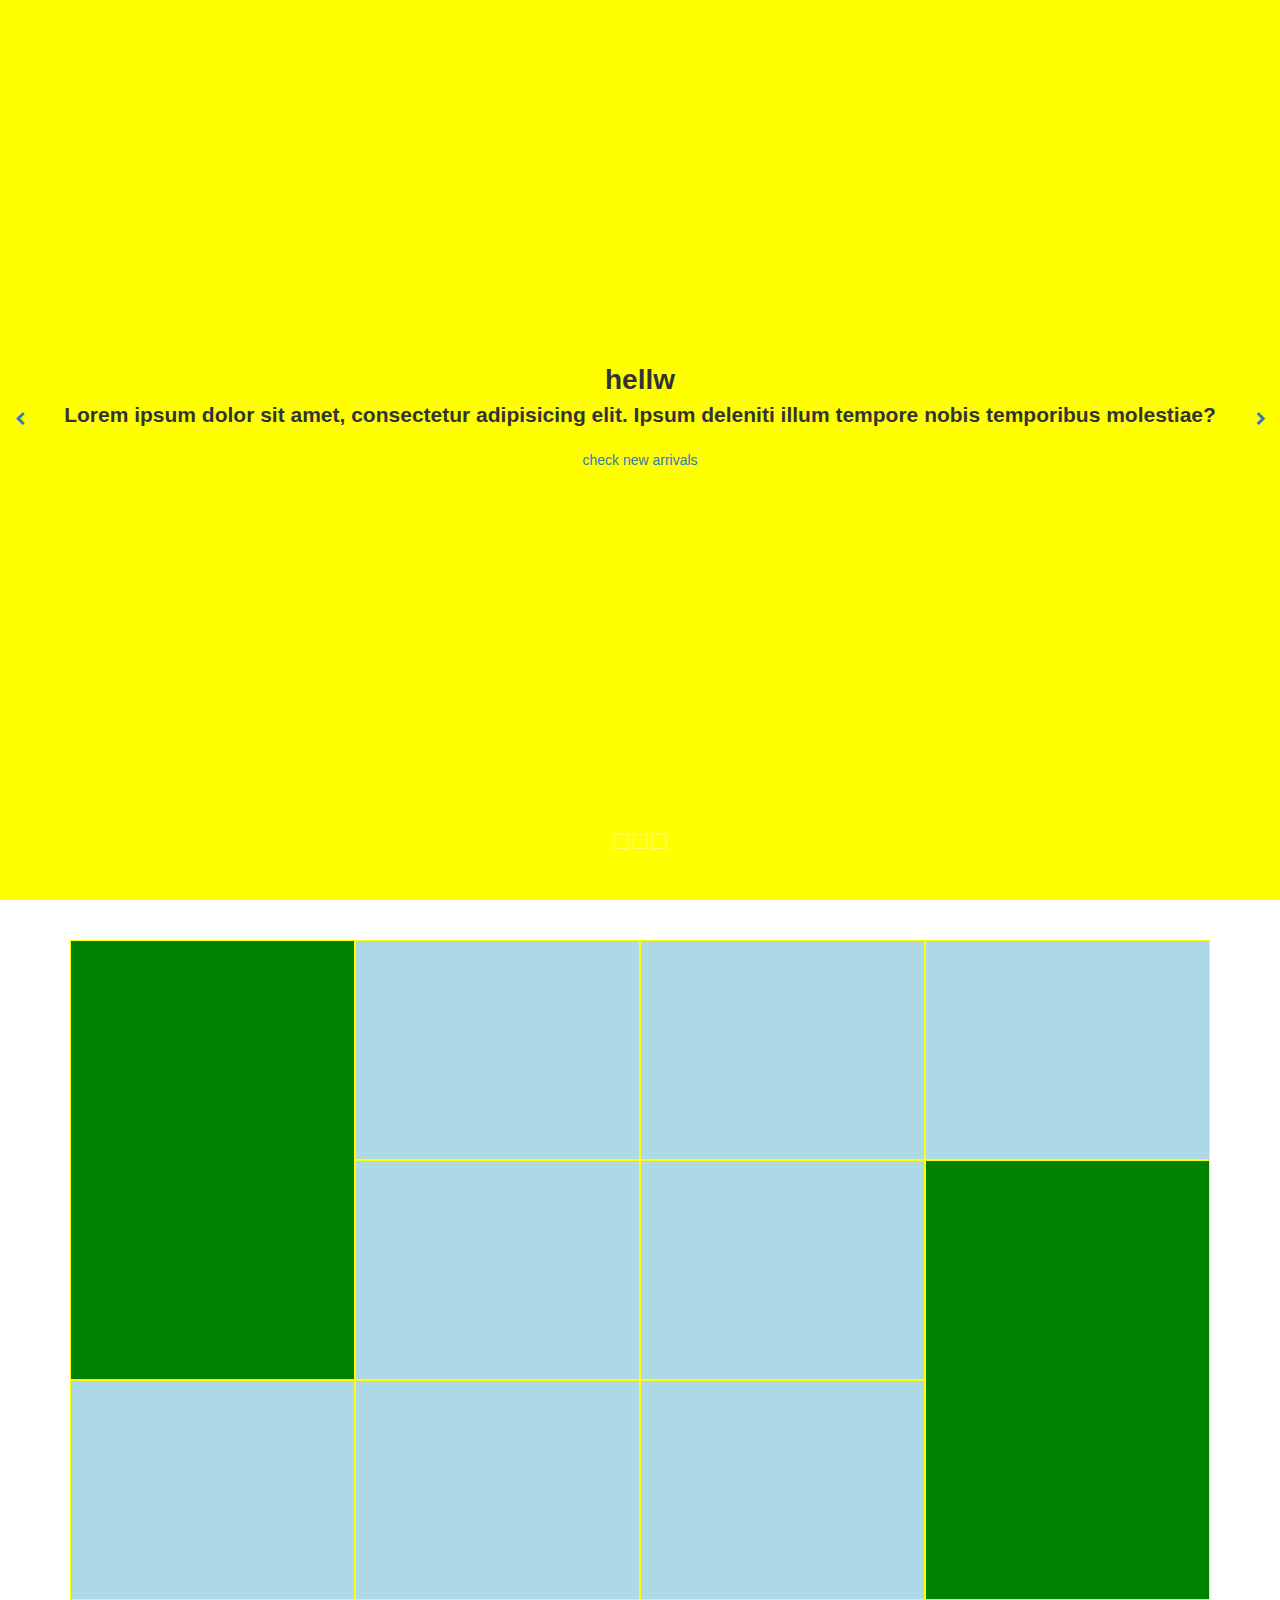
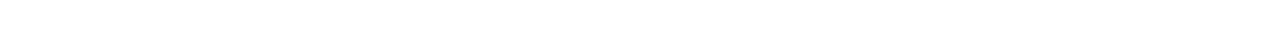
==== index.html @ 4c13a70c "First commit with two modules ready" ====
<!doctype html>
<html class="no-js" lang="pt">

<head>
    <meta charset="utf-8">
    <meta http-equiv="X-UA-Compatible" content="IE=edge">
    <meta name="viewport" content="width=device-width, initial-scale=1, user-scalable=no">
    <meta name="description" content="Studio Tagus" />
    <meta name="robots" content="index, follow" />
    <meta name="revisit-after" content="1 month">
    <title>Studio Tagus</title>
    <meta name="description" content="Studio Tagus - Web Development Studio based in Lisbon, PT." />
    <meta name="keywords" content="Studio, Tagus, Web, Development, html, css, javascript, jquery, template, wordpress, design" />
    <meta name="robots" content="index, follow" />
    <meta name="revisit-after" content="1 month">
    <!--FACEBOOK -->
    <meta property="og:title" content="" />
    <meta property="og:url" content="" />
    <meta property="og:image" content="" />
    <meta property="og:locale" content="pt_PT" />
    <meta property="og:site_name" content="" />
    <meta property="og:description" content="" />
    <!--FAVICON-->
    <link rel="shortcut icon" href="images/icon.ico" />
    <link rel="icon" type="image/ico" href="" />
    <!-- FONTS -->
    <link href="https://fonts.googleapis.com/css?family=Lato:300,400,400i,700" rel="stylesheet">
    <!--STYLE-->
    <link rel="stylesheet" type="text/css" href="css/main.css">
    <!--Font awesome-->
    <link rel="stylesheet" href="https://maxcdn.bootstrapcdn.com/font-awesome/4.6.3/css/font-awesome.min.css">
    <!--animate.css-->
    <link rel="stylesheet" href="http://s.mlcdn.co/animate.css">
    <!-- Responsive Nav -->
    <script src="scripts\vendor\responsive-nav/responsive-nav.js"></script>

    <script>
        (function (i, s, o, g, r, a, m) {
            i['GoogleAnalyticsObject'] = r;
            i[r] = i[r] || function () {
                (i[r].q = i[r].q || []).push(arguments)
            }, i[r].l = 1 * new Date();
            a = s.createElement(o)
                , m = s.getElementsByTagName(o)[0];
            a.async = 1;
            a.src = g;
            m.parentNode.insertBefore(a, m)
        })(window, document, 'script', 'https://www.google-analytics.com/analytics.js', 'ga');

        ga('create', 'UA-79825632-1', 'auto');
        ga('send', 'pageview');
    </script>
</head>

<body class="single">

    <!-- START HEADER-->
    <!--    <header class="header">
        <div class="container">

            <ul class="header__mobile-nav hidden-md hidden-lg">
                <li class="header__mobile-nav-item">
                    <a href="#" class="header__logo">
                        <img src="images/logo-lg.png" alt="">
                    </a>
                </li>
                <li class="header__mobile-nav-item">
                    <ul>
                        <li></li>
                    </ul>

                </li>
                <li class="header__mobile-nav-item"></li>
            </ul>

            <ul class="header__nav hidden-sm hidden-xs">
                <li class="header__nav-item">
                    <a href="#" class="header__logo">
                        <img src="images/logo.png" alt="">
                    </a>
                </li>
                <li class="header__nav-item">
                    <a href="#">Woman</a>
                </li>
                <li class="header__nav-item">
                    <a href="#">Men</a>
                </li>
                <li class="header__nav-item">
                    <a href="#">Kids</a>
                </li>
                <li class="header__nav-item">
                    <a href="#">Coming Soon</a>
                </li>
                <li class="header__nav-item">
                    <a href="#">About</a>
                </li>
            </ul>

            <ul class="header__login hidden-sm hidden-xs">
                <li class="header__login-item">
                    <a href="">
                        <i class="header__login-icon --push-right fa fa-search"></i>texto
                    </a>
                </li>
                <li class="header__login-item">
                    <a href="">
                        <i class="header__login-icon --push-right fa fa-search"></i>texto
                    </a>
                </li>
                <div class="header__login-search">
                    <a class="header__login-search-submit" href="#">
                        <i class="header__login-icon fa fa-search"></i>
                    </a>
                    <input class="header__login-search-input" type="search" placeholder="">
                </div>

            </ul>
        </div>
    </header>-->

    <!--    <header class="header-top">
        <a href="#home" class="logo" data-scroll>Fixed Nav</a>
        <nav class="nav-collapse">
            <ul>
                <li class="menu-item active"><a href="#" data-scroll>Home</a></li>
                <li class="menu-item"><a href="#" data-scroll>About</a></li>
                <li class="menu-item"><a href="#" data-scroll>Projects</a></li>
                <li class="menu-item"><a href="#" data-scroll>Blog</a></li>
            </ul>
        </nav>
    </header>-->
    <!-- END HEADER-->


    <!-- START HERO -->
    <section class="hero">
        <div class="container">
            <div class="hero_wrapper">
                <h1 class="hero_title">hellw</h1>
                <h2 class="hero_subtitle">Lorem ipsum dolor sit amet, consectetur adipisicing elit. Ipsum deleniti illum tempore nobis temporibus molestiae?</h2>
                <a href="#" class="hero_btn btn btn-standard">check new arrivals</a>

            </div>
            <div class="hero_slider">
                <div></div>
                <div></div>
                <div></div>
                <a href="" class="hero_slider_left"><i class="fa fa-chevron-left "></i></a>
                <a href="" class="hero_slider_right"><i class="fa fa-chevron-right "></i></a>
            </div>
            <div class="hero_slider_paginator">
                <a class="hero_paginator_btn" href="#">1</a>
                <a class="hero_paginator_btn" href="#">2</a>
                <a class="hero_paginator_btn" href="#">3</a>
            </div>
        </div>
    </section>
    <!-- END HERO -->

    <!-- START CARDS -->
    <section class="cards --tester">
        <div class="container">
            <div class="cards_item cards_item--big"></div>
            <div class="cards_item"></div>
            <div class="cards_item"></div>
            <div class="cards_item"></div>

            <div class="cards_item"></div>
            <div class="cards_item"></div>
            <div class="cards_item cards_item--big --right"></div>

            <div class="cards_item"></div>
            <div class="cards_item"></div>
            <div class="cards_item"></div>
        </div>
    </section>
    <!-- END CARDS -->

    <!--    <section class="hero"></section>
    <section class="grid"></section>
    <section class="subscribe"></section>
    <section class="slider"></section>
    <footer></footer>-->

    <!--SCRIPT-->
    <script type="text/javascript" src="scripts/vendor/jquery-3.0.0.min.js"></script>
    <script src="scripts/vendor/slick.min.js"></script>
    <script src="scripts/main.js"></script>
    <!-- Responsive Nav Files -->
    <script src="scripts\vendor\responsive-nav/fastclick.js"></script>
    <script src="scripts%5Cvendor%5Cresponsive-nav/scroll.js"></script>
    <script src="scripts%5Cvendor%5Cresponsive-nav/fixed-responsive-nav.js"></script>

</body>

</html>
---- css/main.css ----
.--right{float:right !important}*{padding:0;margin:0;box-sizing:border-box;list-style:none}a{text-decoration:none}html,body{height:100%}body{font-family:'Lato', sans-serif;font-size:900px}/*!
 * Bootstrap v3.3.5 (http://getbootstrap.com)
 * Copyright 2011-2016 Twitter, Inc.
 * Licensed under MIT (https://github.com/twbs/bootstrap/blob/master/LICENSE)
 *//*!
 * Generated using the Bootstrap Customizer (http://getbootstrap.com/customize/?id=b376acbb2bb3a19ab4c09eec5ce183ba)
 * Config saved to config.json and https://gist.github.com/b376acbb2bb3a19ab4c09eec5ce183ba
 *//*!
 * Bootstrap v3.3.6 (http://getbootstrap.com)
 * Copyright 2011-2015 Twitter, Inc.
 * Licensed under MIT (https://github.com/twbs/bootstrap/blob/master/LICENSE)
 *//*! normalize.css v3.0.3 | MIT License | github.com/necolas/normalize.css */html{font-family:sans-serif;-ms-text-size-adjust:100%;-webkit-text-size-adjust:100%}body{margin:0}article,aside,details,figcaption,figure,footer,header,hgroup,main,menu,nav,section,summary{display:block}audio,canvas,progress,video{display:inline-block;vertical-align:baseline}audio:not([controls]){display:none;height:0}[hidden],template{display:none}a{background-color:transparent}a:active,a:hover{outline:0}abbr[title]{border-bottom:1px dotted}b,strong{font-weight:bold}dfn{font-style:italic}h1{font-size:2em;margin:0.67em 0}mark{background:#ff0;color:#000}small{font-size:80%}sub,sup{font-size:75%;line-height:0;position:relative;vertical-align:baseline}sup{top:-0.5em}sub{bottom:-0.25em}img{border:0}svg:not(:root){overflow:hidden}figure{margin:1em 40px}hr{box-sizing:content-box;height:0}pre{overflow:auto}code,kbd,pre,samp{font-family:monospace, monospace;font-size:1em}button,input,optgroup,select,textarea{color:inherit;font:inherit;margin:0}button{overflow:visible}button,select{text-transform:none}button,html input[type="button"],input[type="reset"],input[type="submit"]{-webkit-appearance:button;cursor:pointer}button[disabled],html input[disabled]{cursor:default}button::-moz-focus-inner,input::-moz-focus-inner{border:0;padding:0}input{line-height:normal}input[type="checkbox"],input[type="radio"]{box-sizing:border-box;padding:0}input[type="number"]::-webkit-inner-spin-button,input[type="number"]::-webkit-outer-spin-button{height:auto}input[type="search"]{-webkit-appearance:textfield;box-sizing:content-box}input[type="search"]::-webkit-search-cancel-button,input[type="search"]::-webkit-search-decoration{-webkit-appearance:none}fieldset{border:1px solid #c0c0c0;margin:0 2px;padding:0.35em 0.625em 0.75em}legend{border:0;padding:0}textarea{overflow:auto}optgroup{font-weight:bold}table{border-collapse:collapse;border-spacing:0}td,th{padding:0}*{box-sizing:border-box}*:before,*:after{box-sizing:border-box}html{font-size:10px;-webkit-tap-highlight-color:transparent}body{font-family:"Helvetica Neue",Helvetica,Arial,sans-serif;font-size:14px;line-height:1.42857143;color:#333;background-color:#fff}input,button,select,textarea{font-family:inherit;font-size:inherit;line-height:inherit}a{color:#337ab7;text-decoration:none}a:hover,a:focus{color:#23527c;text-decoration:underline}a:focus{outline:thin dotted;outline:5px auto -webkit-focus-ring-color;outline-offset:-2px}figure{margin:0}img{vertical-align:middle}.img-responsive{display:block;max-width:100%;height:auto}.img-rounded{border-radius:6px}.img-thumbnail{padding:4px;line-height:1.42857143;background-color:#fff;border:1px solid #ddd;border-radius:4px;transition:all .2s ease-in-out;display:inline-block;max-width:100%;height:auto}.img-circle{border-radius:50%}hr{margin-top:20px;margin-bottom:20px;border:0;border-top:1px solid #eee}.sr-only{position:absolute;width:1px;height:1px;margin:-1px;padding:0;overflow:hidden;clip:rect(0, 0, 0, 0);border:0}.sr-only-focusable:active,.sr-only-focusable:focus{position:static;width:auto;height:auto;margin:0;overflow:visible;clip:auto}[role="button"]{cursor:pointer}.container{margin-right:auto;margin-left:auto;padding-left:15px;padding-right:15px}@media (min-width: 768px){.container{width:750px}}@media (min-width: 992px){.container{width:970px}}@media (min-width: 1200px){.container{width:1170px}}.container-fluid{margin-right:auto;margin-left:auto;padding-left:15px;padding-right:15px}.row{margin-left:-15px;margin-right:-15px}.col-xs-1,.col-sm-1,.col-md-1,.col-lg-1,.col-xs-2,.col-sm-2,.col-md-2,.col-lg-2,.col-xs-3,.col-sm-3,.col-md-3,.col-lg-3,.col-xs-4,.col-sm-4,.col-md-4,.col-lg-4,.col-xs-5,.col-sm-5,.col-md-5,.col-lg-5,.col-xs-6,.col-sm-6,.col-md-6,.col-lg-6,.col-xs-7,.col-sm-7,.col-md-7,.col-lg-7,.col-xs-8,.col-sm-8,.col-md-8,.col-lg-8,.col-xs-9,.col-sm-9,.col-md-9,.col-lg-9,.col-xs-10,.col-sm-10,.col-md-10,.col-lg-10,.col-xs-11,.col-sm-11,.col-md-11,.col-lg-11,.col-xs-12,.col-sm-12,.col-md-12,.col-lg-12{position:relative;min-height:1px;padding-left:15px;padding-right:15px}.col-xs-1,.col-xs-2,.col-xs-3,.col-xs-4,.col-xs-5,.col-xs-6,.col-xs-7,.col-xs-8,.col-xs-9,.col-xs-10,.col-xs-11,.col-xs-12{float:left}.col-xs-12{width:100%}.col-xs-11{width:91.66666667%}.col-xs-10{width:83.33333333%}.col-xs-9{width:75%}.col-xs-8{width:66.66666667%}.col-xs-7{width:58.33333333%}.col-xs-6{width:50%}.col-xs-5{width:41.66666667%}.col-xs-4{width:33.33333333%}.col-xs-3{width:25%}.col-xs-2{width:16.66666667%}.col-xs-1{width:8.33333333%}.col-xs-pull-12{right:100%}.col-xs-pull-11{right:91.66666667%}.col-xs-pull-10{right:83.33333333%}.col-xs-pull-9{right:75%}.col-xs-pull-8{right:66.66666667%}.col-xs-pull-7{right:58.33333333%}.col-xs-pull-6{right:50%}.col-xs-pull-5{right:41.66666667%}.col-xs-pull-4{right:33.33333333%}.col-xs-pull-3{right:25%}.col-xs-pull-2{right:16.66666667%}.col-xs-pull-1{right:8.33333333%}.col-xs-pull-0{right:auto}.col-xs-push-12{left:100%}.col-xs-push-11{left:91.66666667%}.col-xs-push-10{left:83.33333333%}.col-xs-push-9{left:75%}.col-xs-push-8{left:66.66666667%}.col-xs-push-7{left:58.33333333%}.col-xs-push-6{left:50%}.col-xs-push-5{left:41.66666667%}.col-xs-push-4{left:33.33333333%}.col-xs-push-3{left:25%}.col-xs-push-2{left:16.66666667%}.col-xs-push-1{left:8.33333333%}.col-xs-push-0{left:auto}.col-xs-offset-12{margin-left:100%}.col-xs-offset-11{margin-left:91.66666667%}.col-xs-offset-10{margin-left:83.33333333%}.col-xs-offset-9{margin-left:75%}.col-xs-offset-8{margin-left:66.66666667%}.col-xs-offset-7{margin-left:58.33333333%}.col-xs-offset-6{margin-left:50%}.col-xs-offset-5{margin-left:41.66666667%}.col-xs-offset-4{margin-left:33.33333333%}.col-xs-offset-3{margin-left:25%}.col-xs-offset-2{margin-left:16.66666667%}.col-xs-offset-1{margin-left:8.33333333%}.col-xs-offset-0{margin-left:0}@media (min-width: 768px){.col-sm-1,.col-sm-2,.col-sm-3,.col-sm-4,.col-sm-5,.col-sm-6,.col-sm-7,.col-sm-8,.col-sm-9,.col-sm-10,.col-sm-11,.col-sm-12{float:left}.col-sm-12{width:100%}.col-sm-11{width:91.66666667%}.col-sm-10{width:83.33333333%}.col-sm-9{width:75%}.col-sm-8{width:66.66666667%}.col-sm-7{width:58.33333333%}.col-sm-6{width:50%}.col-sm-5{width:41.66666667%}.col-sm-4{width:33.33333333%}.col-sm-3{width:25%}.col-sm-2{width:16.66666667%}.col-sm-1{width:8.33333333%}.col-sm-pull-12{right:100%}.col-sm-pull-11{right:91.66666667%}.col-sm-pull-10{right:83.33333333%}.col-sm-pull-9{right:75%}.col-sm-pull-8{right:66.66666667%}.col-sm-pull-7{right:58.33333333%}.col-sm-pull-6{right:50%}.col-sm-pull-5{right:41.66666667%}.col-sm-pull-4{right:33.33333333%}.col-sm-pull-3{right:25%}.col-sm-pull-2{right:16.66666667%}.col-sm-pull-1{right:8.33333333%}.col-sm-pull-0{right:auto}.col-sm-push-12{left:100%}.col-sm-push-11{left:91.66666667%}.col-sm-push-10{left:83.33333333%}.col-sm-push-9{left:75%}.col-sm-push-8{left:66.66666667%}.col-sm-push-7{left:58.33333333%}.col-sm-push-6{left:50%}.col-sm-push-5{left:41.66666667%}.col-sm-push-4{left:33.33333333%}.col-sm-push-3{left:25%}.col-sm-push-2{left:16.66666667%}.col-sm-push-1{left:8.33333333%}.col-sm-push-0{left:auto}.col-sm-offset-12{margin-left:100%}.col-sm-offset-11{margin-left:91.66666667%}.col-sm-offset-10{margin-left:83.33333333%}.col-sm-offset-9{margin-left:75%}.col-sm-offset-8{margin-left:66.66666667%}.col-sm-offset-7{margin-left:58.33333333%}.col-sm-offset-6{margin-left:50%}.col-sm-offset-5{margin-left:41.66666667%}.col-sm-offset-4{margin-left:33.33333333%}.col-sm-offset-3{margin-left:25%}.col-sm-offset-2{margin-left:16.66666667%}.col-sm-offset-1{margin-left:8.33333333%}.col-sm-offset-0{margin-left:0}}@media (min-width: 992px){.col-md-1,.col-md-2,.col-md-3,.col-md-4,.col-md-5,.col-md-6,.col-md-7,.col-md-8,.col-md-9,.col-md-10,.col-md-11,.col-md-12{float:left}.col-md-12{width:100%}.col-md-11{width:91.66666667%}.col-md-10{width:83.33333333%}.col-md-9{width:75%}.col-md-8{width:66.66666667%}.col-md-7{width:58.33333333%}.col-md-6{width:50%}.col-md-5{width:41.66666667%}.col-md-4{width:33.33333333%}.col-md-3{width:25%}.col-md-2{width:16.66666667%}.col-md-1{width:8.33333333%}.col-md-pull-12{right:100%}.col-md-pull-11{right:91.66666667%}.col-md-pull-10{right:83.33333333%}.col-md-pull-9{right:75%}.col-md-pull-8{right:66.66666667%}.col-md-pull-7{right:58.33333333%}.col-md-pull-6{right:50%}.col-md-pull-5{right:41.66666667%}.col-md-pull-4{right:33.33333333%}.col-md-pull-3{right:25%}.col-md-pull-2{right:16.66666667%}.col-md-pull-1{right:8.33333333%}.col-md-pull-0{right:auto}.col-md-push-12{left:100%}.col-md-push-11{left:91.66666667%}.col-md-push-10{left:83.33333333%}.col-md-push-9{left:75%}.col-md-push-8{left:66.66666667%}.col-md-push-7{left:58.33333333%}.col-md-push-6{left:50%}.col-md-push-5{left:41.66666667%}.col-md-push-4{left:33.33333333%}.col-md-push-3{left:25%}.col-md-push-2{left:16.66666667%}.col-md-push-1{left:8.33333333%}.col-md-push-0{left:auto}.col-md-offset-12{margin-left:100%}.col-md-offset-11{margin-left:91.66666667%}.col-md-offset-10{margin-left:83.33333333%}.col-md-offset-9{margin-left:75%}.col-md-offset-8{margin-left:66.66666667%}.col-md-offset-7{margin-left:58.33333333%}.col-md-offset-6{margin-left:50%}.col-md-offset-5{margin-left:41.66666667%}.col-md-offset-4{margin-left:33.33333333%}.col-md-offset-3{margin-left:25%}.col-md-offset-2{margin-left:16.66666667%}.col-md-offset-1{margin-left:8.33333333%}.col-md-offset-0{margin-left:0}}@media (min-width: 1200px){.col-lg-1,.col-lg-2,.col-lg-3,.col-lg-4,.col-lg-5,.col-lg-6,.col-lg-7,.col-lg-8,.col-lg-9,.col-lg-10,.col-lg-11,.col-lg-12{float:left}.col-lg-12{width:100%}.col-lg-11{width:91.66666667%}.col-lg-10{width:83.33333333%}.col-lg-9{width:75%}.col-lg-8{width:66.66666667%}.col-lg-7{width:58.33333333%}.col-lg-6{width:50%}.col-lg-5{width:41.66666667%}.col-lg-4{width:33.33333333%}.col-lg-3{width:25%}.col-lg-2{width:16.66666667%}.col-lg-1{width:8.33333333%}.col-lg-pull-12{right:100%}.col-lg-pull-11{right:91.66666667%}.col-lg-pull-10{right:83.33333333%}.col-lg-pull-9{right:75%}.col-lg-pull-8{right:66.66666667%}.col-lg-pull-7{right:58.33333333%}.col-lg-pull-6{right:50%}.col-lg-pull-5{right:41.66666667%}.col-lg-pull-4{right:33.33333333%}.col-lg-pull-3{right:25%}.col-lg-pull-2{right:16.66666667%}.col-lg-pull-1{right:8.33333333%}.col-lg-pull-0{right:auto}.col-lg-push-12{left:100%}.col-lg-push-11{left:91.66666667%}.col-lg-push-10{left:83.33333333%}.col-lg-push-9{left:75%}.col-lg-push-8{left:66.66666667%}.col-lg-push-7{left:58.33333333%}.col-lg-push-6{left:50%}.col-lg-push-5{left:41.66666667%}.col-lg-push-4{left:33.33333333%}.col-lg-push-3{left:25%}.col-lg-push-2{left:16.66666667%}.col-lg-push-1{left:8.33333333%}.col-lg-push-0{left:auto}.col-lg-offset-12{margin-left:100%}.col-lg-offset-11{margin-left:91.66666667%}.col-lg-offset-10{margin-left:83.33333333%}.col-lg-offset-9{margin-left:75%}.col-lg-offset-8{margin-left:66.66666667%}.col-lg-offset-7{margin-left:58.33333333%}.col-lg-offset-6{margin-left:50%}.col-lg-offset-5{margin-left:41.66666667%}.col-lg-offset-4{margin-left:33.33333333%}.col-lg-offset-3{margin-left:25%}.col-lg-offset-2{margin-left:16.66666667%}.col-lg-offset-1{margin-left:8.33333333%}.col-lg-offset-0{margin-left:0}}.clearfix:before,.clearfix:after,.container:before,.container:after,.container-fluid:before,.container-fluid:after,.row:before,.row:after{content:" ";display:table}.clearfix:after,.container:after,.container-fluid:after,.row:after{clear:both}.center-block{display:block;margin-left:auto;margin-right:auto}.pull-right{float:right !important}.pull-left{float:left !important}.hide{display:none !important}.show{display:block !important}.invisible{visibility:hidden}.text-hide{font:0/0 a;color:transparent;text-shadow:none;background-color:transparent;border:0}.hidden{display:none !important}.affix{position:fixed}@-ms-viewport{width:device-width}.visible-xs,.visible-sm,.visible-md,.visible-lg{display:none !important}.visible-xs-block,.visible-xs-inline,.visible-xs-inline-block,.visible-sm-block,.visible-sm-inline,.visible-sm-inline-block,.visible-md-block,.visible-md-inline,.visible-md-inline-block,.visible-lg-block,.visible-lg-inline,.visible-lg-inline-block{display:none !important}@media (max-width: 767px){.visible-xs{display:block !important}table.visible-xs{display:table !important}tr.visible-xs{display:table-row !important}th.visible-xs,td.visible-xs{display:table-cell !important}}@media (max-width: 767px){.visible-xs-block{display:block !important}}@media (max-width: 767px){.visible-xs-inline{display:inline !important}}@media (max-width: 767px){.visible-xs-inline-block{display:inline-block !important}}@media (min-width: 768px) and (max-width: 991px){.visible-sm{display:block !important}table.visible-sm{display:table !important}tr.visible-sm{display:table-row !important}th.visible-sm,td.visible-sm{display:table-cell !important}}@media (min-width: 768px) and (max-width: 991px){.visible-sm-block{display:block !important}}@media (min-width: 768px) and (max-width: 991px){.visible-sm-inline{display:inline !important}}@media (min-width: 768px) and (max-width: 991px){.visible-sm-inline-block{display:inline-block !important}}@media (min-width: 992px) and (max-width: 1199px){.visible-md{display:block !important}table.visible-md{display:table !important}tr.visible-md{display:table-row !important}th.visible-md,td.visible-md{display:table-cell !important}}@media (min-width: 992px) and (max-width: 1199px){.visible-md-block{display:block !important}}@media (min-width: 992px) and (max-width: 1199px){.visible-md-inline{display:inline !important}}@media (min-width: 992px) and (max-width: 1199px){.visible-md-inline-block{display:inline-block !important}}@media (min-width: 1200px){.visible-lg{display:block !important}table.visible-lg{display:table !important}tr.visible-lg{display:table-row !important}th.visible-lg,td.visible-lg{display:table-cell !important}}@media (min-width: 1200px){.visible-lg-block{display:block !important}}@media (min-width: 1200px){.visible-lg-inline{display:inline !important}}@media (min-width: 1200px){.visible-lg-inline-block{display:inline-block !important}}@media (max-width: 767px){.hidden-xs{display:none !important}}@media (min-width: 768px) and (max-width: 991px){.hidden-sm{display:none !important}}@media (min-width: 992px) and (max-width: 1199px){.hidden-md{display:none !important}}@media (min-width: 1200px){.hidden-lg{display:none !important}}.visible-print{display:none !important}@media print{.visible-print{display:block !important}table.visible-print{display:table !important}tr.visible-print{display:table-row !important}th.visible-print,td.visible-print{display:table-cell !important}}.visible-print-block{display:none !important}@media print{.visible-print-block{display:block !important}}.visible-print-inline{display:none !important}@media print{.visible-print-inline{display:inline !important}}.visible-print-inline-block{display:none !important}@media print{.visible-print-inline-block{display:inline-block !important}}@media print{.hidden-print{display:none !important}}.slick-slider{position:relative;display:block;box-sizing:border-box;-webkit-user-select:none;-moz-user-select:none;-ms-user-select:none;user-select:none;-webkit-touch-callout:none;-khtml-user-select:none;-ms-touch-action:pan-y;touch-action:pan-y;-webkit-tap-highlight-color:transparent}.slick-list{position:relative;display:block;overflow:hidden;margin:0;padding:0}.slick-list:focus{outline:none}.slick-list.dragging{cursor:pointer;cursor:hand}.slick-slider .slick-track,.slick-slider .slick-list{-webkit-transform:translate3d(0, 0, 0);-ms-transform:translate3d(0, 0, 0);transform:translate3d(0, 0, 0)}.slick-track{position:relative;top:0;left:0;display:block}.slick-track:before,.slick-track:after{display:table;content:''}.slick-track:after{clear:both}.slick-loading .slick-track{visibility:hidden}.slick-slide{display:none;float:left;height:100%;min-height:1px}[dir='rtl'] .slick-slide{float:right}.slick-slide img{display:block}.slick-slide.slick-loading img{display:none}.slick-slide.dragging img{pointer-events:none}.slick-initialized .slick-slide{display:block}.slick-loading .slick-slide{visibility:hidden}.slick-vertical .slick-slide{display:block;height:auto;border:1px solid transparent}.slick-arrow.slick-hidden{display:none}.slick-loading .slick-list{background:#fff url("../../images/ajax-loader.gif") center center no-repeat}@font-face{font-family:'slick';font-weight:normal;font-style:normal;src:url("../../fonts/slick/slick.eot");src:url("../../fonts/slick/slick.eot?#iefix") format("embedded-opentype"),url("../../fonts/slick/slick.woff") format("woff"),url("../../fonts/slick/slick.ttf") format("truetype"),url("../../fonts/slick/slick.svg#slick") format("svg")}.slick-prev,.slick-next{font-size:0;line-height:0;position:absolute;top:50%;display:block;width:20px;height:20px;padding:0;-webkit-transform:translate(0, -50%);-ms-transform:translate(0, -50%);transform:translate(0, -50%);cursor:pointer;color:transparent;border:none;outline:none;background:transparent}.slick-prev:hover,.slick-prev:focus,.slick-next:hover,.slick-next:focus{color:transparent;outline:none;background:transparent}.slick-prev:hover:before,.slick-prev:focus:before,.slick-next:hover:before,.slick-next:focus:before{opacity:1}.slick-prev.slick-disabled:before,.slick-next.slick-disabled:before{opacity:.25}.slick-prev:before,.slick-next:before{font-family:'slick';font-size:20px;line-height:1;opacity:.75;color:#727272;-webkit-font-smoothing:antialiased;-moz-osx-font-smoothing:grayscale}.slick-prev{left:-25px}[dir='rtl'] .slick-prev{right:-25px;left:auto}.slick-prev:before{content:'←'}[dir='rtl'] .slick-prev:before{content:'→';color:red !important}.slick-next{right:-25px}[dir='rtl'] .slick-next{right:auto;left:-25px}.slick-next:before{content:'→'}[dir='rtl'] .slick-next:before{content:'←'}.slick-dotted.slick-slider{margin-bottom:30px}.slick-dots{position:absolute;bottom:-25px;display:block;width:100%;padding:0;margin:0;list-style:none;text-align:center}.slick-dots li{position:relative;display:inline-block;width:20px;height:20px;margin:0 5px;padding:0;cursor:pointer}.slick-dots li button{font-size:0;line-height:0;display:block;width:20px;height:20px;padding:5px;cursor:pointer;color:transparent;border:0;outline:none;background:transparent}.slick-dots li button:hover,.slick-dots li button:focus{outline:none}.slick-dots li button:hover:before,.slick-dots li button:focus:before{opacity:1}.slick-dots li button:before{font-family:'slick';font-size:6px;line-height:20px;position:absolute;top:0;left:0;width:20px;height:20px;content:'•';text-align:center;opacity:.25;color:black;-webkit-font-smoothing:antialiased;-moz-osx-font-smoothing:grayscale}.slick-dots li.slick-active button:before{opacity:.75;color:black}.btn{display:block;height:60px;line-height:60px;width:150px;text-align:center}.standard{background:lightgray;color:yellow}.nav-collapse ul{margin:0;padding:0;width:100%;display:block;list-style:none}.nav-collapse li{width:100%;display:block}.js .nav-collapse{clip:rect(0 0 0 0);max-height:0;position:absolute;display:block;overflow:hidden;zoom:1}.nav-collapse.opened{max-height:9999px}.disable-pointer-events{pointer-events:none !important}.nav-toggle{-webkit-tap-highlight-color:transparent;-webkit-touch-callout:none;-webkit-user-select:none;-moz-user-select:none;-ms-user-select:none;-o-user-select:none;user-select:none}@media screen and (min-width: 40em){.js .nav-collapse{position:relative}.js .nav-collapse.closed{max-height:none}.nav-toggle{display:none}}header{background:transparent;position:fixed;z-index:3;width:100%;left:0;top:0}.logo{-webkit-tap-highlight-color:transparent;text-decoration:none;font-weight:bold;line-height:55px;padding:0 20px;color:#fff;float:left}.mask{transition:opacity 300ms;background:rgba(0,0,0,0.5);visibility:hidden;position:fixed;opacity:0;z-index:2;bottom:0;right:0;left:0;top:0}.android .mask{transition:none}.js-nav-active .mask{visibility:visible;opacity:1}@media screen and (min-width: 40em){.mask{display:none !important;opacity:0 !important}}.fixed{position:fixed;width:100%;left:0;top:0}.nav-collapse,.nav-collapse *{box-sizing:border-box}.nav-collapse,.nav-collapse ul{list-style:none;width:100%;float:left}@media screen and (min-width: 40em){.nav-collapse{float:right;width:auto}}.nav-collapse li{float:left;width:100%}@media screen and (min-width: 40em){.nav-collapse li{width:auto}}.nav-collapse a{-webkit-tap-highlight-color:transparent;border-top:1px solid white;text-decoration:none;background:#f4421a;padding:0.7em 1em;color:#fff;width:100%;float:left}.nav-collapse a:active,.nav-collapse .active a{background:#b73214}@media screen and (min-width: 40em){.nav-collapse a{border-left:1px solid white;padding:1.02em 2em;text-align:center;border-top:0;float:left;margin:0}}.nav-collapse ul ul a{background:#ca3716;padding-left:2em}@media screen and (min-width: 40em){.nav-collapse ul ul a{display:none}}@font-face{font-family:"responsivenav";src:url("../icons/responsivenav.eot");src:url("../icons/responsivenav.eot?#iefix") format("embedded-opentype"),url("../icons/responsivenav.ttf") format("truetype"),url("../icons/responsivenav.woff") format("woff"),url("../icons/responsivenav.svg#responsivenav") format("svg");font-weight:normal;font-style:normal}.nav-toggle{-webkit-font-smoothing:antialiased;-moz-osx-font-smoothing:grayscale;text-decoration:none;text-indent:-300px;position:relative;overflow:hidden;width:60px;height:55px;float:right}.nav-toggle:before{color:#fff;font:normal 28px/55px "responsivenav";text-transform:none;text-align:center;position:absolute;content:"\2261";text-indent:0;speak:none;width:100%;left:0;top:0}.nav-toggle.active:before{font-size:24px;content:"\78"}.hero{height:100%;background:yellow;position:relative;z-index:1}.hero_wrapper,.hero_slider{position:absolute;top:40%;left:50%;-webkit-transform:translateX(-50%);-ms-transform:translateX(-50%);transform:translateX(-50%);width:100%}.hero_title,.hero_subtitle{text-align:center;width:90%;margin:0 auto}.hero_subtitle{text-align:center}.hero_btn{margin:0 auto}.hero_slider .hero_slider_left,.hero_slider .hero_slider_right{position:relative;background:transparent;height:118px;line-height:118px;width:39px;top:0;text-align:center}.hero_slider .hero_slider_left{float:left;left:0}.hero_slider .hero_slider_right{float:right;right:0}.hero_slider_paginator{position:absolute;bottom:5%;left:50%;-webkit-transform:translateX(-50%);-ms-transform:translateX(-50%);transform:translateX(-50%);margin:0 auto;text-align:center}.hero_slider_paginator>.hero_paginator_btn{display:inline-block;text-indent:-99999px;width:15px;height:15px;border:1px solid rgba(255,255,255,0.4);transition:all 0.5s ease}.hero_slider_paginator>.hero_paginator_btn:hover{background:#fff}.cards{padding:40px 0}.cards_item{height:220px;width:25%;display:inline-block;float:left;border:1px solid yellow;background:lightblue}.cards_item--big{background:green;height:440px}@media (max-width: 992px){.cards_item{width:50%;height:300px}.cards_item--big{height:600px}}@media (max-width: 768px){.cards_item{width:100%;height:220px}.cards_item--big{height:286px;background:blue}}
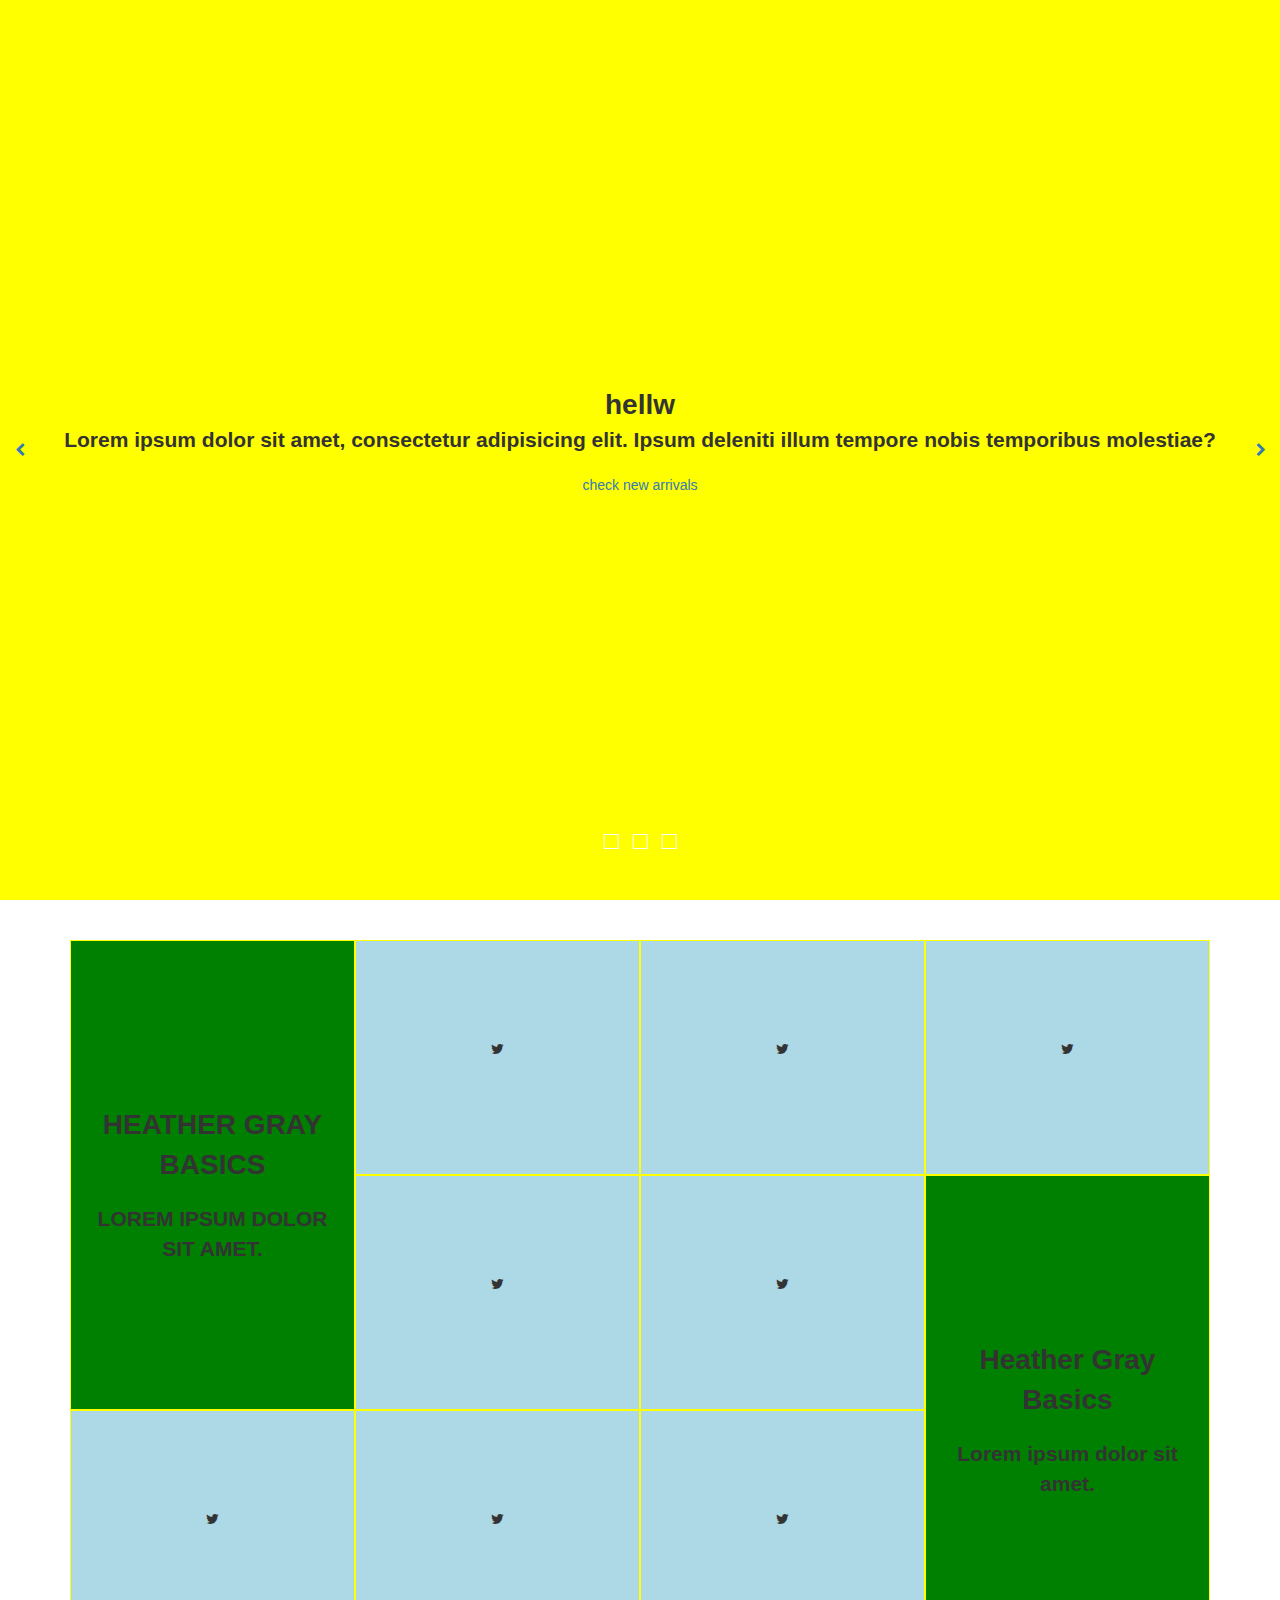
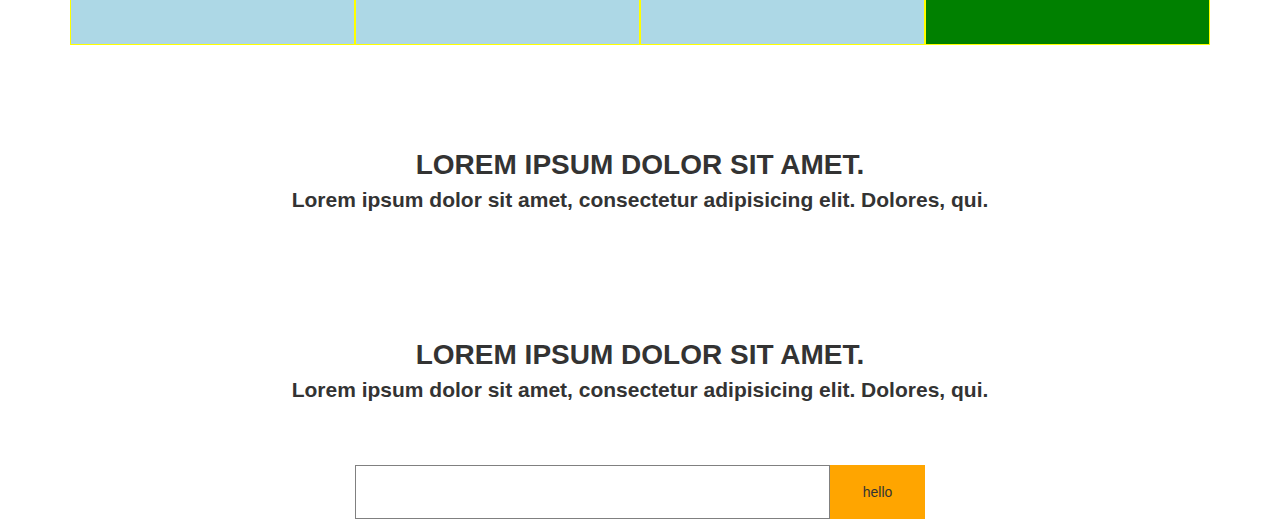
==== commit 9cab27d3: "sign up module finished" ====
--- a/index.html
+++ b/index.html
@@ -135,18 +135,10 @@
     <!-- START HERO -->
     <section class="hero">
         <div class="container">
-            <div class="hero_wrapper">
+            <div class="hero_content">
                 <h1 class="hero_title">hellw</h1>
                 <h2 class="hero_subtitle">Lorem ipsum dolor sit amet, consectetur adipisicing elit. Ipsum deleniti illum tempore nobis temporibus molestiae?</h2>
                 <a href="#" class="hero_btn btn btn-standard">check new arrivals</a>
-
-            </div>
-            <div class="hero_slider">
-                <div></div>
-                <div></div>
-                <div></div>
-                <a href="" class="hero_slider_left"><i class="fa fa-chevron-left "></i></a>
-                <a href="" class="hero_slider_right"><i class="fa fa-chevron-right "></i></a>
             </div>
             <div class="hero_slider_paginator">
                 <a class="hero_paginator_btn" href="#">1</a>
@@ -154,27 +146,129 @@
                 <a class="hero_paginator_btn" href="#">3</a>
             </div>
         </div>
+
+        <div class="hero_slider">
+            <div></div>
+            <div></div>
+            <div></div>
+            <a href="" class="hero_slider_left"><i class="fa fa-chevron-left "></i></a>
+            <a href="" class="hero_slider_right"><i class="fa fa-chevron-right "></i></a>
+        </div>
     </section>
     <!-- END HERO -->
 
     <!-- START CARDS -->
-    <section class="cards --tester">
-        <div class="container">
-            <div class="cards_item cards_item--big"></div>
-            <div class="cards_item"></div>
-            <div class="cards_item"></div>
-            <div class="cards_item"></div>
-
-            <div class="cards_item"></div>
-            <div class="cards_item"></div>
-            <div class="cards_item cards_item--big --right"></div>
-
-            <div class="cards_item"></div>
-            <div class="cards_item"></div>
-            <div class="cards_item"></div>
+    <section class="cards">
+        <div class="container">
+            <!--            (article.cards_item.cards_item--twitter>.cards_item_wrapper>i.cards_item_icon.fa.fa-twitter+h1.cards_item_title+h2.cards_item_subtitle)-->
+
+            <article class="cards_item cards_item--big cards_item--basic">
+                <div class="cards_item_wrapper">
+                    <h1 class="cards_item_title">Heather Gray Basics</h1>
+                    <h2 class="cards_item_subtitle">Lorem ipsum dolor sit amet.</h2>
+
+                </div>
+            </article>
+            <article class="cards_item cards_item--twitter">
+                <div class="cards_item_wrapper">
+                    <i class="cards_item_icon fa fa-twitter"></i>
+                    <h1 class="cards_item_title"></h1>
+                    <h2 class="cards_item_subtitle"></h2>
+                </div>
+            </article>
+
+
+            <article class="cards_item cards_item--twitter">
+                <div class="cards_item_wrapper">
+                    <i class="cards_item_icon fa fa-twitter"></i>
+                    <h1 class="cards_item_title"></h1>
+                    <h2 class="cards_item_subtitle"></h2>
+                </div>
+            </article>
+            <article class="cards_item cards_item--twitter">
+                <div class="cards_item_wrapper">
+                    <i class="cards_item_icon fa fa-twitter"></i>
+                    <h1 class="cards_item_title"></h1>
+                    <h2 class="cards_item_subtitle"></h2>
+                </div>
+            </article>
+
+
+            <article class="cards_item cards_item--twitter">
+                <div class="cards_item_wrapper">
+                    <i class="cards_item_icon fa fa-twitter"></i>
+                    <h1 class="cards_item_title"></h1>
+                    <h2 class="cards_item_subtitle"></h2>
+                </div>
+            </article>
+            <article class="cards_item cards_item--twitter">
+                <div class="cards_item_wrapper">
+                    <i class="cards_item_icon fa fa-twitter"></i>
+                    <h1 class="cards_item_title"></h1>
+                    <h2 class="cards_item_subtitle"></h2>
+                </div>
+            </article>
+
+
+            <article class="cards_item cards_item--big cards_item--basic-; --right">
+                <div class="cards_item_wrapper">
+                    <h1 class="cards_item_title">Heather Gray Basics</h1>
+                    <h2 class="cards_item_subtitle">Lorem ipsum dolor sit amet.</h2>
+                </div>
+            </article>
+            <article class="cards_item cards_item--twitter">
+                <div class="cards_item_wrapper">
+                    <i class="cards_item_icon fa fa-twitter"></i>
+                    <h1 class="cards_item_title"></h1>
+                    <h2 class="cards_item_subtitle"></h2>
+                </div>
+            </article>
+
+
+            <article class="cards_item cards_item--twitter">
+                <div class="cards_item_wrapper">
+                    <i class="cards_item_icon fa fa-twitter"></i>
+                    <h1 class="cards_item_title"></h1>
+                    <h2 class="cards_item_subtitle"></h2>
+                </div>
+            </article>
+            <article class="cards_item cards_item--twitter">
+                <div class="cards_item_wrapper">
+                    <i class="cards_item_icon fa fa-twitter"></i>
+                    <h1 class="cards_item_title"></h1>
+                    <h2 class="cards_item_subtitle"></h2>
+                </div>
+            </article>
         </div>
     </section>
     <!-- END CARDS -->
+
+    <!-- START TITLE -->
+    <section class="title">
+        <h1 class="title_title">Lorem ipsum dolor sit amet.</h1>
+        <h2 class="title_subtitle">Lorem ipsum dolor sit amet, consectetur adipisicing elit. Dolores, qui.</h2>
+    </section>
+    <!-- END TITLE -->
+
+    <!-- START SIGN UP -->
+    <section class="signUp">
+        <div class="container">
+            <div class="title">
+                <h1 class="title_title">Lorem ipsum dolor sit amet.</h1>
+                <h2 class="title_subtitle">Lorem ipsum dolor sit amet, consectetur adipisicing elit. Dolores, qui.</h2>
+            </div>
+            <form action="" class="signUp_form">
+                <div class="signUp_form_wrapper">
+                    <input type="text" placeholder="">
+                    <input type="submit" value="hello">
+                </div>
+            </form>
+        </div>
+    </section>
+    <!-- END SIGN UP -->
+
+
+
 
     <!--    <section class="hero"></section>
     <section class="grid"></section>
--- a/css/main.css
+++ b/css/main.css
@@ -1,4 +1,4 @@
-.--right{float:right !important}*{padding:0;margin:0;box-sizing:border-box;list-style:none}a{text-decoration:none}html,body{height:100%}body{font-family:'Lato', sans-serif;font-size:900px}/*!
+.--right{float:right !important}*{padding:0;margin:0;box-sizing:border-box;list-style:none}a{text-decoration:none}html,body{height:100%}input[type="submit"]{border:none;background:none}body{font-family:'Lato', sans-serif;font-size:900px}/*!
  * Bootstrap v3.3.5 (http://getbootstrap.com)
  * Copyright 2011-2016 Twitter, Inc.
  * Licensed under MIT (https://github.com/twbs/bootstrap/blob/master/LICENSE)
@@ -9,4 +9,4 @@
  * Bootstrap v3.3.6 (http://getbootstrap.com)
  * Copyright 2011-2015 Twitter, Inc.
  * Licensed under MIT (https://github.com/twbs/bootstrap/blob/master/LICENSE)
- *//*! normalize.css v3.0.3 | MIT License | github.com/necolas/normalize.css */html{font-family:sans-serif;-ms-text-size-adjust:100%;-webkit-text-size-adjust:100%}body{margin:0}article,aside,details,figcaption,figure,footer,header,hgroup,main,menu,nav,section,summary{display:block}audio,canvas,progress,video{display:inline-block;vertical-align:baseline}audio:not([controls]){display:none;height:0}[hidden],template{display:none}a{background-color:transparent}a:active,a:hover{outline:0}abbr[title]{border-bottom:1px dotted}b,strong{font-weight:bold}dfn{font-style:italic}h1{font-size:2em;margin:0.67em 0}mark{background:#ff0;color:#000}small{font-size:80%}sub,sup{font-size:75%;line-height:0;position:relative;vertical-align:baseline}sup{top:-0.5em}sub{bottom:-0.25em}img{border:0}svg:not(:root){overflow:hidden}figure{margin:1em 40px}hr{box-sizing:content-box;height:0}pre{overflow:auto}code,kbd,pre,samp{font-family:monospace, monospace;font-size:1em}button,input,optgroup,select,textarea{color:inherit;font:inherit;margin:0}button{overflow:visible}button,select{text-transform:none}button,html input[type="button"],input[type="reset"],input[type="submit"]{-webkit-appearance:button;cursor:pointer}button[disabled],html input[disabled]{cursor:default}button::-moz-focus-inner,input::-moz-focus-inner{border:0;padding:0}input{line-height:normal}input[type="checkbox"],input[type="radio"]{box-sizing:border-box;padding:0}input[type="number"]::-webkit-inner-spin-button,input[type="number"]::-webkit-outer-spin-button{height:auto}input[type="search"]{-webkit-appearance:textfield;box-sizing:content-box}input[type="search"]::-webkit-search-cancel-button,input[type="search"]::-webkit-search-decoration{-webkit-appearance:none}fieldset{border:1px solid #c0c0c0;margin:0 2px;padding:0.35em 0.625em 0.75em}legend{border:0;padding:0}textarea{overflow:auto}optgroup{font-weight:bold}table{border-collapse:collapse;border-spacing:0}td,th{padding:0}*{box-sizing:border-box}*:before,*:after{box-sizing:border-box}html{font-size:10px;-webkit-tap-highlight-color:transparent}body{font-family:"Helvetica Neue",Helvetica,Arial,sans-serif;font-size:14px;line-height:1.42857143;color:#333;background-color:#fff}input,button,select,textarea{font-family:inherit;font-size:inherit;line-height:inherit}a{color:#337ab7;text-decoration:none}a:hover,a:focus{color:#23527c;text-decoration:underline}a:focus{outline:thin dotted;outline:5px auto -webkit-focus-ring-color;outline-offset:-2px}figure{margin:0}img{vertical-align:middle}.img-responsive{display:block;max-width:100%;height:auto}.img-rounded{border-radius:6px}.img-thumbnail{padding:4px;line-height:1.42857143;background-color:#fff;border:1px solid #ddd;border-radius:4px;transition:all .2s ease-in-out;display:inline-block;max-width:100%;height:auto}.img-circle{border-radius:50%}hr{margin-top:20px;margin-bottom:20px;border:0;border-top:1px solid #eee}.sr-only{position:absolute;width:1px;height:1px;margin:-1px;padding:0;overflow:hidden;clip:rect(0, 0, 0, 0);border:0}.sr-only-focusable:active,.sr-only-focusable:focus{position:static;width:auto;height:auto;margin:0;overflow:visible;clip:auto}[role="button"]{cursor:pointer}.container{margin-right:auto;margin-left:auto;padding-left:15px;padding-right:15px}@media (min-width: 768px){.container{width:750px}}@media (min-width: 992px){.container{width:970px}}@media (min-width: 1200px){.container{width:1170px}}.container-fluid{margin-right:auto;margin-left:auto;padding-left:15px;padding-right:15px}.row{margin-left:-15px;margin-right:-15px}.col-xs-1,.col-sm-1,.col-md-1,.col-lg-1,.col-xs-2,.col-sm-2,.col-md-2,.col-lg-2,.col-xs-3,.col-sm-3,.col-md-3,.col-lg-3,.col-xs-4,.col-sm-4,.col-md-4,.col-lg-4,.col-xs-5,.col-sm-5,.col-md-5,.col-lg-5,.col-xs-6,.col-sm-6,.col-md-6,.col-lg-6,.col-xs-7,.col-sm-7,.col-md-7,.col-lg-7,.col-xs-8,.col-sm-8,.col-md-8,.col-lg-8,.col-xs-9,.col-sm-9,.col-md-9,.col-lg-9,.col-xs-10,.col-sm-10,.col-md-10,.col-lg-10,.col-xs-11,.col-sm-11,.col-md-11,.col-lg-11,.col-xs-12,.col-sm-12,.col-md-12,.col-lg-12{position:relative;min-height:1px;padding-left:15px;padding-right:15px}.col-xs-1,.col-xs-2,.col-xs-3,.col-xs-4,.col-xs-5,.col-xs-6,.col-xs-7,.col-xs-8,.col-xs-9,.col-xs-10,.col-xs-11,.col-xs-12{float:left}.col-xs-12{width:100%}.col-xs-11{width:91.66666667%}.col-xs-10{width:83.33333333%}.col-xs-9{width:75%}.col-xs-8{width:66.66666667%}.col-xs-7{width:58.33333333%}.col-xs-6{width:50%}.col-xs-5{width:41.66666667%}.col-xs-4{width:33.33333333%}.col-xs-3{width:25%}.col-xs-2{width:16.66666667%}.col-xs-1{width:8.33333333%}.col-xs-pull-12{right:100%}.col-xs-pull-11{right:91.66666667%}.col-xs-pull-10{right:83.33333333%}.col-xs-pull-9{right:75%}.col-xs-pull-8{right:66.66666667%}.col-xs-pull-7{right:58.33333333%}.col-xs-pull-6{right:50%}.col-xs-pull-5{right:41.66666667%}.col-xs-pull-4{right:33.33333333%}.col-xs-pull-3{right:25%}.col-xs-pull-2{right:16.66666667%}.col-xs-pull-1{right:8.33333333%}.col-xs-pull-0{right:auto}.col-xs-push-12{left:100%}.col-xs-push-11{left:91.66666667%}.col-xs-push-10{left:83.33333333%}.col-xs-push-9{left:75%}.col-xs-push-8{left:66.66666667%}.col-xs-push-7{left:58.33333333%}.col-xs-push-6{left:50%}.col-xs-push-5{left:41.66666667%}.col-xs-push-4{left:33.33333333%}.col-xs-push-3{left:25%}.col-xs-push-2{left:16.66666667%}.col-xs-push-1{left:8.33333333%}.col-xs-push-0{left:auto}.col-xs-offset-12{margin-left:100%}.col-xs-offset-11{margin-left:91.66666667%}.col-xs-offset-10{margin-left:83.33333333%}.col-xs-offset-9{margin-left:75%}.col-xs-offset-8{margin-left:66.66666667%}.col-xs-offset-7{margin-left:58.33333333%}.col-xs-offset-6{margin-left:50%}.col-xs-offset-5{margin-left:41.66666667%}.col-xs-offset-4{margin-left:33.33333333%}.col-xs-offset-3{margin-left:25%}.col-xs-offset-2{margin-left:16.66666667%}.col-xs-offset-1{margin-left:8.33333333%}.col-xs-offset-0{margin-left:0}@media (min-width: 768px){.col-sm-1,.col-sm-2,.col-sm-3,.col-sm-4,.col-sm-5,.col-sm-6,.col-sm-7,.col-sm-8,.col-sm-9,.col-sm-10,.col-sm-11,.col-sm-12{float:left}.col-sm-12{width:100%}.col-sm-11{width:91.66666667%}.col-sm-10{width:83.33333333%}.col-sm-9{width:75%}.col-sm-8{width:66.66666667%}.col-sm-7{width:58.33333333%}.col-sm-6{width:50%}.col-sm-5{width:41.66666667%}.col-sm-4{width:33.33333333%}.col-sm-3{width:25%}.col-sm-2{width:16.66666667%}.col-sm-1{width:8.33333333%}.col-sm-pull-12{right:100%}.col-sm-pull-11{right:91.66666667%}.col-sm-pull-10{right:83.33333333%}.col-sm-pull-9{right:75%}.col-sm-pull-8{right:66.66666667%}.col-sm-pull-7{right:58.33333333%}.col-sm-pull-6{right:50%}.col-sm-pull-5{right:41.66666667%}.col-sm-pull-4{right:33.33333333%}.col-sm-pull-3{right:25%}.col-sm-pull-2{right:16.66666667%}.col-sm-pull-1{right:8.33333333%}.col-sm-pull-0{right:auto}.col-sm-push-12{left:100%}.col-sm-push-11{left:91.66666667%}.col-sm-push-10{left:83.33333333%}.col-sm-push-9{left:75%}.col-sm-push-8{left:66.66666667%}.col-sm-push-7{left:58.33333333%}.col-sm-push-6{left:50%}.col-sm-push-5{left:41.66666667%}.col-sm-push-4{left:33.33333333%}.col-sm-push-3{left:25%}.col-sm-push-2{left:16.66666667%}.col-sm-push-1{left:8.33333333%}.col-sm-push-0{left:auto}.col-sm-offset-12{margin-left:100%}.col-sm-offset-11{margin-left:91.66666667%}.col-sm-offset-10{margin-left:83.33333333%}.col-sm-offset-9{margin-left:75%}.col-sm-offset-8{margin-left:66.66666667%}.col-sm-offset-7{margin-left:58.33333333%}.col-sm-offset-6{margin-left:50%}.col-sm-offset-5{margin-left:41.66666667%}.col-sm-offset-4{margin-left:33.33333333%}.col-sm-offset-3{margin-left:25%}.col-sm-offset-2{margin-left:16.66666667%}.col-sm-offset-1{margin-left:8.33333333%}.col-sm-offset-0{margin-left:0}}@media (min-width: 992px){.col-md-1,.col-md-2,.col-md-3,.col-md-4,.col-md-5,.col-md-6,.col-md-7,.col-md-8,.col-md-9,.col-md-10,.col-md-11,.col-md-12{float:left}.col-md-12{width:100%}.col-md-11{width:91.66666667%}.col-md-10{width:83.33333333%}.col-md-9{width:75%}.col-md-8{width:66.66666667%}.col-md-7{width:58.33333333%}.col-md-6{width:50%}.col-md-5{width:41.66666667%}.col-md-4{width:33.33333333%}.col-md-3{width:25%}.col-md-2{width:16.66666667%}.col-md-1{width:8.33333333%}.col-md-pull-12{right:100%}.col-md-pull-11{right:91.66666667%}.col-md-pull-10{right:83.33333333%}.col-md-pull-9{right:75%}.col-md-pull-8{right:66.66666667%}.col-md-pull-7{right:58.33333333%}.col-md-pull-6{right:50%}.col-md-pull-5{right:41.66666667%}.col-md-pull-4{right:33.33333333%}.col-md-pull-3{right:25%}.col-md-pull-2{right:16.66666667%}.col-md-pull-1{right:8.33333333%}.col-md-pull-0{right:auto}.col-md-push-12{left:100%}.col-md-push-11{left:91.66666667%}.col-md-push-10{left:83.33333333%}.col-md-push-9{left:75%}.col-md-push-8{left:66.66666667%}.col-md-push-7{left:58.33333333%}.col-md-push-6{left:50%}.col-md-push-5{left:41.66666667%}.col-md-push-4{left:33.33333333%}.col-md-push-3{left:25%}.col-md-push-2{left:16.66666667%}.col-md-push-1{left:8.33333333%}.col-md-push-0{left:auto}.col-md-offset-12{margin-left:100%}.col-md-offset-11{margin-left:91.66666667%}.col-md-offset-10{margin-left:83.33333333%}.col-md-offset-9{margin-left:75%}.col-md-offset-8{margin-left:66.66666667%}.col-md-offset-7{margin-left:58.33333333%}.col-md-offset-6{margin-left:50%}.col-md-offset-5{margin-left:41.66666667%}.col-md-offset-4{margin-left:33.33333333%}.col-md-offset-3{margin-left:25%}.col-md-offset-2{margin-left:16.66666667%}.col-md-offset-1{margin-left:8.33333333%}.col-md-offset-0{margin-left:0}}@media (min-width: 1200px){.col-lg-1,.col-lg-2,.col-lg-3,.col-lg-4,.col-lg-5,.col-lg-6,.col-lg-7,.col-lg-8,.col-lg-9,.col-lg-10,.col-lg-11,.col-lg-12{float:left}.col-lg-12{width:100%}.col-lg-11{width:91.66666667%}.col-lg-10{width:83.33333333%}.col-lg-9{width:75%}.col-lg-8{width:66.66666667%}.col-lg-7{width:58.33333333%}.col-lg-6{width:50%}.col-lg-5{width:41.66666667%}.col-lg-4{width:33.33333333%}.col-lg-3{width:25%}.col-lg-2{width:16.66666667%}.col-lg-1{width:8.33333333%}.col-lg-pull-12{right:100%}.col-lg-pull-11{right:91.66666667%}.col-lg-pull-10{right:83.33333333%}.col-lg-pull-9{right:75%}.col-lg-pull-8{right:66.66666667%}.col-lg-pull-7{right:58.33333333%}.col-lg-pull-6{right:50%}.col-lg-pull-5{right:41.66666667%}.col-lg-pull-4{right:33.33333333%}.col-lg-pull-3{right:25%}.col-lg-pull-2{right:16.66666667%}.col-lg-pull-1{right:8.33333333%}.col-lg-pull-0{right:auto}.col-lg-push-12{left:100%}.col-lg-push-11{left:91.66666667%}.col-lg-push-10{left:83.33333333%}.col-lg-push-9{left:75%}.col-lg-push-8{left:66.66666667%}.col-lg-push-7{left:58.33333333%}.col-lg-push-6{left:50%}.col-lg-push-5{left:41.66666667%}.col-lg-push-4{left:33.33333333%}.col-lg-push-3{left:25%}.col-lg-push-2{left:16.66666667%}.col-lg-push-1{left:8.33333333%}.col-lg-push-0{left:auto}.col-lg-offset-12{margin-left:100%}.col-lg-offset-11{margin-left:91.66666667%}.col-lg-offset-10{margin-left:83.33333333%}.col-lg-offset-9{margin-left:75%}.col-lg-offset-8{margin-left:66.66666667%}.col-lg-offset-7{margin-left:58.33333333%}.col-lg-offset-6{margin-left:50%}.col-lg-offset-5{margin-left:41.66666667%}.col-lg-offset-4{margin-left:33.33333333%}.col-lg-offset-3{margin-left:25%}.col-lg-offset-2{margin-left:16.66666667%}.col-lg-offset-1{margin-left:8.33333333%}.col-lg-offset-0{margin-left:0}}.clearfix:before,.clearfix:after,.container:before,.container:after,.container-fluid:before,.container-fluid:after,.row:before,.row:after{content:" ";display:table}.clearfix:after,.container:after,.container-fluid:after,.row:after{clear:both}.center-block{display:block;margin-left:auto;margin-right:auto}.pull-right{float:right !important}.pull-left{float:left !important}.hide{display:none !important}.show{display:block !important}.invisible{visibility:hidden}.text-hide{font:0/0 a;color:transparent;text-shadow:none;background-color:transparent;border:0}.hidden{display:none !important}.affix{position:fixed}@-ms-viewport{width:device-width}.visible-xs,.visible-sm,.visible-md,.visible-lg{display:none !important}.visible-xs-block,.visible-xs-inline,.visible-xs-inline-block,.visible-sm-block,.visible-sm-inline,.visible-sm-inline-block,.visible-md-block,.visible-md-inline,.visible-md-inline-block,.visible-lg-block,.visible-lg-inline,.visible-lg-inline-block{display:none !important}@media (max-width: 767px){.visible-xs{display:block !important}table.visible-xs{display:table !important}tr.visible-xs{display:table-row !important}th.visible-xs,td.visible-xs{display:table-cell !important}}@media (max-width: 767px){.visible-xs-block{display:block !important}}@media (max-width: 767px){.visible-xs-inline{display:inline !important}}@media (max-width: 767px){.visible-xs-inline-block{display:inline-block !important}}@media (min-width: 768px) and (max-width: 991px){.visible-sm{display:block !important}table.visible-sm{display:table !important}tr.visible-sm{display:table-row !important}th.visible-sm,td.visible-sm{display:table-cell !important}}@media (min-width: 768px) and (max-width: 991px){.visible-sm-block{display:block !important}}@media (min-width: 768px) and (max-width: 991px){.visible-sm-inline{display:inline !important}}@media (min-width: 768px) and (max-width: 991px){.visible-sm-inline-block{display:inline-block !important}}@media (min-width: 992px) and (max-width: 1199px){.visible-md{display:block !important}table.visible-md{display:table !important}tr.visible-md{display:table-row !important}th.visible-md,td.visible-md{display:table-cell !important}}@media (min-width: 992px) and (max-width: 1199px){.visible-md-block{display:block !important}}@media (min-width: 992px) and (max-width: 1199px){.visible-md-inline{display:inline !important}}@media (min-width: 992px) and (max-width: 1199px){.visible-md-inline-block{display:inline-block !important}}@media (min-width: 1200px){.visible-lg{display:block !important}table.visible-lg{display:table !important}tr.visible-lg{display:table-row !important}th.visible-lg,td.visible-lg{display:table-cell !important}}@media (min-width: 1200px){.visible-lg-block{display:block !important}}@media (min-width: 1200px){.visible-lg-inline{display:inline !important}}@media (min-width: 1200px){.visible-lg-inline-block{display:inline-block !important}}@media (max-width: 767px){.hidden-xs{display:none !important}}@media (min-width: 768px) and (max-width: 991px){.hidden-sm{display:none !important}}@media (min-width: 992px) and (max-width: 1199px){.hidden-md{display:none !important}}@media (min-width: 1200px){.hidden-lg{display:none !important}}.visible-print{display:none !important}@media print{.visible-print{display:block !important}table.visible-print{display:table !important}tr.visible-print{display:table-row !important}th.visible-print,td.visible-print{display:table-cell !important}}.visible-print-block{display:none !important}@media print{.visible-print-block{display:block !important}}.visible-print-inline{display:none !important}@media print{.visible-print-inline{display:inline !important}}.visible-print-inline-block{display:none !important}@media print{.visible-print-inline-block{display:inline-block !important}}@media print{.hidden-print{display:none !important}}.slick-slider{position:relative;display:block;box-sizing:border-box;-webkit-user-select:none;-moz-user-select:none;-ms-user-select:none;user-select:none;-webkit-touch-callout:none;-khtml-user-select:none;-ms-touch-action:pan-y;touch-action:pan-y;-webkit-tap-highlight-color:transparent}.slick-list{position:relative;display:block;overflow:hidden;margin:0;padding:0}.slick-list:focus{outline:none}.slick-list.dragging{cursor:pointer;cursor:hand}.slick-slider .slick-track,.slick-slider .slick-list{-webkit-transform:translate3d(0, 0, 0);-ms-transform:translate3d(0, 0, 0);transform:translate3d(0, 0, 0)}.slick-track{position:relative;top:0;left:0;display:block}.slick-track:before,.slick-track:after{display:table;content:''}.slick-track:after{clear:both}.slick-loading .slick-track{visibility:hidden}.slick-slide{display:none;float:left;height:100%;min-height:1px}[dir='rtl'] .slick-slide{float:right}.slick-slide img{display:block}.slick-slide.slick-loading img{display:none}.slick-slide.dragging img{pointer-events:none}.slick-initialized .slick-slide{display:block}.slick-loading .slick-slide{visibility:hidden}.slick-vertical .slick-slide{display:block;height:auto;border:1px solid transparent}.slick-arrow.slick-hidden{display:none}.slick-loading .slick-list{background:#fff url("../../images/ajax-loader.gif") center center no-repeat}@font-face{font-family:'slick';font-weight:normal;font-style:normal;src:url("../../fonts/slick/slick.eot");src:url("../../fonts/slick/slick.eot?#iefix") format("embedded-opentype"),url("../../fonts/slick/slick.woff") format("woff"),url("../../fonts/slick/slick.ttf") format("truetype"),url("../../fonts/slick/slick.svg#slick") format("svg")}.slick-prev,.slick-next{font-size:0;line-height:0;position:absolute;top:50%;display:block;width:20px;height:20px;padding:0;-webkit-transform:translate(0, -50%);-ms-transform:translate(0, -50%);transform:translate(0, -50%);cursor:pointer;color:transparent;border:none;outline:none;background:transparent}.slick-prev:hover,.slick-prev:focus,.slick-next:hover,.slick-next:focus{color:transparent;outline:none;background:transparent}.slick-prev:hover:before,.slick-prev:focus:before,.slick-next:hover:before,.slick-next:focus:before{opacity:1}.slick-prev.slick-disabled:before,.slick-next.slick-disabled:before{opacity:.25}.slick-prev:before,.slick-next:before{font-family:'slick';font-size:20px;line-height:1;opacity:.75;color:#727272;-webkit-font-smoothing:antialiased;-moz-osx-font-smoothing:grayscale}.slick-prev{left:-25px}[dir='rtl'] .slick-prev{right:-25px;left:auto}.slick-prev:before{content:'←'}[dir='rtl'] .slick-prev:before{content:'→';color:red !important}.slick-next{right:-25px}[dir='rtl'] .slick-next{right:auto;left:-25px}.slick-next:before{content:'→'}[dir='rtl'] .slick-next:before{content:'←'}.slick-dotted.slick-slider{margin-bottom:30px}.slick-dots{position:absolute;bottom:-25px;display:block;width:100%;padding:0;margin:0;list-style:none;text-align:center}.slick-dots li{position:relative;display:inline-block;width:20px;height:20px;margin:0 5px;padding:0;cursor:pointer}.slick-dots li button{font-size:0;line-height:0;display:block;width:20px;height:20px;padding:5px;cursor:pointer;color:transparent;border:0;outline:none;background:transparent}.slick-dots li button:hover,.slick-dots li button:focus{outline:none}.slick-dots li button:hover:before,.slick-dots li button:focus:before{opacity:1}.slick-dots li button:before{font-family:'slick';font-size:6px;line-height:20px;position:absolute;top:0;left:0;width:20px;height:20px;content:'•';text-align:center;opacity:.25;color:black;-webkit-font-smoothing:antialiased;-moz-osx-font-smoothing:grayscale}.slick-dots li.slick-active button:before{opacity:.75;color:black}.btn{display:block;height:60px;line-height:60px;width:150px;text-align:center}.standard{background:lightgray;color:yellow}.nav-collapse ul{margin:0;padding:0;width:100%;display:block;list-style:none}.nav-collapse li{width:100%;display:block}.js .nav-collapse{clip:rect(0 0 0 0);max-height:0;position:absolute;display:block;overflow:hidden;zoom:1}.nav-collapse.opened{max-height:9999px}.disable-pointer-events{pointer-events:none !important}.nav-toggle{-webkit-tap-highlight-color:transparent;-webkit-touch-callout:none;-webkit-user-select:none;-moz-user-select:none;-ms-user-select:none;-o-user-select:none;user-select:none}@media screen and (min-width: 40em){.js .nav-collapse{position:relative}.js .nav-collapse.closed{max-height:none}.nav-toggle{display:none}}header{background:transparent;position:fixed;z-index:3;width:100%;left:0;top:0}.logo{-webkit-tap-highlight-color:transparent;text-decoration:none;font-weight:bold;line-height:55px;padding:0 20px;color:#fff;float:left}.mask{transition:opacity 300ms;background:rgba(0,0,0,0.5);visibility:hidden;position:fixed;opacity:0;z-index:2;bottom:0;right:0;left:0;top:0}.android .mask{transition:none}.js-nav-active .mask{visibility:visible;opacity:1}@media screen and (min-width: 40em){.mask{display:none !important;opacity:0 !important}}.fixed{position:fixed;width:100%;left:0;top:0}.nav-collapse,.nav-collapse *{box-sizing:border-box}.nav-collapse,.nav-collapse ul{list-style:none;width:100%;float:left}@media screen and (min-width: 40em){.nav-collapse{float:right;width:auto}}.nav-collapse li{float:left;width:100%}@media screen and (min-width: 40em){.nav-collapse li{width:auto}}.nav-collapse a{-webkit-tap-highlight-color:transparent;border-top:1px solid white;text-decoration:none;background:#f4421a;padding:0.7em 1em;color:#fff;width:100%;float:left}.nav-collapse a:active,.nav-collapse .active a{background:#b73214}@media screen and (min-width: 40em){.nav-collapse a{border-left:1px solid white;padding:1.02em 2em;text-align:center;border-top:0;float:left;margin:0}}.nav-collapse ul ul a{background:#ca3716;padding-left:2em}@media screen and (min-width: 40em){.nav-collapse ul ul a{display:none}}@font-face{font-family:"responsivenav";src:url("../icons/responsivenav.eot");src:url("../icons/responsivenav.eot?#iefix") format("embedded-opentype"),url("../icons/responsivenav.ttf") format("truetype"),url("../icons/responsivenav.woff") format("woff"),url("../icons/responsivenav.svg#responsivenav") format("svg");font-weight:normal;font-style:normal}.nav-toggle{-webkit-font-smoothing:antialiased;-moz-osx-font-smoothing:grayscale;text-decoration:none;text-indent:-300px;position:relative;overflow:hidden;width:60px;height:55px;float:right}.nav-toggle:before{color:#fff;font:normal 28px/55px "responsivenav";text-transform:none;text-align:center;position:absolute;content:"\2261";text-indent:0;speak:none;width:100%;left:0;top:0}.nav-toggle.active:before{font-size:24px;content:"\78"}.hero{height:100%;background:yellow;position:relative;z-index:1}.hero_wrapper,.hero_slider{position:absolute;top:40%;left:50%;-webkit-transform:translateX(-50%);-ms-transform:translateX(-50%);transform:translateX(-50%);width:100%}.hero_title,.hero_subtitle{text-align:center;width:90%;margin:0 auto}.hero_subtitle{text-align:center}.hero_btn{margin:0 auto}.hero_slider .hero_slider_left,.hero_slider .hero_slider_right{position:relative;background:transparent;height:118px;line-height:118px;width:39px;top:0;text-align:center}.hero_slider .hero_slider_left{float:left;left:0}.hero_slider .hero_slider_right{float:right;right:0}.hero_slider_paginator{position:absolute;bottom:5%;left:50%;-webkit-transform:translateX(-50%);-ms-transform:translateX(-50%);transform:translateX(-50%);margin:0 auto;text-align:center}.hero_slider_paginator>.hero_paginator_btn{display:inline-block;text-indent:-99999px;width:15px;height:15px;border:1px solid rgba(255,255,255,0.4);transition:all 0.5s ease}.hero_slider_paginator>.hero_paginator_btn:hover{background:#fff}.cards{padding:40px 0}.cards_item{height:220px;width:25%;display:inline-block;float:left;border:1px solid yellow;background:lightblue}.cards_item--big{background:green;height:440px}@media (max-width: 992px){.cards_item{width:50%;height:300px}.cards_item--big{height:600px}}@media (max-width: 768px){.cards_item{width:100%;height:220px}.cards_item--big{height:286px;background:blue}}
+ *//*! normalize.css v3.0.3 | MIT License | github.com/necolas/normalize.css */html{font-family:sans-serif;-ms-text-size-adjust:100%;-webkit-text-size-adjust:100%}body{margin:0}article,aside,details,figcaption,figure,footer,header,hgroup,main,menu,nav,section,summary{display:block}audio,canvas,progress,video{display:inline-block;vertical-align:baseline}audio:not([controls]){display:none;height:0}[hidden],template{display:none}a{background-color:transparent}a:active,a:hover{outline:0}abbr[title]{border-bottom:1px dotted}b,strong{font-weight:bold}dfn{font-style:italic}h1{font-size:2em;margin:0.67em 0}mark{background:#ff0;color:#000}small{font-size:80%}sub,sup{font-size:75%;line-height:0;position:relative;vertical-align:baseline}sup{top:-0.5em}sub{bottom:-0.25em}img{border:0}svg:not(:root){overflow:hidden}figure{margin:1em 40px}hr{box-sizing:content-box;height:0}pre{overflow:auto}code,kbd,pre,samp{font-family:monospace, monospace;font-size:1em}button,input,optgroup,select,textarea{color:inherit;font:inherit;margin:0}button{overflow:visible}button,select{text-transform:none}button,html input[type="button"],input[type="reset"],input[type="submit"]{-webkit-appearance:button;cursor:pointer}button[disabled],html input[disabled]{cursor:default}button::-moz-focus-inner,input::-moz-focus-inner{border:0;padding:0}input{line-height:normal}input[type="checkbox"],input[type="radio"]{box-sizing:border-box;padding:0}input[type="number"]::-webkit-inner-spin-button,input[type="number"]::-webkit-outer-spin-button{height:auto}input[type="search"]{-webkit-appearance:textfield;box-sizing:content-box}input[type="search"]::-webkit-search-cancel-button,input[type="search"]::-webkit-search-decoration{-webkit-appearance:none}fieldset{border:1px solid #c0c0c0;margin:0 2px;padding:0.35em 0.625em 0.75em}legend{border:0;padding:0}textarea{overflow:auto}optgroup{font-weight:bold}table{border-collapse:collapse;border-spacing:0}td,th{padding:0}*{box-sizing:border-box}*:before,*:after{box-sizing:border-box}html{font-size:10px;-webkit-tap-highlight-color:transparent}body{font-family:"Helvetica Neue",Helvetica,Arial,sans-serif;font-size:14px;line-height:1.42857143;color:#333;background-color:#fff}input,button,select,textarea{font-family:inherit;font-size:inherit;line-height:inherit}a{color:#337ab7;text-decoration:none}a:hover,a:focus{color:#23527c;text-decoration:underline}a:focus{outline:thin dotted;outline:5px auto -webkit-focus-ring-color;outline-offset:-2px}figure{margin:0}img{vertical-align:middle}.img-responsive{display:block;max-width:100%;height:auto}.img-rounded{border-radius:6px}.img-thumbnail{padding:4px;line-height:1.42857143;background-color:#fff;border:1px solid #ddd;border-radius:4px;transition:all .2s ease-in-out;display:inline-block;max-width:100%;height:auto}.img-circle{border-radius:50%}hr{margin-top:20px;margin-bottom:20px;border:0;border-top:1px solid #eee}.sr-only{position:absolute;width:1px;height:1px;margin:-1px;padding:0;overflow:hidden;clip:rect(0, 0, 0, 0);border:0}.sr-only-focusable:active,.sr-only-focusable:focus{position:static;width:auto;height:auto;margin:0;overflow:visible;clip:auto}[role="button"]{cursor:pointer}.container{margin-right:auto;margin-left:auto;padding-left:15px;padding-right:15px}@media (min-width: 768px){.container{width:750px}}@media (min-width: 992px){.container{width:970px}}@media (min-width: 1200px){.container{width:1170px}}.container-fluid{margin-right:auto;margin-left:auto;padding-left:15px;padding-right:15px}.row{margin-left:-15px;margin-right:-15px}.col-xs-1,.col-sm-1,.col-md-1,.col-lg-1,.col-xs-2,.col-sm-2,.col-md-2,.col-lg-2,.col-xs-3,.col-sm-3,.col-md-3,.col-lg-3,.col-xs-4,.col-sm-4,.col-md-4,.col-lg-4,.col-xs-5,.col-sm-5,.col-md-5,.col-lg-5,.col-xs-6,.col-sm-6,.col-md-6,.col-lg-6,.col-xs-7,.col-sm-7,.col-md-7,.col-lg-7,.col-xs-8,.col-sm-8,.col-md-8,.col-lg-8,.col-xs-9,.col-sm-9,.col-md-9,.col-lg-9,.col-xs-10,.col-sm-10,.col-md-10,.col-lg-10,.col-xs-11,.col-sm-11,.col-md-11,.col-lg-11,.col-xs-12,.col-sm-12,.col-md-12,.col-lg-12{position:relative;min-height:1px;padding-left:15px;padding-right:15px}.col-xs-1,.col-xs-2,.col-xs-3,.col-xs-4,.col-xs-5,.col-xs-6,.col-xs-7,.col-xs-8,.col-xs-9,.col-xs-10,.col-xs-11,.col-xs-12{float:left}.col-xs-12{width:100%}.col-xs-11{width:91.66666667%}.col-xs-10{width:83.33333333%}.col-xs-9{width:75%}.col-xs-8{width:66.66666667%}.col-xs-7{width:58.33333333%}.col-xs-6{width:50%}.col-xs-5{width:41.66666667%}.col-xs-4{width:33.33333333%}.col-xs-3{width:25%}.col-xs-2{width:16.66666667%}.col-xs-1{width:8.33333333%}.col-xs-pull-12{right:100%}.col-xs-pull-11{right:91.66666667%}.col-xs-pull-10{right:83.33333333%}.col-xs-pull-9{right:75%}.col-xs-pull-8{right:66.66666667%}.col-xs-pull-7{right:58.33333333%}.col-xs-pull-6{right:50%}.col-xs-pull-5{right:41.66666667%}.col-xs-pull-4{right:33.33333333%}.col-xs-pull-3{right:25%}.col-xs-pull-2{right:16.66666667%}.col-xs-pull-1{right:8.33333333%}.col-xs-pull-0{right:auto}.col-xs-push-12{left:100%}.col-xs-push-11{left:91.66666667%}.col-xs-push-10{left:83.33333333%}.col-xs-push-9{left:75%}.col-xs-push-8{left:66.66666667%}.col-xs-push-7{left:58.33333333%}.col-xs-push-6{left:50%}.col-xs-push-5{left:41.66666667%}.col-xs-push-4{left:33.33333333%}.col-xs-push-3{left:25%}.col-xs-push-2{left:16.66666667%}.col-xs-push-1{left:8.33333333%}.col-xs-push-0{left:auto}.col-xs-offset-12{margin-left:100%}.col-xs-offset-11{margin-left:91.66666667%}.col-xs-offset-10{margin-left:83.33333333%}.col-xs-offset-9{margin-left:75%}.col-xs-offset-8{margin-left:66.66666667%}.col-xs-offset-7{margin-left:58.33333333%}.col-xs-offset-6{margin-left:50%}.col-xs-offset-5{margin-left:41.66666667%}.col-xs-offset-4{margin-left:33.33333333%}.col-xs-offset-3{margin-left:25%}.col-xs-offset-2{margin-left:16.66666667%}.col-xs-offset-1{margin-left:8.33333333%}.col-xs-offset-0{margin-left:0}@media (min-width: 768px){.col-sm-1,.col-sm-2,.col-sm-3,.col-sm-4,.col-sm-5,.col-sm-6,.col-sm-7,.col-sm-8,.col-sm-9,.col-sm-10,.col-sm-11,.col-sm-12{float:left}.col-sm-12{width:100%}.col-sm-11{width:91.66666667%}.col-sm-10{width:83.33333333%}.col-sm-9{width:75%}.col-sm-8{width:66.66666667%}.col-sm-7{width:58.33333333%}.col-sm-6{width:50%}.col-sm-5{width:41.66666667%}.col-sm-4{width:33.33333333%}.col-sm-3{width:25%}.col-sm-2{width:16.66666667%}.col-sm-1{width:8.33333333%}.col-sm-pull-12{right:100%}.col-sm-pull-11{right:91.66666667%}.col-sm-pull-10{right:83.33333333%}.col-sm-pull-9{right:75%}.col-sm-pull-8{right:66.66666667%}.col-sm-pull-7{right:58.33333333%}.col-sm-pull-6{right:50%}.col-sm-pull-5{right:41.66666667%}.col-sm-pull-4{right:33.33333333%}.col-sm-pull-3{right:25%}.col-sm-pull-2{right:16.66666667%}.col-sm-pull-1{right:8.33333333%}.col-sm-pull-0{right:auto}.col-sm-push-12{left:100%}.col-sm-push-11{left:91.66666667%}.col-sm-push-10{left:83.33333333%}.col-sm-push-9{left:75%}.col-sm-push-8{left:66.66666667%}.col-sm-push-7{left:58.33333333%}.col-sm-push-6{left:50%}.col-sm-push-5{left:41.66666667%}.col-sm-push-4{left:33.33333333%}.col-sm-push-3{left:25%}.col-sm-push-2{left:16.66666667%}.col-sm-push-1{left:8.33333333%}.col-sm-push-0{left:auto}.col-sm-offset-12{margin-left:100%}.col-sm-offset-11{margin-left:91.66666667%}.col-sm-offset-10{margin-left:83.33333333%}.col-sm-offset-9{margin-left:75%}.col-sm-offset-8{margin-left:66.66666667%}.col-sm-offset-7{margin-left:58.33333333%}.col-sm-offset-6{margin-left:50%}.col-sm-offset-5{margin-left:41.66666667%}.col-sm-offset-4{margin-left:33.33333333%}.col-sm-offset-3{margin-left:25%}.col-sm-offset-2{margin-left:16.66666667%}.col-sm-offset-1{margin-left:8.33333333%}.col-sm-offset-0{margin-left:0}}@media (min-width: 992px){.col-md-1,.col-md-2,.col-md-3,.col-md-4,.col-md-5,.col-md-6,.col-md-7,.col-md-8,.col-md-9,.col-md-10,.col-md-11,.col-md-12{float:left}.col-md-12{width:100%}.col-md-11{width:91.66666667%}.col-md-10{width:83.33333333%}.col-md-9{width:75%}.col-md-8{width:66.66666667%}.col-md-7{width:58.33333333%}.col-md-6{width:50%}.col-md-5{width:41.66666667%}.col-md-4{width:33.33333333%}.col-md-3{width:25%}.col-md-2{width:16.66666667%}.col-md-1{width:8.33333333%}.col-md-pull-12{right:100%}.col-md-pull-11{right:91.66666667%}.col-md-pull-10{right:83.33333333%}.col-md-pull-9{right:75%}.col-md-pull-8{right:66.66666667%}.col-md-pull-7{right:58.33333333%}.col-md-pull-6{right:50%}.col-md-pull-5{right:41.66666667%}.col-md-pull-4{right:33.33333333%}.col-md-pull-3{right:25%}.col-md-pull-2{right:16.66666667%}.col-md-pull-1{right:8.33333333%}.col-md-pull-0{right:auto}.col-md-push-12{left:100%}.col-md-push-11{left:91.66666667%}.col-md-push-10{left:83.33333333%}.col-md-push-9{left:75%}.col-md-push-8{left:66.66666667%}.col-md-push-7{left:58.33333333%}.col-md-push-6{left:50%}.col-md-push-5{left:41.66666667%}.col-md-push-4{left:33.33333333%}.col-md-push-3{left:25%}.col-md-push-2{left:16.66666667%}.col-md-push-1{left:8.33333333%}.col-md-push-0{left:auto}.col-md-offset-12{margin-left:100%}.col-md-offset-11{margin-left:91.66666667%}.col-md-offset-10{margin-left:83.33333333%}.col-md-offset-9{margin-left:75%}.col-md-offset-8{margin-left:66.66666667%}.col-md-offset-7{margin-left:58.33333333%}.col-md-offset-6{margin-left:50%}.col-md-offset-5{margin-left:41.66666667%}.col-md-offset-4{margin-left:33.33333333%}.col-md-offset-3{margin-left:25%}.col-md-offset-2{margin-left:16.66666667%}.col-md-offset-1{margin-left:8.33333333%}.col-md-offset-0{margin-left:0}}@media (min-width: 1200px){.col-lg-1,.col-lg-2,.col-lg-3,.col-lg-4,.col-lg-5,.col-lg-6,.col-lg-7,.col-lg-8,.col-lg-9,.col-lg-10,.col-lg-11,.col-lg-12{float:left}.col-lg-12{width:100%}.col-lg-11{width:91.66666667%}.col-lg-10{width:83.33333333%}.col-lg-9{width:75%}.col-lg-8{width:66.66666667%}.col-lg-7{width:58.33333333%}.col-lg-6{width:50%}.col-lg-5{width:41.66666667%}.col-lg-4{width:33.33333333%}.col-lg-3{width:25%}.col-lg-2{width:16.66666667%}.col-lg-1{width:8.33333333%}.col-lg-pull-12{right:100%}.col-lg-pull-11{right:91.66666667%}.col-lg-pull-10{right:83.33333333%}.col-lg-pull-9{right:75%}.col-lg-pull-8{right:66.66666667%}.col-lg-pull-7{right:58.33333333%}.col-lg-pull-6{right:50%}.col-lg-pull-5{right:41.66666667%}.col-lg-pull-4{right:33.33333333%}.col-lg-pull-3{right:25%}.col-lg-pull-2{right:16.66666667%}.col-lg-pull-1{right:8.33333333%}.col-lg-pull-0{right:auto}.col-lg-push-12{left:100%}.col-lg-push-11{left:91.66666667%}.col-lg-push-10{left:83.33333333%}.col-lg-push-9{left:75%}.col-lg-push-8{left:66.66666667%}.col-lg-push-7{left:58.33333333%}.col-lg-push-6{left:50%}.col-lg-push-5{left:41.66666667%}.col-lg-push-4{left:33.33333333%}.col-lg-push-3{left:25%}.col-lg-push-2{left:16.66666667%}.col-lg-push-1{left:8.33333333%}.col-lg-push-0{left:auto}.col-lg-offset-12{margin-left:100%}.col-lg-offset-11{margin-left:91.66666667%}.col-lg-offset-10{margin-left:83.33333333%}.col-lg-offset-9{margin-left:75%}.col-lg-offset-8{margin-left:66.66666667%}.col-lg-offset-7{margin-left:58.33333333%}.col-lg-offset-6{margin-left:50%}.col-lg-offset-5{margin-left:41.66666667%}.col-lg-offset-4{margin-left:33.33333333%}.col-lg-offset-3{margin-left:25%}.col-lg-offset-2{margin-left:16.66666667%}.col-lg-offset-1{margin-left:8.33333333%}.col-lg-offset-0{margin-left:0}}.clearfix:before,.clearfix:after,.container:before,.container:after,.container-fluid:before,.container-fluid:after,.row:before,.row:after{content:" ";display:table}.clearfix:after,.container:after,.container-fluid:after,.row:after{clear:both}.center-block{display:block;margin-left:auto;margin-right:auto}.pull-right{float:right !important}.pull-left{float:left !important}.hide{display:none !important}.show{display:block !important}.invisible{visibility:hidden}.text-hide{font:0/0 a;color:transparent;text-shadow:none;background-color:transparent;border:0}.hidden{display:none !important}.affix{position:fixed}@-ms-viewport{width:device-width}.visible-xs,.visible-sm,.visible-md,.visible-lg{display:none !important}.visible-xs-block,.visible-xs-inline,.visible-xs-inline-block,.visible-sm-block,.visible-sm-inline,.visible-sm-inline-block,.visible-md-block,.visible-md-inline,.visible-md-inline-block,.visible-lg-block,.visible-lg-inline,.visible-lg-inline-block{display:none !important}@media (max-width: 767px){.visible-xs{display:block !important}table.visible-xs{display:table !important}tr.visible-xs{display:table-row !important}th.visible-xs,td.visible-xs{display:table-cell !important}}@media (max-width: 767px){.visible-xs-block{display:block !important}}@media (max-width: 767px){.visible-xs-inline{display:inline !important}}@media (max-width: 767px){.visible-xs-inline-block{display:inline-block !important}}@media (min-width: 768px) and (max-width: 991px){.visible-sm{display:block !important}table.visible-sm{display:table !important}tr.visible-sm{display:table-row !important}th.visible-sm,td.visible-sm{display:table-cell !important}}@media (min-width: 768px) and (max-width: 991px){.visible-sm-block{display:block !important}}@media (min-width: 768px) and (max-width: 991px){.visible-sm-inline{display:inline !important}}@media (min-width: 768px) and (max-width: 991px){.visible-sm-inline-block{display:inline-block !important}}@media (min-width: 992px) and (max-width: 1199px){.visible-md{display:block !important}table.visible-md{display:table !important}tr.visible-md{display:table-row !important}th.visible-md,td.visible-md{display:table-cell !important}}@media (min-width: 992px) and (max-width: 1199px){.visible-md-block{display:block !important}}@media (min-width: 992px) and (max-width: 1199px){.visible-md-inline{display:inline !important}}@media (min-width: 992px) and (max-width: 1199px){.visible-md-inline-block{display:inline-block !important}}@media (min-width: 1200px){.visible-lg{display:block !important}table.visible-lg{display:table !important}tr.visible-lg{display:table-row !important}th.visible-lg,td.visible-lg{display:table-cell !important}}@media (min-width: 1200px){.visible-lg-block{display:block !important}}@media (min-width: 1200px){.visible-lg-inline{display:inline !important}}@media (min-width: 1200px){.visible-lg-inline-block{display:inline-block !important}}@media (max-width: 767px){.hidden-xs{display:none !important}}@media (min-width: 768px) and (max-width: 991px){.hidden-sm{display:none !important}}@media (min-width: 992px) and (max-width: 1199px){.hidden-md{display:none !important}}@media (min-width: 1200px){.hidden-lg{display:none !important}}.visible-print{display:none !important}@media print{.visible-print{display:block !important}table.visible-print{display:table !important}tr.visible-print{display:table-row !important}th.visible-print,td.visible-print{display:table-cell !important}}.visible-print-block{display:none !important}@media print{.visible-print-block{display:block !important}}.visible-print-inline{display:none !important}@media print{.visible-print-inline{display:inline !important}}.visible-print-inline-block{display:none !important}@media print{.visible-print-inline-block{display:inline-block !important}}@media print{.hidden-print{display:none !important}}.slick-slider{position:relative;display:block;box-sizing:border-box;-webkit-user-select:none;-moz-user-select:none;-ms-user-select:none;user-select:none;-webkit-touch-callout:none;-khtml-user-select:none;-ms-touch-action:pan-y;touch-action:pan-y;-webkit-tap-highlight-color:transparent}.slick-list{position:relative;display:block;overflow:hidden;margin:0;padding:0}.slick-list:focus{outline:none}.slick-list.dragging{cursor:pointer;cursor:hand}.slick-slider .slick-track,.slick-slider .slick-list{-webkit-transform:translate3d(0, 0, 0);-ms-transform:translate3d(0, 0, 0);transform:translate3d(0, 0, 0)}.slick-track{position:relative;top:0;left:0;display:block}.slick-track:before,.slick-track:after{display:table;content:''}.slick-track:after{clear:both}.slick-loading .slick-track{visibility:hidden}.slick-slide{display:none;float:left;height:100%;min-height:1px}[dir='rtl'] .slick-slide{float:right}.slick-slide img{display:block}.slick-slide.slick-loading img{display:none}.slick-slide.dragging img{pointer-events:none}.slick-initialized .slick-slide{display:block}.slick-loading .slick-slide{visibility:hidden}.slick-vertical .slick-slide{display:block;height:auto;border:1px solid transparent}.slick-arrow.slick-hidden{display:none}.slick-loading .slick-list{background:#fff url("../../images/ajax-loader.gif") center center no-repeat}@font-face{font-family:'slick';font-weight:normal;font-style:normal;src:url("../../fonts/slick/slick.eot");src:url("../../fonts/slick/slick.eot?#iefix") format("embedded-opentype"),url("../../fonts/slick/slick.woff") format("woff"),url("../../fonts/slick/slick.ttf") format("truetype"),url("../../fonts/slick/slick.svg#slick") format("svg")}.slick-prev,.slick-next{font-size:0;line-height:0;position:absolute;top:50%;display:block;width:20px;height:20px;padding:0;-webkit-transform:translate(0, -50%);-ms-transform:translate(0, -50%);transform:translate(0, -50%);cursor:pointer;color:transparent;border:none;outline:none;background:transparent}.slick-prev:hover,.slick-prev:focus,.slick-next:hover,.slick-next:focus{color:transparent;outline:none;background:transparent}.slick-prev:hover:before,.slick-prev:focus:before,.slick-next:hover:before,.slick-next:focus:before{opacity:1}.slick-prev.slick-disabled:before,.slick-next.slick-disabled:before{opacity:.25}.slick-prev:before,.slick-next:before{font-family:'slick';font-size:20px;line-height:1;opacity:.75;color:#727272;-webkit-font-smoothing:antialiased;-moz-osx-font-smoothing:grayscale}.slick-prev{left:-25px}[dir='rtl'] .slick-prev{right:-25px;left:auto}.slick-prev:before{content:'←'}[dir='rtl'] .slick-prev:before{content:'→';color:red !important}.slick-next{right:-25px}[dir='rtl'] .slick-next{right:auto;left:-25px}.slick-next:before{content:'→'}[dir='rtl'] .slick-next:before{content:'←'}.slick-dotted.slick-slider{margin-bottom:30px}.slick-dots{position:absolute;bottom:-25px;display:block;width:100%;padding:0;margin:0;list-style:none;text-align:center}.slick-dots li{position:relative;display:inline-block;width:20px;height:20px;margin:0 5px;padding:0;cursor:pointer}.slick-dots li button{font-size:0;line-height:0;display:block;width:20px;height:20px;padding:5px;cursor:pointer;color:transparent;border:0;outline:none;background:transparent}.slick-dots li button:hover,.slick-dots li button:focus{outline:none}.slick-dots li button:hover:before,.slick-dots li button:focus:before{opacity:1}.slick-dots li button:before{font-family:'slick';font-size:6px;line-height:20px;position:absolute;top:0;left:0;width:20px;height:20px;content:'•';text-align:center;opacity:.25;color:black;-webkit-font-smoothing:antialiased;-moz-osx-font-smoothing:grayscale}.slick-dots li.slick-active button:before{opacity:.75;color:black}.btn{display:block;height:60px;line-height:60px;width:150px;text-align:center}.standard{background:lightgray;color:yellow}.nav-collapse ul{margin:0;padding:0;width:100%;display:block;list-style:none}.nav-collapse li{width:100%;display:block}.js .nav-collapse{clip:rect(0 0 0 0);max-height:0;position:absolute;display:block;overflow:hidden;zoom:1}.nav-collapse.opened{max-height:9999px}.disable-pointer-events{pointer-events:none !important}.nav-toggle{-webkit-tap-highlight-color:transparent;-webkit-touch-callout:none;-webkit-user-select:none;-moz-user-select:none;-ms-user-select:none;-o-user-select:none;user-select:none}@media screen and (min-width: 40em){.js .nav-collapse{position:relative}.js .nav-collapse.closed{max-height:none}.nav-toggle{display:none}}header{background:transparent;position:fixed;z-index:3;width:100%;left:0;top:0}.logo{-webkit-tap-highlight-color:transparent;text-decoration:none;font-weight:bold;line-height:55px;padding:0 20px;color:#fff;float:left}.mask{transition:opacity 300ms;background:rgba(0,0,0,0.5);visibility:hidden;position:fixed;opacity:0;z-index:2;bottom:0;right:0;left:0;top:0}.android .mask{transition:none}.js-nav-active .mask{visibility:visible;opacity:1}@media screen and (min-width: 40em){.mask{display:none !important;opacity:0 !important}}.fixed{position:fixed;width:100%;left:0;top:0}.nav-collapse,.nav-collapse *{box-sizing:border-box}.nav-collapse,.nav-collapse ul{list-style:none;width:100%;float:left}@media screen and (min-width: 40em){.nav-collapse{float:right;width:auto}}.nav-collapse li{float:left;width:100%}@media screen and (min-width: 40em){.nav-collapse li{width:auto}}.nav-collapse a{-webkit-tap-highlight-color:transparent;border-top:1px solid white;text-decoration:none;background:#f4421a;padding:0.7em 1em;color:#fff;width:100%;float:left}.nav-collapse a:active,.nav-collapse .active a{background:#b73214}@media screen and (min-width: 40em){.nav-collapse a{border-left:1px solid white;padding:1.02em 2em;text-align:center;border-top:0;float:left;margin:0}}.nav-collapse ul ul a{background:#ca3716;padding-left:2em}@media screen and (min-width: 40em){.nav-collapse ul ul a{display:none}}@font-face{font-family:"responsivenav";src:url("../icons/responsivenav.eot");src:url("../icons/responsivenav.eot?#iefix") format("embedded-opentype"),url("../icons/responsivenav.ttf") format("truetype"),url("../icons/responsivenav.woff") format("woff"),url("../icons/responsivenav.svg#responsivenav") format("svg");font-weight:normal;font-style:normal}.nav-toggle{-webkit-font-smoothing:antialiased;-moz-osx-font-smoothing:grayscale;text-decoration:none;text-indent:-300px;position:relative;overflow:hidden;width:60px;height:55px;float:right}.nav-toggle:before{color:#fff;font:normal 28px/55px "responsivenav";text-transform:none;text-align:center;position:absolute;content:"\2261";text-indent:0;speak:none;width:100%;left:0;top:0}.nav-toggle.active:before{font-size:24px;content:"\78"}.hero{height:100%;background:yellow;position:relative;z-index:1}.hero_content{position:absolute;top:50%;left:50%;-webkit-transform:translateX(-50%);-ms-transform:translateX(-50%);transform:translateX(-50%);-webkit-transform:translateY(-50%);-ms-transform:translateY(-50%);transform:translateY(-50%);width:100%;left:0;right:0}.hero_title,.hero_subtitle{text-align:center;width:90%;margin:0 auto}.hero_subtitle{text-align:center}.hero_btn{margin:0 auto}.hero_slider{position:relative;top:50%;-webkit-transform:translateY(-50%);-ms-transform:translateY(-50%);transform:translateY(-50%)}.hero_slider .hero_slider_left,.hero_slider .hero_slider_right{position:relative;background:transparent;height:118px;line-height:118px;width:39px;background:transparent;text-align:center}.hero_slider .hero_slider_left{float:left}.hero_slider .hero_slider_right{float:right}.hero_slider:before,.hero_slider:after{display:table;content:''}.hero_slider:after{clear:both}.hero_slider_paginator{position:absolute;bottom:5%;left:50%;-webkit-transform:translateX(-50%);-ms-transform:translateX(-50%);transform:translateX(-50%);margin:0 auto;text-align:center}.hero_slider_paginator>.hero_paginator_btn{display:inline-block;text-indent:-99999px;width:15px;height:15px;margin:0 auto;margin-right:10px;border:1px solid #fff;transition:all 0.5s ease}.hero_slider_paginator>.hero_paginator_btn:hover{background:#fff}.hero_slider_paginator>.hero_paginator_btn:last-child{margin-right:0}.cards{padding:40px 0}.cards *{position:relative;text-align:center}.cards_item{height:235px;width:25%;display:inline-block;float:left;border:1px solid yellow;background:lightblue}.cards_item--big{background:green;height:470px}.cards_item--basic *{text-transform:uppercase}.cards_item_wrapper{position:absolute;top:50%;-webkit-transform:translateY(-50%);-ms-transform:translateY(-50%);transform:translateY(-50%);width:90%;left:0;right:0;margin:0 auto}@media (max-width: 992px){.cards_item{width:50%;height:300px}.cards_item--big{height:600px}}@media (max-width: 768px){.cards_item{width:100%;height:235px}.cards_item--big{height:305.5px;background:blue}}@media (max-width: 480px){.cards_item{width:100%;height:235px}.cards_item--big{height:399.5px;background:gray}}.title{padding:60px 0}.title>*{text-align:center;width:80%;margin:0 auto}.title>.title_title{text-transform:uppercase}.signUp_form{max-width:570px;margin:0 auto}.signUp_form_wrapper>input[type="text"]{padding-left:20px;width:475px;max-width:475px;height:54px;line-height:54px;border:1px solid gray;float:left}.signUp_form_wrapper>input[type="submit"]{line-height:54px;width:95px;float:right;background:orange}@media (max-width: 640px){.signUp_form{max-width:420px;margin:0 auto}.signUp_form_wrapper>input[type="text"]{width:75%;height:60px;line-height:60px}.signUp_form_wrapper>input[type="submit"]{height:60px;line-height:60px;width:25%;background:lightblue}}
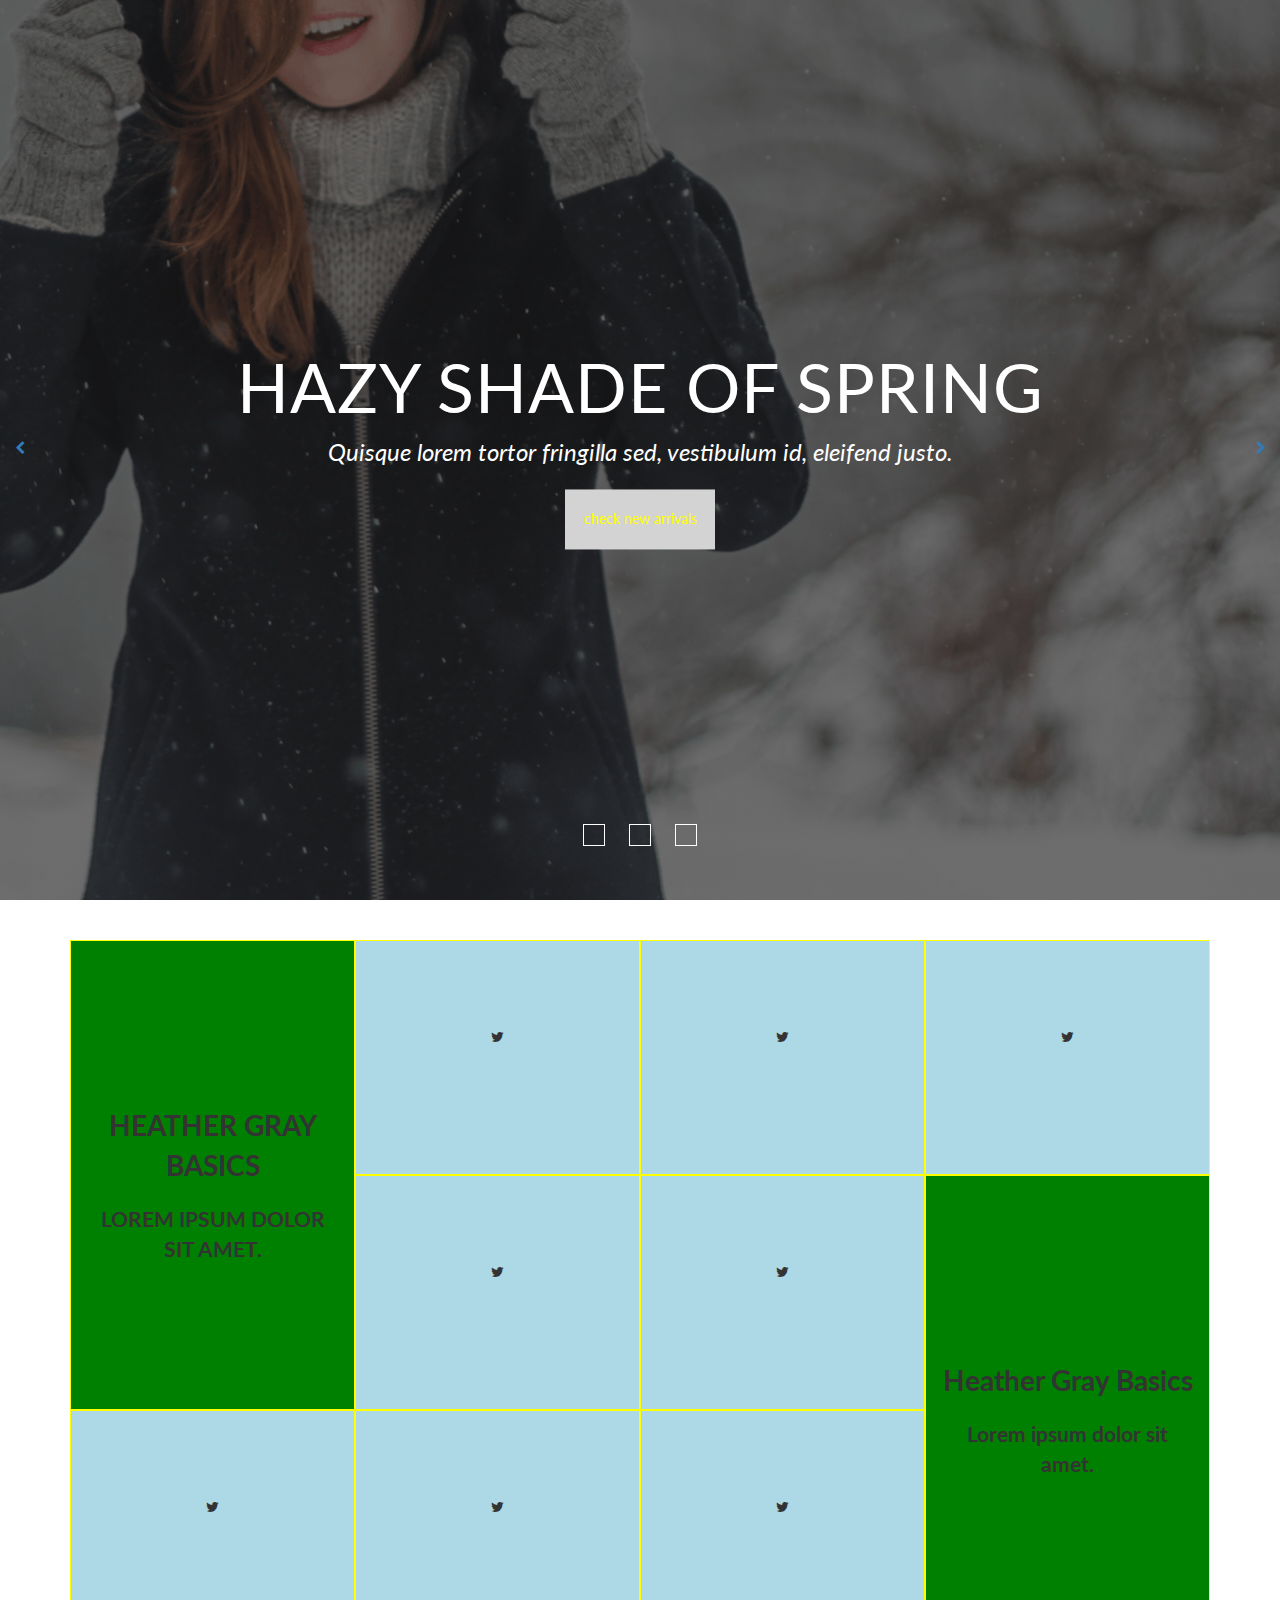
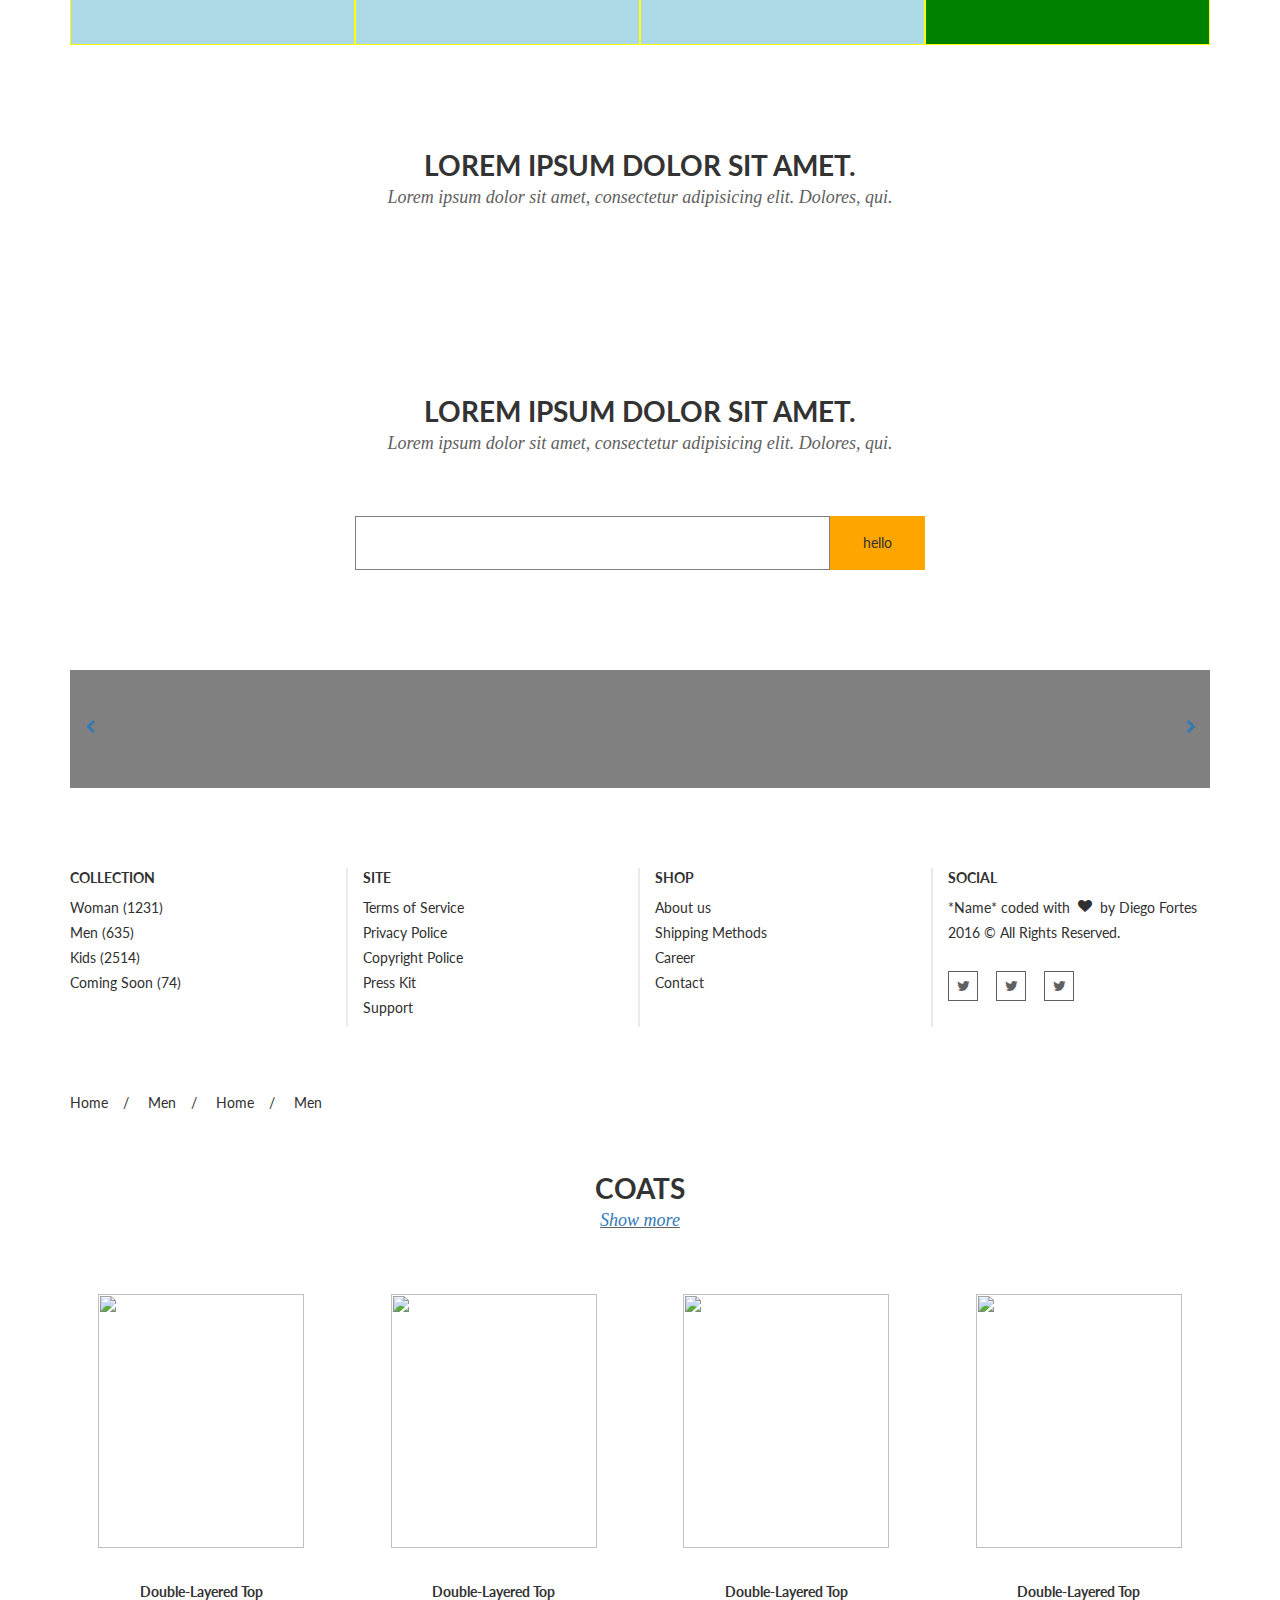
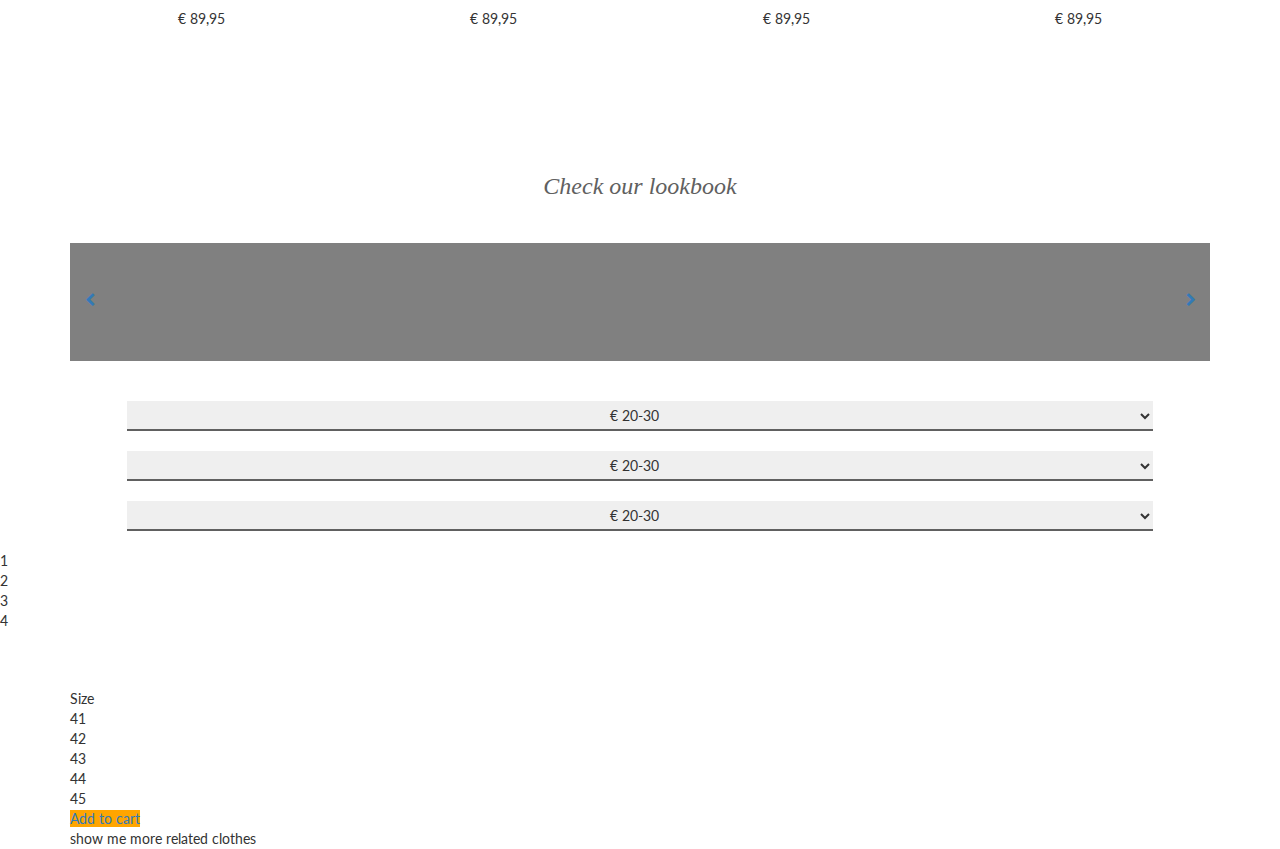
==== commit 615b7560: "Many bugs fixed, like the footer one and more modules added" ====
--- a/index.html
+++ b/index.html
@@ -5,10 +5,9 @@
     <meta charset="utf-8">
     <meta http-equiv="X-UA-Compatible" content="IE=edge">
     <meta name="viewport" content="width=device-width, initial-scale=1, user-scalable=no">
-    <meta name="description" content="Studio Tagus" />
     <meta name="robots" content="index, follow" />
     <meta name="revisit-after" content="1 month">
-    <title>Studio Tagus</title>
+    <title>Clothing Shop</title>
     <meta name="description" content="Studio Tagus - Web Development Studio based in Lisbon, PT." />
     <meta name="keywords" content="Studio, Tagus, Web, Development, html, css, javascript, jquery, template, wordpress, design" />
     <meta name="robots" content="index, follow" />
@@ -22,7 +21,7 @@
     <meta property="og:description" content="" />
     <!--FAVICON-->
     <link rel="shortcut icon" href="images/icon.ico" />
-    <link rel="icon" type="image/ico" href="" />
+    <link rel="icon" type="image/ico" href="#" />
     <!-- FONTS -->
     <link href="https://fonts.googleapis.com/css?family=Lato:300,400,400i,700" rel="stylesheet">
     <!--STYLE-->
@@ -32,7 +31,7 @@
     <!--animate.css-->
     <link rel="stylesheet" href="http://s.mlcdn.co/animate.css">
     <!-- Responsive Nav -->
-    <script src="scripts\vendor\responsive-nav/responsive-nav.js"></script>
+    <script src="scripts/vendor/responsive-nav/responsive-nav.js"></script>
 
     <script>
         (function (i, s, o, g, r, a, m) {
@@ -136,8 +135,8 @@
     <section class="hero">
         <div class="container">
             <div class="hero_content">
-                <h1 class="hero_title">hellw</h1>
-                <h2 class="hero_subtitle">Lorem ipsum dolor sit amet, consectetur adipisicing elit. Ipsum deleniti illum tempore nobis temporibus molestiae?</h2>
+                <h1 class="hero_title">Hazy Shade of Spring</h1>
+                <h2 class="hero_subtitle">Quisque lorem tortor fringilla sed, vestibulum id, eleifend justo.</h2>
                 <a href="#" class="hero_btn btn btn-standard">check new arrivals</a>
             </div>
             <div class="hero_slider_paginator">
@@ -145,15 +144,11 @@
                 <a class="hero_paginator_btn" href="#">2</a>
                 <a class="hero_paginator_btn" href="#">3</a>
             </div>
-        </div>
-
-        <div class="hero_slider">
-            <div></div>
-            <div></div>
-            <div></div>
-            <a href="" class="hero_slider_left"><i class="fa fa-chevron-left "></i></a>
-            <a href="" class="hero_slider_right"><i class="fa fa-chevron-right "></i></a>
-        </div>
+
+        </div>
+
+        <a href="" class="hero_slider_left"><i class="fa fa-chevron-left "></i></a>
+        <a href="" class="hero_slider_right"><i class="fa fa-chevron-right "></i></a>
     </section>
     <!-- END HERO -->
 
@@ -260,21 +255,254 @@
             <form action="" class="signUp_form">
                 <div class="signUp_form_wrapper">
                     <input type="text" placeholder="">
-                    <input type="submit" value="hello">
+                    <input class="btn-special" type="submit" value="hello">
                 </div>
             </form>
         </div>
     </section>
     <!-- END SIGN UP -->
 
-
-
-
-    <!--    <section class="hero"></section>
-    <section class="grid"></section>
-    <section class="subscribe"></section>
-    <section class="slider"></section>
-    <footer></footer>-->
+    <!-- START MINISLIDER -->
+    <section class="miniSlider">
+        <div class="container">
+            <div class="miniSlider_content">
+                <div></div>
+                <div></div>
+                <div></div>
+                <a href="#" class="miniSlider_left"><i class="fa fa-chevron-left "></i></a>
+                <a href="#" class="miniSlider_right"><i class="fa fa-chevron-right "></i></a>
+            </div>
+        </div>
+    </section>
+    <!-- END MINISLIDER -->
+
+    <!-- START FOOTER -->
+    <!--     footer.footer>(ul.footer_content>li>a[href="#"]{Lorem$}*4)*4-->
+    <footer class="footer">
+        <div class="container">
+            <div class="row">
+                <div class="footer_block col-md-3 col-sm-3 hidden-xs ">
+                    <ul class="footer_content">
+                        <li>
+                            <p class="footer_content_title">Collection</p>
+                        </li>
+                        <li><a class="footer_content_item" href="#">Woman (1231)</a></li>
+                        <li><a class="footer_content_item" href="#">Men (635)</a></li>
+                        <li><a class="footer_content_item" href="#">Kids (2514)</a></li>
+                        <li><a class="footer_content_item" href="#">Coming Soon (74)</a></li>
+                    </ul>
+                </div>
+                <div class="footer_block col-md-3 col-sm-3 hidden-xs ">
+                    <ul class="footer_content">
+                        <li>
+                            <p class="footer_content_title">Site</p>
+                        </li>
+                        <li><a class="footer_content_item" href="#">Terms of Service</a></li>
+                        <li><a class="footer_content_item" href="#">Privacy Police</a></li>
+                        <li><a class="footer_content_item" href="#">Copyright Police</a></li>
+                        <li><a class="footer_content_item" href="#">Press Kit</a></li>
+                        <li><a class="footer_content_item" href="#">Support</a></li>
+                    </ul>
+                </div>
+                <div class="footer_block col-md-3 col-sm-3 hidden-xs ">
+                    <ul class="footer_content">
+                        <li>
+                            <p class="footer_content_title">Shop</p>
+                        </li>
+                        <li><a class="footer_content_item" href="#">About us</a></li>
+                        <li><a class="footer_content_item" href="#">Shipping Methods</a></li>
+                        <li><a class="footer_content_item" href="#">Career</a></li>
+                        <li><a class="footer_content_item" href="#">Contact</a></li>
+                    </ul>
+                </div>
+                <div class="footer_block col-md-3 col-sm-3 col-xs-12">
+                    <ul class="footer_content  --footer_last">
+                        <li><p class="footer_content_title">Social</p></li>
+                        <li><a class="footer_content_item" href="#">*Name* coded with <i class="footer_icon_heart fa fa-heart"></i> by Diego Fortes</a></li>
+                        <li><p class="footer_content_item" href="#">2016 © All Rights Reserved.</p></li>
+                        <li class="footer_icon_block"><a href="#"><i class="fa fa-twitter"></i></a></li>
+                        <li class="footer_icon_block"><a href="#"><i class="fa fa-twitter"></i></a></li>
+                        <li class="footer_icon_block"><a href="#"><i class="fa fa-twitter"></i></a></li>
+                    </ul>
+                </div>
+            </div>
+        </div>
+    </footer>
+    <!-- END FOOTER -->
+
+    <!-- 2 ========================================= -->
+    <!-- ========================================= -->
+    <!-- ========================================= -->
+
+    <!-- START BREADCRUMB -->
+    <nav class="breadcrumb">
+        <div class="container">
+            <ul>
+                <li class="breadcrumb_item"><a href="#">Home</a></li>
+                <li class="breadcrumb_item"><a href="#">Men</a></li>
+                <li class="breadcrumb_item"><a href="#">Home</a></li>
+                <li class="breadcrumb_item"><a href="#">Men</a></li>
+            </ul>
+        </div>
+    </nav>
+    <!-- END BREADCRUMB -->
+
+    <!-- START TITLE--MODIFIED -->
+    <section class="title">
+        <h1 class="title_title">Coats</h1>
+        <h2 class="title_subtitle --title_subtitle_link"><a href="#">Show more</a></h2>
+    </section>
+    <!-- END TITLE--MODIFIED -->
+
+    <!-- START PRODUCT -->
+    <!--section.product>.container>.row>(.col-md-3.col-sm-6.col-xs-12>img.product_image+p.product_title{Double-Layered Top}+span.product_subtitle{€ 89,95})*4-->
+
+    <section class="product">
+        <div class="container">
+            <div class="row">
+                <div class="col-md-3 col-sm-6 col-xs-12">
+                    <img src="" alt="" class="product_image">
+                    <p class="product_title">Double-Layered Top</p>
+                    <span class="product_subtitle">€ 89,95</span>
+                </div>
+                <div class="col-md-3 col-sm-6 col-xs-12">
+                    <img src="" alt="" class="product_image">
+                    <p class="product_title">Double-Layered Top</p>
+                    <span class="product_subtitle">€ 89,95</span>
+                </div>
+                <div class="col-md-3 col-sm-6 col-xs-12">
+                    <img src="" alt="" class="product_image">
+                    <p class="product_title">Double-Layered Top</p>
+                    <span class="product_subtitle">€ 89,95</span>
+                </div>
+                <div class="col-md-3 col-sm-6 col-xs-12">
+                    <img src="" alt="" class="product_image">
+                    <p class="product_title">Double-Layered Top</p>
+                    <span class="product_subtitle">€ 89,95</span>
+                </div>
+            </div>
+        </div>
+    </section>
+    <!-- END PRODUCT -->
+
+    <!-- START MINISLIDER --TITLED -->
+    <section class="miniSlider">
+        <div class="container">
+            <p class="miniSlider_title">Check our lookbook</p>
+            <div class="miniSlider_content">
+                <div></div>
+                <div></div>
+                <div></div>
+                <a href="" class="miniSlider_left"><i class="fa fa-chevron-left "></i></a>
+                <a href="" class="miniSlider_right"><i class="fa fa-chevron-right "></i></a>
+            </div>
+        </div>
+    </section>
+    <!-- END MINISLIDER --TITLED -->
+
+    <!-- 3 ========================================= -->
+    <!-- ========================================= -->
+    <!-- ========================================= -->
+
+    <!-- START SELECTOR -->
+    <section class="selector">
+        <div class="container">
+            <select class="selector_holder" name="" id="">
+                <option value="value-1">€ 20-30</option>
+                <option value="value-2">€ 20-30</option>
+                <option value="value-3">€ 20-30</option>
+                <option value="value-4">€ 20-30</option>
+            </select>
+            <select class="selector_holder" name="" id="">
+                <option value="value-1">€ 20-30</option>
+                <option value="value-2">€ 20-30</option>
+                <option value="value-3">€ 20-30</option>
+                <option value="value-4">€ 20-30</option>
+            </select>
+            <select class="selector_holder" name="" id="">
+                <option value="value-1">€ 20-30</option>
+                <option value="value-2">€ 20-30</option>
+                <option value="value-3">€ 20-30</option>
+                <option value="value-4">€ 20-30</option>
+            </select>
+        </div>
+    </section>
+    <!-- END SELECTOR -->
+
+
+    <!-- START PAGINATOR -->
+    <nav class="paginator">
+        <div class="paginator_block">
+            <p>1</p>
+        </div>
+        <div class="paginator_block">
+            <p>2</p>
+        </div>
+        <div class="paginator_block">
+            <p>3</p>
+        </div>
+        <div class="paginator_block">
+            <p>4</p>
+        </div>
+    </nav>
+    <!-- END PAGINATOR -->
+
+    <!-- 4 ========================================= -->
+    <!-- ========================================= -->
+    <!-- ========================================= -->
+
+    <!-- START DETAIL -->
+    <section class="detail">
+        <div class="container">
+            <div class="detail_image_wrapper">
+                <img src="" alt="" class="detail_image_large">
+                <img src="" alt="" class="detail_image_thumbnail">
+                <img src="" alt="" class="detail_image_thumbnail">
+                <img src="" alt="" class="detail_image_thumbnail">
+            </div>
+            <div class="detail_content">
+                <h1 class="detail_title"></h1>
+                <h2detail_subtitle></h2detail_subtitle>
+                <span class="detail_price"></span>
+                <p class="detail_info"></p>
+            </div>
+            <div class="detail_size">
+                <p class="detail_size_label">Size</p>
+                <div class="detail_size_block"><span>41</span></div>
+                <div class="detail_size_block"><span>42</span></div>
+                <div class="detail_size_block"><span>43</span></div>
+                <div class="detail_size_block"><span>44</span></div>
+                <div class="detail_size_block"><span>45</span></div>
+            </div>
+            <a href="#" class="btn-special">Add to cart</a>
+        </div>
+    </section>
+    <!-- END DETAIL -->
+
+    <!-- START SHOWMORE -->
+    <section class="showMore">
+        <div class="container">
+            <div class="showMore_wrapper">
+                <p>show me more related clothes</p>
+            </div>
+        </div>
+    </section>
+    <!-- END SHOWMORE -->
+
+
+    <!-- 5 ========================================= -->
+    <!-- ========================================= -->
+    <!-- ========================================= -->
+
+    <!-- START TABLE -->
+    <!-- CHECK CODE ON CODEPEN.IO -->
+    <!-- END TABLE -->
+
+    <!-- START SEPARATOR -->
+    <section class="separator">
+
+    </section>
+    <!-- END SEPARATOR -->
 
     <!--SCRIPT-->
     <script type="text/javascript" src="scripts/vendor/jquery-3.0.0.min.js"></script>
--- a/css/main.css
+++ b/css/main.css
@@ -1,4 +1,4 @@
-.--right{float:right !important}*{padding:0;margin:0;box-sizing:border-box;list-style:none}a{text-decoration:none}html,body{height:100%}input[type="submit"]{border:none;background:none}body{font-family:'Lato', sans-serif;font-size:900px}/*!
+.--right{float:right !important}@media (max-width: 480px){.--hidden-xxxs{display:none}}*{padding:0;margin:0;box-sizing:border-box;list-style:none}a{text-decoration:none}a:hover{color:#303030 !important}html,body{height:100%}input[type="submit"]{border:none;background:none}body{font-family:'Lato', sans-serif !important}/*!
  * Bootstrap v3.3.5 (http://getbootstrap.com)
  * Copyright 2011-2016 Twitter, Inc.
  * Licensed under MIT (https://github.com/twbs/bootstrap/blob/master/LICENSE)
@@ -9,4 +9,4 @@
  * Bootstrap v3.3.6 (http://getbootstrap.com)
  * Copyright 2011-2015 Twitter, Inc.
  * Licensed under MIT (https://github.com/twbs/bootstrap/blob/master/LICENSE)
- *//*! normalize.css v3.0.3 | MIT License | github.com/necolas/normalize.css */html{font-family:sans-serif;-ms-text-size-adjust:100%;-webkit-text-size-adjust:100%}body{margin:0}article,aside,details,figcaption,figure,footer,header,hgroup,main,menu,nav,section,summary{display:block}audio,canvas,progress,video{display:inline-block;vertical-align:baseline}audio:not([controls]){display:none;height:0}[hidden],template{display:none}a{background-color:transparent}a:active,a:hover{outline:0}abbr[title]{border-bottom:1px dotted}b,strong{font-weight:bold}dfn{font-style:italic}h1{font-size:2em;margin:0.67em 0}mark{background:#ff0;color:#000}small{font-size:80%}sub,sup{font-size:75%;line-height:0;position:relative;vertical-align:baseline}sup{top:-0.5em}sub{bottom:-0.25em}img{border:0}svg:not(:root){overflow:hidden}figure{margin:1em 40px}hr{box-sizing:content-box;height:0}pre{overflow:auto}code,kbd,pre,samp{font-family:monospace, monospace;font-size:1em}button,input,optgroup,select,textarea{color:inherit;font:inherit;margin:0}button{overflow:visible}button,select{text-transform:none}button,html input[type="button"],input[type="reset"],input[type="submit"]{-webkit-appearance:button;cursor:pointer}button[disabled],html input[disabled]{cursor:default}button::-moz-focus-inner,input::-moz-focus-inner{border:0;padding:0}input{line-height:normal}input[type="checkbox"],input[type="radio"]{box-sizing:border-box;padding:0}input[type="number"]::-webkit-inner-spin-button,input[type="number"]::-webkit-outer-spin-button{height:auto}input[type="search"]{-webkit-appearance:textfield;box-sizing:content-box}input[type="search"]::-webkit-search-cancel-button,input[type="search"]::-webkit-search-decoration{-webkit-appearance:none}fieldset{border:1px solid #c0c0c0;margin:0 2px;padding:0.35em 0.625em 0.75em}legend{border:0;padding:0}textarea{overflow:auto}optgroup{font-weight:bold}table{border-collapse:collapse;border-spacing:0}td,th{padding:0}*{box-sizing:border-box}*:before,*:after{box-sizing:border-box}html{font-size:10px;-webkit-tap-highlight-color:transparent}body{font-family:"Helvetica Neue",Helvetica,Arial,sans-serif;font-size:14px;line-height:1.42857143;color:#333;background-color:#fff}input,button,select,textarea{font-family:inherit;font-size:inherit;line-height:inherit}a{color:#337ab7;text-decoration:none}a:hover,a:focus{color:#23527c;text-decoration:underline}a:focus{outline:thin dotted;outline:5px auto -webkit-focus-ring-color;outline-offset:-2px}figure{margin:0}img{vertical-align:middle}.img-responsive{display:block;max-width:100%;height:auto}.img-rounded{border-radius:6px}.img-thumbnail{padding:4px;line-height:1.42857143;background-color:#fff;border:1px solid #ddd;border-radius:4px;transition:all .2s ease-in-out;display:inline-block;max-width:100%;height:auto}.img-circle{border-radius:50%}hr{margin-top:20px;margin-bottom:20px;border:0;border-top:1px solid #eee}.sr-only{position:absolute;width:1px;height:1px;margin:-1px;padding:0;overflow:hidden;clip:rect(0, 0, 0, 0);border:0}.sr-only-focusable:active,.sr-only-focusable:focus{position:static;width:auto;height:auto;margin:0;overflow:visible;clip:auto}[role="button"]{cursor:pointer}.container{margin-right:auto;margin-left:auto;padding-left:15px;padding-right:15px}@media (min-width: 768px){.container{width:750px}}@media (min-width: 992px){.container{width:970px}}@media (min-width: 1200px){.container{width:1170px}}.container-fluid{margin-right:auto;margin-left:auto;padding-left:15px;padding-right:15px}.row{margin-left:-15px;margin-right:-15px}.col-xs-1,.col-sm-1,.col-md-1,.col-lg-1,.col-xs-2,.col-sm-2,.col-md-2,.col-lg-2,.col-xs-3,.col-sm-3,.col-md-3,.col-lg-3,.col-xs-4,.col-sm-4,.col-md-4,.col-lg-4,.col-xs-5,.col-sm-5,.col-md-5,.col-lg-5,.col-xs-6,.col-sm-6,.col-md-6,.col-lg-6,.col-xs-7,.col-sm-7,.col-md-7,.col-lg-7,.col-xs-8,.col-sm-8,.col-md-8,.col-lg-8,.col-xs-9,.col-sm-9,.col-md-9,.col-lg-9,.col-xs-10,.col-sm-10,.col-md-10,.col-lg-10,.col-xs-11,.col-sm-11,.col-md-11,.col-lg-11,.col-xs-12,.col-sm-12,.col-md-12,.col-lg-12{position:relative;min-height:1px;padding-left:15px;padding-right:15px}.col-xs-1,.col-xs-2,.col-xs-3,.col-xs-4,.col-xs-5,.col-xs-6,.col-xs-7,.col-xs-8,.col-xs-9,.col-xs-10,.col-xs-11,.col-xs-12{float:left}.col-xs-12{width:100%}.col-xs-11{width:91.66666667%}.col-xs-10{width:83.33333333%}.col-xs-9{width:75%}.col-xs-8{width:66.66666667%}.col-xs-7{width:58.33333333%}.col-xs-6{width:50%}.col-xs-5{width:41.66666667%}.col-xs-4{width:33.33333333%}.col-xs-3{width:25%}.col-xs-2{width:16.66666667%}.col-xs-1{width:8.33333333%}.col-xs-pull-12{right:100%}.col-xs-pull-11{right:91.66666667%}.col-xs-pull-10{right:83.33333333%}.col-xs-pull-9{right:75%}.col-xs-pull-8{right:66.66666667%}.col-xs-pull-7{right:58.33333333%}.col-xs-pull-6{right:50%}.col-xs-pull-5{right:41.66666667%}.col-xs-pull-4{right:33.33333333%}.col-xs-pull-3{right:25%}.col-xs-pull-2{right:16.66666667%}.col-xs-pull-1{right:8.33333333%}.col-xs-pull-0{right:auto}.col-xs-push-12{left:100%}.col-xs-push-11{left:91.66666667%}.col-xs-push-10{left:83.33333333%}.col-xs-push-9{left:75%}.col-xs-push-8{left:66.66666667%}.col-xs-push-7{left:58.33333333%}.col-xs-push-6{left:50%}.col-xs-push-5{left:41.66666667%}.col-xs-push-4{left:33.33333333%}.col-xs-push-3{left:25%}.col-xs-push-2{left:16.66666667%}.col-xs-push-1{left:8.33333333%}.col-xs-push-0{left:auto}.col-xs-offset-12{margin-left:100%}.col-xs-offset-11{margin-left:91.66666667%}.col-xs-offset-10{margin-left:83.33333333%}.col-xs-offset-9{margin-left:75%}.col-xs-offset-8{margin-left:66.66666667%}.col-xs-offset-7{margin-left:58.33333333%}.col-xs-offset-6{margin-left:50%}.col-xs-offset-5{margin-left:41.66666667%}.col-xs-offset-4{margin-left:33.33333333%}.col-xs-offset-3{margin-left:25%}.col-xs-offset-2{margin-left:16.66666667%}.col-xs-offset-1{margin-left:8.33333333%}.col-xs-offset-0{margin-left:0}@media (min-width: 768px){.col-sm-1,.col-sm-2,.col-sm-3,.col-sm-4,.col-sm-5,.col-sm-6,.col-sm-7,.col-sm-8,.col-sm-9,.col-sm-10,.col-sm-11,.col-sm-12{float:left}.col-sm-12{width:100%}.col-sm-11{width:91.66666667%}.col-sm-10{width:83.33333333%}.col-sm-9{width:75%}.col-sm-8{width:66.66666667%}.col-sm-7{width:58.33333333%}.col-sm-6{width:50%}.col-sm-5{width:41.66666667%}.col-sm-4{width:33.33333333%}.col-sm-3{width:25%}.col-sm-2{width:16.66666667%}.col-sm-1{width:8.33333333%}.col-sm-pull-12{right:100%}.col-sm-pull-11{right:91.66666667%}.col-sm-pull-10{right:83.33333333%}.col-sm-pull-9{right:75%}.col-sm-pull-8{right:66.66666667%}.col-sm-pull-7{right:58.33333333%}.col-sm-pull-6{right:50%}.col-sm-pull-5{right:41.66666667%}.col-sm-pull-4{right:33.33333333%}.col-sm-pull-3{right:25%}.col-sm-pull-2{right:16.66666667%}.col-sm-pull-1{right:8.33333333%}.col-sm-pull-0{right:auto}.col-sm-push-12{left:100%}.col-sm-push-11{left:91.66666667%}.col-sm-push-10{left:83.33333333%}.col-sm-push-9{left:75%}.col-sm-push-8{left:66.66666667%}.col-sm-push-7{left:58.33333333%}.col-sm-push-6{left:50%}.col-sm-push-5{left:41.66666667%}.col-sm-push-4{left:33.33333333%}.col-sm-push-3{left:25%}.col-sm-push-2{left:16.66666667%}.col-sm-push-1{left:8.33333333%}.col-sm-push-0{left:auto}.col-sm-offset-12{margin-left:100%}.col-sm-offset-11{margin-left:91.66666667%}.col-sm-offset-10{margin-left:83.33333333%}.col-sm-offset-9{margin-left:75%}.col-sm-offset-8{margin-left:66.66666667%}.col-sm-offset-7{margin-left:58.33333333%}.col-sm-offset-6{margin-left:50%}.col-sm-offset-5{margin-left:41.66666667%}.col-sm-offset-4{margin-left:33.33333333%}.col-sm-offset-3{margin-left:25%}.col-sm-offset-2{margin-left:16.66666667%}.col-sm-offset-1{margin-left:8.33333333%}.col-sm-offset-0{margin-left:0}}@media (min-width: 992px){.col-md-1,.col-md-2,.col-md-3,.col-md-4,.col-md-5,.col-md-6,.col-md-7,.col-md-8,.col-md-9,.col-md-10,.col-md-11,.col-md-12{float:left}.col-md-12{width:100%}.col-md-11{width:91.66666667%}.col-md-10{width:83.33333333%}.col-md-9{width:75%}.col-md-8{width:66.66666667%}.col-md-7{width:58.33333333%}.col-md-6{width:50%}.col-md-5{width:41.66666667%}.col-md-4{width:33.33333333%}.col-md-3{width:25%}.col-md-2{width:16.66666667%}.col-md-1{width:8.33333333%}.col-md-pull-12{right:100%}.col-md-pull-11{right:91.66666667%}.col-md-pull-10{right:83.33333333%}.col-md-pull-9{right:75%}.col-md-pull-8{right:66.66666667%}.col-md-pull-7{right:58.33333333%}.col-md-pull-6{right:50%}.col-md-pull-5{right:41.66666667%}.col-md-pull-4{right:33.33333333%}.col-md-pull-3{right:25%}.col-md-pull-2{right:16.66666667%}.col-md-pull-1{right:8.33333333%}.col-md-pull-0{right:auto}.col-md-push-12{left:100%}.col-md-push-11{left:91.66666667%}.col-md-push-10{left:83.33333333%}.col-md-push-9{left:75%}.col-md-push-8{left:66.66666667%}.col-md-push-7{left:58.33333333%}.col-md-push-6{left:50%}.col-md-push-5{left:41.66666667%}.col-md-push-4{left:33.33333333%}.col-md-push-3{left:25%}.col-md-push-2{left:16.66666667%}.col-md-push-1{left:8.33333333%}.col-md-push-0{left:auto}.col-md-offset-12{margin-left:100%}.col-md-offset-11{margin-left:91.66666667%}.col-md-offset-10{margin-left:83.33333333%}.col-md-offset-9{margin-left:75%}.col-md-offset-8{margin-left:66.66666667%}.col-md-offset-7{margin-left:58.33333333%}.col-md-offset-6{margin-left:50%}.col-md-offset-5{margin-left:41.66666667%}.col-md-offset-4{margin-left:33.33333333%}.col-md-offset-3{margin-left:25%}.col-md-offset-2{margin-left:16.66666667%}.col-md-offset-1{margin-left:8.33333333%}.col-md-offset-0{margin-left:0}}@media (min-width: 1200px){.col-lg-1,.col-lg-2,.col-lg-3,.col-lg-4,.col-lg-5,.col-lg-6,.col-lg-7,.col-lg-8,.col-lg-9,.col-lg-10,.col-lg-11,.col-lg-12{float:left}.col-lg-12{width:100%}.col-lg-11{width:91.66666667%}.col-lg-10{width:83.33333333%}.col-lg-9{width:75%}.col-lg-8{width:66.66666667%}.col-lg-7{width:58.33333333%}.col-lg-6{width:50%}.col-lg-5{width:41.66666667%}.col-lg-4{width:33.33333333%}.col-lg-3{width:25%}.col-lg-2{width:16.66666667%}.col-lg-1{width:8.33333333%}.col-lg-pull-12{right:100%}.col-lg-pull-11{right:91.66666667%}.col-lg-pull-10{right:83.33333333%}.col-lg-pull-9{right:75%}.col-lg-pull-8{right:66.66666667%}.col-lg-pull-7{right:58.33333333%}.col-lg-pull-6{right:50%}.col-lg-pull-5{right:41.66666667%}.col-lg-pull-4{right:33.33333333%}.col-lg-pull-3{right:25%}.col-lg-pull-2{right:16.66666667%}.col-lg-pull-1{right:8.33333333%}.col-lg-pull-0{right:auto}.col-lg-push-12{left:100%}.col-lg-push-11{left:91.66666667%}.col-lg-push-10{left:83.33333333%}.col-lg-push-9{left:75%}.col-lg-push-8{left:66.66666667%}.col-lg-push-7{left:58.33333333%}.col-lg-push-6{left:50%}.col-lg-push-5{left:41.66666667%}.col-lg-push-4{left:33.33333333%}.col-lg-push-3{left:25%}.col-lg-push-2{left:16.66666667%}.col-lg-push-1{left:8.33333333%}.col-lg-push-0{left:auto}.col-lg-offset-12{margin-left:100%}.col-lg-offset-11{margin-left:91.66666667%}.col-lg-offset-10{margin-left:83.33333333%}.col-lg-offset-9{margin-left:75%}.col-lg-offset-8{margin-left:66.66666667%}.col-lg-offset-7{margin-left:58.33333333%}.col-lg-offset-6{margin-left:50%}.col-lg-offset-5{margin-left:41.66666667%}.col-lg-offset-4{margin-left:33.33333333%}.col-lg-offset-3{margin-left:25%}.col-lg-offset-2{margin-left:16.66666667%}.col-lg-offset-1{margin-left:8.33333333%}.col-lg-offset-0{margin-left:0}}.clearfix:before,.clearfix:after,.container:before,.container:after,.container-fluid:before,.container-fluid:after,.row:before,.row:after{content:" ";display:table}.clearfix:after,.container:after,.container-fluid:after,.row:after{clear:both}.center-block{display:block;margin-left:auto;margin-right:auto}.pull-right{float:right !important}.pull-left{float:left !important}.hide{display:none !important}.show{display:block !important}.invisible{visibility:hidden}.text-hide{font:0/0 a;color:transparent;text-shadow:none;background-color:transparent;border:0}.hidden{display:none !important}.affix{position:fixed}@-ms-viewport{width:device-width}.visible-xs,.visible-sm,.visible-md,.visible-lg{display:none !important}.visible-xs-block,.visible-xs-inline,.visible-xs-inline-block,.visible-sm-block,.visible-sm-inline,.visible-sm-inline-block,.visible-md-block,.visible-md-inline,.visible-md-inline-block,.visible-lg-block,.visible-lg-inline,.visible-lg-inline-block{display:none !important}@media (max-width: 767px){.visible-xs{display:block !important}table.visible-xs{display:table !important}tr.visible-xs{display:table-row !important}th.visible-xs,td.visible-xs{display:table-cell !important}}@media (max-width: 767px){.visible-xs-block{display:block !important}}@media (max-width: 767px){.visible-xs-inline{display:inline !important}}@media (max-width: 767px){.visible-xs-inline-block{display:inline-block !important}}@media (min-width: 768px) and (max-width: 991px){.visible-sm{display:block !important}table.visible-sm{display:table !important}tr.visible-sm{display:table-row !important}th.visible-sm,td.visible-sm{display:table-cell !important}}@media (min-width: 768px) and (max-width: 991px){.visible-sm-block{display:block !important}}@media (min-width: 768px) and (max-width: 991px){.visible-sm-inline{display:inline !important}}@media (min-width: 768px) and (max-width: 991px){.visible-sm-inline-block{display:inline-block !important}}@media (min-width: 992px) and (max-width: 1199px){.visible-md{display:block !important}table.visible-md{display:table !important}tr.visible-md{display:table-row !important}th.visible-md,td.visible-md{display:table-cell !important}}@media (min-width: 992px) and (max-width: 1199px){.visible-md-block{display:block !important}}@media (min-width: 992px) and (max-width: 1199px){.visible-md-inline{display:inline !important}}@media (min-width: 992px) and (max-width: 1199px){.visible-md-inline-block{display:inline-block !important}}@media (min-width: 1200px){.visible-lg{display:block !important}table.visible-lg{display:table !important}tr.visible-lg{display:table-row !important}th.visible-lg,td.visible-lg{display:table-cell !important}}@media (min-width: 1200px){.visible-lg-block{display:block !important}}@media (min-width: 1200px){.visible-lg-inline{display:inline !important}}@media (min-width: 1200px){.visible-lg-inline-block{display:inline-block !important}}@media (max-width: 767px){.hidden-xs{display:none !important}}@media (min-width: 768px) and (max-width: 991px){.hidden-sm{display:none !important}}@media (min-width: 992px) and (max-width: 1199px){.hidden-md{display:none !important}}@media (min-width: 1200px){.hidden-lg{display:none !important}}.visible-print{display:none !important}@media print{.visible-print{display:block !important}table.visible-print{display:table !important}tr.visible-print{display:table-row !important}th.visible-print,td.visible-print{display:table-cell !important}}.visible-print-block{display:none !important}@media print{.visible-print-block{display:block !important}}.visible-print-inline{display:none !important}@media print{.visible-print-inline{display:inline !important}}.visible-print-inline-block{display:none !important}@media print{.visible-print-inline-block{display:inline-block !important}}@media print{.hidden-print{display:none !important}}.slick-slider{position:relative;display:block;box-sizing:border-box;-webkit-user-select:none;-moz-user-select:none;-ms-user-select:none;user-select:none;-webkit-touch-callout:none;-khtml-user-select:none;-ms-touch-action:pan-y;touch-action:pan-y;-webkit-tap-highlight-color:transparent}.slick-list{position:relative;display:block;overflow:hidden;margin:0;padding:0}.slick-list:focus{outline:none}.slick-list.dragging{cursor:pointer;cursor:hand}.slick-slider .slick-track,.slick-slider .slick-list{-webkit-transform:translate3d(0, 0, 0);-ms-transform:translate3d(0, 0, 0);transform:translate3d(0, 0, 0)}.slick-track{position:relative;top:0;left:0;display:block}.slick-track:before,.slick-track:after{display:table;content:''}.slick-track:after{clear:both}.slick-loading .slick-track{visibility:hidden}.slick-slide{display:none;float:left;height:100%;min-height:1px}[dir='rtl'] .slick-slide{float:right}.slick-slide img{display:block}.slick-slide.slick-loading img{display:none}.slick-slide.dragging img{pointer-events:none}.slick-initialized .slick-slide{display:block}.slick-loading .slick-slide{visibility:hidden}.slick-vertical .slick-slide{display:block;height:auto;border:1px solid transparent}.slick-arrow.slick-hidden{display:none}.slick-loading .slick-list{background:#fff url("../../images/ajax-loader.gif") center center no-repeat}@font-face{font-family:'slick';font-weight:normal;font-style:normal;src:url("../../fonts/slick/slick.eot");src:url("../../fonts/slick/slick.eot?#iefix") format("embedded-opentype"),url("../../fonts/slick/slick.woff") format("woff"),url("../../fonts/slick/slick.ttf") format("truetype"),url("../../fonts/slick/slick.svg#slick") format("svg")}.slick-prev,.slick-next{font-size:0;line-height:0;position:absolute;top:50%;display:block;width:20px;height:20px;padding:0;-webkit-transform:translate(0, -50%);-ms-transform:translate(0, -50%);transform:translate(0, -50%);cursor:pointer;color:transparent;border:none;outline:none;background:transparent}.slick-prev:hover,.slick-prev:focus,.slick-next:hover,.slick-next:focus{color:transparent;outline:none;background:transparent}.slick-prev:hover:before,.slick-prev:focus:before,.slick-next:hover:before,.slick-next:focus:before{opacity:1}.slick-prev.slick-disabled:before,.slick-next.slick-disabled:before{opacity:.25}.slick-prev:before,.slick-next:before{font-family:'slick';font-size:20px;line-height:1;opacity:.75;color:#727272;-webkit-font-smoothing:antialiased;-moz-osx-font-smoothing:grayscale}.slick-prev{left:-25px}[dir='rtl'] .slick-prev{right:-25px;left:auto}.slick-prev:before{content:'←'}[dir='rtl'] .slick-prev:before{content:'→';color:red !important}.slick-next{right:-25px}[dir='rtl'] .slick-next{right:auto;left:-25px}.slick-next:before{content:'→'}[dir='rtl'] .slick-next:before{content:'←'}.slick-dotted.slick-slider{margin-bottom:30px}.slick-dots{position:absolute;bottom:-25px;display:block;width:100%;padding:0;margin:0;list-style:none;text-align:center}.slick-dots li{position:relative;display:inline-block;width:20px;height:20px;margin:0 5px;padding:0;cursor:pointer}.slick-dots li button{font-size:0;line-height:0;display:block;width:20px;height:20px;padding:5px;cursor:pointer;color:transparent;border:0;outline:none;background:transparent}.slick-dots li button:hover,.slick-dots li button:focus{outline:none}.slick-dots li button:hover:before,.slick-dots li button:focus:before{opacity:1}.slick-dots li button:before{font-family:'slick';font-size:6px;line-height:20px;position:absolute;top:0;left:0;width:20px;height:20px;content:'•';text-align:center;opacity:.25;color:black;-webkit-font-smoothing:antialiased;-moz-osx-font-smoothing:grayscale}.slick-dots li.slick-active button:before{opacity:.75;color:black}.btn{display:block;height:60px;line-height:60px;width:150px;text-align:center}.standard{background:lightgray;color:yellow}.nav-collapse ul{margin:0;padding:0;width:100%;display:block;list-style:none}.nav-collapse li{width:100%;display:block}.js .nav-collapse{clip:rect(0 0 0 0);max-height:0;position:absolute;display:block;overflow:hidden;zoom:1}.nav-collapse.opened{max-height:9999px}.disable-pointer-events{pointer-events:none !important}.nav-toggle{-webkit-tap-highlight-color:transparent;-webkit-touch-callout:none;-webkit-user-select:none;-moz-user-select:none;-ms-user-select:none;-o-user-select:none;user-select:none}@media screen and (min-width: 40em){.js .nav-collapse{position:relative}.js .nav-collapse.closed{max-height:none}.nav-toggle{display:none}}header{background:transparent;position:fixed;z-index:3;width:100%;left:0;top:0}.logo{-webkit-tap-highlight-color:transparent;text-decoration:none;font-weight:bold;line-height:55px;padding:0 20px;color:#fff;float:left}.mask{transition:opacity 300ms;background:rgba(0,0,0,0.5);visibility:hidden;position:fixed;opacity:0;z-index:2;bottom:0;right:0;left:0;top:0}.android .mask{transition:none}.js-nav-active .mask{visibility:visible;opacity:1}@media screen and (min-width: 40em){.mask{display:none !important;opacity:0 !important}}.fixed{position:fixed;width:100%;left:0;top:0}.nav-collapse,.nav-collapse *{box-sizing:border-box}.nav-collapse,.nav-collapse ul{list-style:none;width:100%;float:left}@media screen and (min-width: 40em){.nav-collapse{float:right;width:auto}}.nav-collapse li{float:left;width:100%}@media screen and (min-width: 40em){.nav-collapse li{width:auto}}.nav-collapse a{-webkit-tap-highlight-color:transparent;border-top:1px solid white;text-decoration:none;background:#f4421a;padding:0.7em 1em;color:#fff;width:100%;float:left}.nav-collapse a:active,.nav-collapse .active a{background:#b73214}@media screen and (min-width: 40em){.nav-collapse a{border-left:1px solid white;padding:1.02em 2em;text-align:center;border-top:0;float:left;margin:0}}.nav-collapse ul ul a{background:#ca3716;padding-left:2em}@media screen and (min-width: 40em){.nav-collapse ul ul a{display:none}}@font-face{font-family:"responsivenav";src:url("../icons/responsivenav.eot");src:url("../icons/responsivenav.eot?#iefix") format("embedded-opentype"),url("../icons/responsivenav.ttf") format("truetype"),url("../icons/responsivenav.woff") format("woff"),url("../icons/responsivenav.svg#responsivenav") format("svg");font-weight:normal;font-style:normal}.nav-toggle{-webkit-font-smoothing:antialiased;-moz-osx-font-smoothing:grayscale;text-decoration:none;text-indent:-300px;position:relative;overflow:hidden;width:60px;height:55px;float:right}.nav-toggle:before{color:#fff;font:normal 28px/55px "responsivenav";text-transform:none;text-align:center;position:absolute;content:"\2261";text-indent:0;speak:none;width:100%;left:0;top:0}.nav-toggle.active:before{font-size:24px;content:"\78"}.hero{height:100%;background:yellow;position:relative;z-index:1}.hero_content{position:absolute;top:50%;left:50%;-webkit-transform:translateX(-50%);-ms-transform:translateX(-50%);transform:translateX(-50%);-webkit-transform:translateY(-50%);-ms-transform:translateY(-50%);transform:translateY(-50%);width:100%;left:0;right:0}.hero_title,.hero_subtitle{text-align:center;width:90%;margin:0 auto}.hero_subtitle{text-align:center}.hero_btn{margin:0 auto}.hero_slider{position:relative;top:50%;-webkit-transform:translateY(-50%);-ms-transform:translateY(-50%);transform:translateY(-50%)}.hero_slider .hero_slider_left,.hero_slider .hero_slider_right{position:relative;background:transparent;height:118px;line-height:118px;width:39px;background:transparent;text-align:center}.hero_slider .hero_slider_left{float:left}.hero_slider .hero_slider_right{float:right}.hero_slider:before,.hero_slider:after{display:table;content:''}.hero_slider:after{clear:both}.hero_slider_paginator{position:absolute;bottom:5%;left:50%;-webkit-transform:translateX(-50%);-ms-transform:translateX(-50%);transform:translateX(-50%);margin:0 auto;text-align:center}.hero_slider_paginator>.hero_paginator_btn{display:inline-block;text-indent:-99999px;width:15px;height:15px;margin:0 auto;margin-right:10px;border:1px solid #fff;transition:all 0.5s ease}.hero_slider_paginator>.hero_paginator_btn:hover{background:#fff}.hero_slider_paginator>.hero_paginator_btn:last-child{margin-right:0}.cards{padding:40px 0}.cards *{position:relative;text-align:center}.cards_item{height:235px;width:25%;display:inline-block;float:left;border:1px solid yellow;background:lightblue}.cards_item--big{background:green;height:470px}.cards_item--basic *{text-transform:uppercase}.cards_item_wrapper{position:absolute;top:50%;-webkit-transform:translateY(-50%);-ms-transform:translateY(-50%);transform:translateY(-50%);width:90%;left:0;right:0;margin:0 auto}@media (max-width: 992px){.cards_item{width:50%;height:300px}.cards_item--big{height:600px}}@media (max-width: 768px){.cards_item{width:100%;height:235px}.cards_item--big{height:305.5px;background:blue}}@media (max-width: 480px){.cards_item{width:100%;height:235px}.cards_item--big{height:399.5px;background:gray}}.title{padding:60px 0}.title>*{text-align:center;width:80%;margin:0 auto}.title>.title_title{text-transform:uppercase}.signUp_form{max-width:570px;margin:0 auto}.signUp_form_wrapper>input[type="text"]{padding-left:20px;width:475px;max-width:475px;height:54px;line-height:54px;border:1px solid gray;float:left}.signUp_form_wrapper>input[type="submit"]{line-height:54px;width:95px;float:right;background:orange}@media (max-width: 640px){.signUp_form{max-width:420px;margin:0 auto}.signUp_form_wrapper>input[type="text"]{width:75%;height:60px;line-height:60px}.signUp_form_wrapper>input[type="submit"]{height:60px;line-height:60px;width:25%;background:lightblue}}
+ *//*! normalize.css v3.0.3 | MIT License | github.com/necolas/normalize.css */html{font-family:sans-serif;-ms-text-size-adjust:100%;-webkit-text-size-adjust:100%}body{margin:0}article,aside,details,figcaption,figure,footer,header,hgroup,main,menu,nav,section,summary{display:block}audio,canvas,progress,video{display:inline-block;vertical-align:baseline}audio:not([controls]){display:none;height:0}[hidden],template{display:none}a{background-color:transparent}a:active,a:hover{outline:0}abbr[title]{border-bottom:1px dotted}b,strong{font-weight:bold}dfn{font-style:italic}h1{font-size:2em;margin:0.67em 0}mark{background:#ff0;color:#000}small{font-size:80%}sub,sup{font-size:75%;line-height:0;position:relative;vertical-align:baseline}sup{top:-0.5em}sub{bottom:-0.25em}img{border:0}svg:not(:root){overflow:hidden}figure{margin:1em 40px}hr{box-sizing:content-box;height:0}pre{overflow:auto}code,kbd,pre,samp{font-family:monospace, monospace;font-size:1em}button,input,optgroup,select,textarea{color:inherit;font:inherit;margin:0}button{overflow:visible}button,select{text-transform:none}button,html input[type="button"],input[type="reset"],input[type="submit"]{-webkit-appearance:button;cursor:pointer}button[disabled],html input[disabled]{cursor:default}button::-moz-focus-inner,input::-moz-focus-inner{border:0;padding:0}input{line-height:normal}input[type="checkbox"],input[type="radio"]{box-sizing:border-box;padding:0}input[type="number"]::-webkit-inner-spin-button,input[type="number"]::-webkit-outer-spin-button{height:auto}input[type="search"]{-webkit-appearance:textfield;box-sizing:content-box}input[type="search"]::-webkit-search-cancel-button,input[type="search"]::-webkit-search-decoration{-webkit-appearance:none}fieldset{border:1px solid #c0c0c0;margin:0 2px;padding:0.35em 0.625em 0.75em}legend{border:0;padding:0}textarea{overflow:auto}optgroup{font-weight:bold}table{border-collapse:collapse;border-spacing:0}td,th{padding:0}*{box-sizing:border-box}*:before,*:after{box-sizing:border-box}html{font-size:10px;-webkit-tap-highlight-color:transparent}body{font-family:"Helvetica Neue",Helvetica,Arial,sans-serif;font-size:14px;line-height:1.42857143;color:#333;background-color:#fff}input,button,select,textarea{font-family:inherit;font-size:inherit;line-height:inherit}a{color:#337ab7;text-decoration:none}a:hover,a:focus{color:#23527c;text-decoration:underline}a:focus{outline:thin dotted;outline:5px auto -webkit-focus-ring-color;outline-offset:-2px}figure{margin:0}img{vertical-align:middle}.img-responsive{display:block;max-width:100%;height:auto}.img-rounded{border-radius:6px}.img-thumbnail{padding:4px;line-height:1.42857143;background-color:#fff;border:1px solid #ddd;border-radius:4px;transition:all .2s ease-in-out;display:inline-block;max-width:100%;height:auto}.img-circle{border-radius:50%}hr{margin-top:20px;margin-bottom:20px;border:0;border-top:1px solid #eee}.sr-only{position:absolute;width:1px;height:1px;margin:-1px;padding:0;overflow:hidden;clip:rect(0, 0, 0, 0);border:0}.sr-only-focusable:active,.sr-only-focusable:focus{position:static;width:auto;height:auto;margin:0;overflow:visible;clip:auto}[role="button"]{cursor:pointer}.container{margin-right:auto;margin-left:auto;padding-left:15px;padding-right:15px}@media (min-width: 768px){.container{width:750px}}@media (min-width: 992px){.container{width:970px}}@media (min-width: 1200px){.container{width:1170px}}.container-fluid{margin-right:auto;margin-left:auto;padding-left:15px;padding-right:15px}.row{margin-left:-15px;margin-right:-15px}.col-xs-1,.col-sm-1,.col-md-1,.col-lg-1,.col-xs-2,.col-sm-2,.col-md-2,.col-lg-2,.col-xs-3,.col-sm-3,.col-md-3,.col-lg-3,.col-xs-4,.col-sm-4,.col-md-4,.col-lg-4,.col-xs-5,.col-sm-5,.col-md-5,.col-lg-5,.col-xs-6,.col-sm-6,.col-md-6,.col-lg-6,.col-xs-7,.col-sm-7,.col-md-7,.col-lg-7,.col-xs-8,.col-sm-8,.col-md-8,.col-lg-8,.col-xs-9,.col-sm-9,.col-md-9,.col-lg-9,.col-xs-10,.col-sm-10,.col-md-10,.col-lg-10,.col-xs-11,.col-sm-11,.col-md-11,.col-lg-11,.col-xs-12,.col-sm-12,.col-md-12,.col-lg-12{position:relative;min-height:1px;padding-left:15px;padding-right:15px}.col-xs-1,.col-xs-2,.col-xs-3,.col-xs-4,.col-xs-5,.col-xs-6,.col-xs-7,.col-xs-8,.col-xs-9,.col-xs-10,.col-xs-11,.col-xs-12{float:left}.col-xs-12{width:100%}.col-xs-11{width:91.66666667%}.col-xs-10{width:83.33333333%}.col-xs-9{width:75%}.col-xs-8{width:66.66666667%}.col-xs-7{width:58.33333333%}.col-xs-6{width:50%}.col-xs-5{width:41.66666667%}.col-xs-4{width:33.33333333%}.col-xs-3{width:25%}.col-xs-2{width:16.66666667%}.col-xs-1{width:8.33333333%}.col-xs-pull-12{right:100%}.col-xs-pull-11{right:91.66666667%}.col-xs-pull-10{right:83.33333333%}.col-xs-pull-9{right:75%}.col-xs-pull-8{right:66.66666667%}.col-xs-pull-7{right:58.33333333%}.col-xs-pull-6{right:50%}.col-xs-pull-5{right:41.66666667%}.col-xs-pull-4{right:33.33333333%}.col-xs-pull-3{right:25%}.col-xs-pull-2{right:16.66666667%}.col-xs-pull-1{right:8.33333333%}.col-xs-pull-0{right:auto}.col-xs-push-12{left:100%}.col-xs-push-11{left:91.66666667%}.col-xs-push-10{left:83.33333333%}.col-xs-push-9{left:75%}.col-xs-push-8{left:66.66666667%}.col-xs-push-7{left:58.33333333%}.col-xs-push-6{left:50%}.col-xs-push-5{left:41.66666667%}.col-xs-push-4{left:33.33333333%}.col-xs-push-3{left:25%}.col-xs-push-2{left:16.66666667%}.col-xs-push-1{left:8.33333333%}.col-xs-push-0{left:auto}.col-xs-offset-12{margin-left:100%}.col-xs-offset-11{margin-left:91.66666667%}.col-xs-offset-10{margin-left:83.33333333%}.col-xs-offset-9{margin-left:75%}.col-xs-offset-8{margin-left:66.66666667%}.col-xs-offset-7{margin-left:58.33333333%}.col-xs-offset-6{margin-left:50%}.col-xs-offset-5{margin-left:41.66666667%}.col-xs-offset-4{margin-left:33.33333333%}.col-xs-offset-3{margin-left:25%}.col-xs-offset-2{margin-left:16.66666667%}.col-xs-offset-1{margin-left:8.33333333%}.col-xs-offset-0{margin-left:0}@media (min-width: 768px){.col-sm-1,.col-sm-2,.col-sm-3,.col-sm-4,.col-sm-5,.col-sm-6,.col-sm-7,.col-sm-8,.col-sm-9,.col-sm-10,.col-sm-11,.col-sm-12{float:left}.col-sm-12{width:100%}.col-sm-11{width:91.66666667%}.col-sm-10{width:83.33333333%}.col-sm-9{width:75%}.col-sm-8{width:66.66666667%}.col-sm-7{width:58.33333333%}.col-sm-6{width:50%}.col-sm-5{width:41.66666667%}.col-sm-4{width:33.33333333%}.col-sm-3{width:25%}.col-sm-2{width:16.66666667%}.col-sm-1{width:8.33333333%}.col-sm-pull-12{right:100%}.col-sm-pull-11{right:91.66666667%}.col-sm-pull-10{right:83.33333333%}.col-sm-pull-9{right:75%}.col-sm-pull-8{right:66.66666667%}.col-sm-pull-7{right:58.33333333%}.col-sm-pull-6{right:50%}.col-sm-pull-5{right:41.66666667%}.col-sm-pull-4{right:33.33333333%}.col-sm-pull-3{right:25%}.col-sm-pull-2{right:16.66666667%}.col-sm-pull-1{right:8.33333333%}.col-sm-pull-0{right:auto}.col-sm-push-12{left:100%}.col-sm-push-11{left:91.66666667%}.col-sm-push-10{left:83.33333333%}.col-sm-push-9{left:75%}.col-sm-push-8{left:66.66666667%}.col-sm-push-7{left:58.33333333%}.col-sm-push-6{left:50%}.col-sm-push-5{left:41.66666667%}.col-sm-push-4{left:33.33333333%}.col-sm-push-3{left:25%}.col-sm-push-2{left:16.66666667%}.col-sm-push-1{left:8.33333333%}.col-sm-push-0{left:auto}.col-sm-offset-12{margin-left:100%}.col-sm-offset-11{margin-left:91.66666667%}.col-sm-offset-10{margin-left:83.33333333%}.col-sm-offset-9{margin-left:75%}.col-sm-offset-8{margin-left:66.66666667%}.col-sm-offset-7{margin-left:58.33333333%}.col-sm-offset-6{margin-left:50%}.col-sm-offset-5{margin-left:41.66666667%}.col-sm-offset-4{margin-left:33.33333333%}.col-sm-offset-3{margin-left:25%}.col-sm-offset-2{margin-left:16.66666667%}.col-sm-offset-1{margin-left:8.33333333%}.col-sm-offset-0{margin-left:0}}@media (min-width: 992px){.col-md-1,.col-md-2,.col-md-3,.col-md-4,.col-md-5,.col-md-6,.col-md-7,.col-md-8,.col-md-9,.col-md-10,.col-md-11,.col-md-12{float:left}.col-md-12{width:100%}.col-md-11{width:91.66666667%}.col-md-10{width:83.33333333%}.col-md-9{width:75%}.col-md-8{width:66.66666667%}.col-md-7{width:58.33333333%}.col-md-6{width:50%}.col-md-5{width:41.66666667%}.col-md-4{width:33.33333333%}.col-md-3{width:25%}.col-md-2{width:16.66666667%}.col-md-1{width:8.33333333%}.col-md-pull-12{right:100%}.col-md-pull-11{right:91.66666667%}.col-md-pull-10{right:83.33333333%}.col-md-pull-9{right:75%}.col-md-pull-8{right:66.66666667%}.col-md-pull-7{right:58.33333333%}.col-md-pull-6{right:50%}.col-md-pull-5{right:41.66666667%}.col-md-pull-4{right:33.33333333%}.col-md-pull-3{right:25%}.col-md-pull-2{right:16.66666667%}.col-md-pull-1{right:8.33333333%}.col-md-pull-0{right:auto}.col-md-push-12{left:100%}.col-md-push-11{left:91.66666667%}.col-md-push-10{left:83.33333333%}.col-md-push-9{left:75%}.col-md-push-8{left:66.66666667%}.col-md-push-7{left:58.33333333%}.col-md-push-6{left:50%}.col-md-push-5{left:41.66666667%}.col-md-push-4{left:33.33333333%}.col-md-push-3{left:25%}.col-md-push-2{left:16.66666667%}.col-md-push-1{left:8.33333333%}.col-md-push-0{left:auto}.col-md-offset-12{margin-left:100%}.col-md-offset-11{margin-left:91.66666667%}.col-md-offset-10{margin-left:83.33333333%}.col-md-offset-9{margin-left:75%}.col-md-offset-8{margin-left:66.66666667%}.col-md-offset-7{margin-left:58.33333333%}.col-md-offset-6{margin-left:50%}.col-md-offset-5{margin-left:41.66666667%}.col-md-offset-4{margin-left:33.33333333%}.col-md-offset-3{margin-left:25%}.col-md-offset-2{margin-left:16.66666667%}.col-md-offset-1{margin-left:8.33333333%}.col-md-offset-0{margin-left:0}}@media (min-width: 1200px){.col-lg-1,.col-lg-2,.col-lg-3,.col-lg-4,.col-lg-5,.col-lg-6,.col-lg-7,.col-lg-8,.col-lg-9,.col-lg-10,.col-lg-11,.col-lg-12{float:left}.col-lg-12{width:100%}.col-lg-11{width:91.66666667%}.col-lg-10{width:83.33333333%}.col-lg-9{width:75%}.col-lg-8{width:66.66666667%}.col-lg-7{width:58.33333333%}.col-lg-6{width:50%}.col-lg-5{width:41.66666667%}.col-lg-4{width:33.33333333%}.col-lg-3{width:25%}.col-lg-2{width:16.66666667%}.col-lg-1{width:8.33333333%}.col-lg-pull-12{right:100%}.col-lg-pull-11{right:91.66666667%}.col-lg-pull-10{right:83.33333333%}.col-lg-pull-9{right:75%}.col-lg-pull-8{right:66.66666667%}.col-lg-pull-7{right:58.33333333%}.col-lg-pull-6{right:50%}.col-lg-pull-5{right:41.66666667%}.col-lg-pull-4{right:33.33333333%}.col-lg-pull-3{right:25%}.col-lg-pull-2{right:16.66666667%}.col-lg-pull-1{right:8.33333333%}.col-lg-pull-0{right:auto}.col-lg-push-12{left:100%}.col-lg-push-11{left:91.66666667%}.col-lg-push-10{left:83.33333333%}.col-lg-push-9{left:75%}.col-lg-push-8{left:66.66666667%}.col-lg-push-7{left:58.33333333%}.col-lg-push-6{left:50%}.col-lg-push-5{left:41.66666667%}.col-lg-push-4{left:33.33333333%}.col-lg-push-3{left:25%}.col-lg-push-2{left:16.66666667%}.col-lg-push-1{left:8.33333333%}.col-lg-push-0{left:auto}.col-lg-offset-12{margin-left:100%}.col-lg-offset-11{margin-left:91.66666667%}.col-lg-offset-10{margin-left:83.33333333%}.col-lg-offset-9{margin-left:75%}.col-lg-offset-8{margin-left:66.66666667%}.col-lg-offset-7{margin-left:58.33333333%}.col-lg-offset-6{margin-left:50%}.col-lg-offset-5{margin-left:41.66666667%}.col-lg-offset-4{margin-left:33.33333333%}.col-lg-offset-3{margin-left:25%}.col-lg-offset-2{margin-left:16.66666667%}.col-lg-offset-1{margin-left:8.33333333%}.col-lg-offset-0{margin-left:0}}.clearfix:before,.clearfix:after,.container:before,.container:after,.container-fluid:before,.container-fluid:after,.row:before,.row:after{content:" ";display:table}.clearfix:after,.container:after,.container-fluid:after,.row:after{clear:both}.center-block{display:block;margin-left:auto;margin-right:auto}.pull-right{float:right !important}.pull-left{float:left !important}.hide{display:none !important}.show{display:block !important}.invisible{visibility:hidden}.text-hide{font:0/0 a;color:transparent;text-shadow:none;background-color:transparent;border:0}.hidden{display:none !important}.affix{position:fixed}@-ms-viewport{width:device-width}.visible-xs,.visible-sm,.visible-md,.visible-lg{display:none !important}.visible-xs-block,.visible-xs-inline,.visible-xs-inline-block,.visible-sm-block,.visible-sm-inline,.visible-sm-inline-block,.visible-md-block,.visible-md-inline,.visible-md-inline-block,.visible-lg-block,.visible-lg-inline,.visible-lg-inline-block{display:none !important}@media (max-width: 767px){.visible-xs{display:block !important}table.visible-xs{display:table !important}tr.visible-xs{display:table-row !important}th.visible-xs,td.visible-xs{display:table-cell !important}}@media (max-width: 767px){.visible-xs-block{display:block !important}}@media (max-width: 767px){.visible-xs-inline{display:inline !important}}@media (max-width: 767px){.visible-xs-inline-block{display:inline-block !important}}@media (min-width: 768px) and (max-width: 991px){.visible-sm{display:block !important}table.visible-sm{display:table !important}tr.visible-sm{display:table-row !important}th.visible-sm,td.visible-sm{display:table-cell !important}}@media (min-width: 768px) and (max-width: 991px){.visible-sm-block{display:block !important}}@media (min-width: 768px) and (max-width: 991px){.visible-sm-inline{display:inline !important}}@media (min-width: 768px) and (max-width: 991px){.visible-sm-inline-block{display:inline-block !important}}@media (min-width: 992px) and (max-width: 1199px){.visible-md{display:block !important}table.visible-md{display:table !important}tr.visible-md{display:table-row !important}th.visible-md,td.visible-md{display:table-cell !important}}@media (min-width: 992px) and (max-width: 1199px){.visible-md-block{display:block !important}}@media (min-width: 992px) and (max-width: 1199px){.visible-md-inline{display:inline !important}}@media (min-width: 992px) and (max-width: 1199px){.visible-md-inline-block{display:inline-block !important}}@media (min-width: 1200px){.visible-lg{display:block !important}table.visible-lg{display:table !important}tr.visible-lg{display:table-row !important}th.visible-lg,td.visible-lg{display:table-cell !important}}@media (min-width: 1200px){.visible-lg-block{display:block !important}}@media (min-width: 1200px){.visible-lg-inline{display:inline !important}}@media (min-width: 1200px){.visible-lg-inline-block{display:inline-block !important}}@media (max-width: 767px){.hidden-xs{display:none !important}}@media (min-width: 768px) and (max-width: 991px){.hidden-sm{display:none !important}}@media (min-width: 992px) and (max-width: 1199px){.hidden-md{display:none !important}}@media (min-width: 1200px){.hidden-lg{display:none !important}}.visible-print{display:none !important}@media print{.visible-print{display:block !important}table.visible-print{display:table !important}tr.visible-print{display:table-row !important}th.visible-print,td.visible-print{display:table-cell !important}}.visible-print-block{display:none !important}@media print{.visible-print-block{display:block !important}}.visible-print-inline{display:none !important}@media print{.visible-print-inline{display:inline !important}}.visible-print-inline-block{display:none !important}@media print{.visible-print-inline-block{display:inline-block !important}}@media print{.hidden-print{display:none !important}}.slick-slider{position:relative;display:block;box-sizing:border-box;-webkit-user-select:none;-moz-user-select:none;-ms-user-select:none;user-select:none;-webkit-touch-callout:none;-khtml-user-select:none;-ms-touch-action:pan-y;touch-action:pan-y;-webkit-tap-highlight-color:transparent}.slick-list{position:relative;display:block;overflow:hidden;margin:0;padding:0}.slick-list:focus{outline:none}.slick-list.dragging{cursor:pointer;cursor:hand}.slick-slider .slick-track,.slick-slider .slick-list{-webkit-transform:translate3d(0, 0, 0);-ms-transform:translate3d(0, 0, 0);transform:translate3d(0, 0, 0)}.slick-track{position:relative;top:0;left:0;display:block}.slick-track:before,.slick-track:after{display:table;content:''}.slick-track:after{clear:both}.slick-loading .slick-track{visibility:hidden}.slick-slide{display:none;float:left;height:100%;min-height:1px}[dir='rtl'] .slick-slide{float:right}.slick-slide img{display:block}.slick-slide.slick-loading img{display:none}.slick-slide.dragging img{pointer-events:none}.slick-initialized .slick-slide{display:block}.slick-loading .slick-slide{visibility:hidden}.slick-vertical .slick-slide{display:block;height:auto;border:1px solid transparent}.slick-arrow.slick-hidden{display:none}.slick-loading .slick-list{background:#fff url("../../images/ajax-loader.gif") center center no-repeat}@font-face{font-family:'slick';font-weight:normal;font-style:normal;src:url("../../fonts/slick/slick.eot");src:url("../../fonts/slick/slick.eot?#iefix") format("embedded-opentype"),url("../../fonts/slick/slick.woff") format("woff"),url("../../fonts/slick/slick.ttf") format("truetype"),url("../../fonts/slick/slick.svg#slick") format("svg")}.slick-prev,.slick-next{font-size:0;line-height:0;position:absolute;top:50%;display:block;width:20px;height:20px;padding:0;-webkit-transform:translate(0, -50%);-ms-transform:translate(0, -50%);transform:translate(0, -50%);cursor:pointer;color:transparent;border:none;outline:none;background:transparent}.slick-prev:hover,.slick-prev:focus,.slick-next:hover,.slick-next:focus{color:transparent;outline:none;background:transparent}.slick-prev:hover:before,.slick-prev:focus:before,.slick-next:hover:before,.slick-next:focus:before{opacity:1}.slick-prev.slick-disabled:before,.slick-next.slick-disabled:before{opacity:.25}.slick-prev:before,.slick-next:before{font-family:'slick';font-size:20px;line-height:1;opacity:.75;color:#727272;-webkit-font-smoothing:antialiased;-moz-osx-font-smoothing:grayscale}.slick-prev{left:-25px}[dir='rtl'] .slick-prev{right:-25px;left:auto}.slick-prev:before{content:'←'}[dir='rtl'] .slick-prev:before{content:'→';color:red !important}.slick-next{right:-25px}[dir='rtl'] .slick-next{right:auto;left:-25px}.slick-next:before{content:'→'}[dir='rtl'] .slick-next:before{content:'←'}.slick-dotted.slick-slider{margin-bottom:30px}.slick-dots{position:absolute;bottom:-25px;display:block;width:100%;padding:0;margin:0;list-style:none;text-align:center}.slick-dots li{position:relative;display:inline-block;width:20px;height:20px;margin:0 5px;padding:0;cursor:pointer}.slick-dots li button{font-size:0;line-height:0;display:block;width:20px;height:20px;padding:5px;cursor:pointer;color:transparent;border:0;outline:none;background:transparent}.slick-dots li button:hover,.slick-dots li button:focus{outline:none}.slick-dots li button:hover:before,.slick-dots li button:focus:before{opacity:1}.slick-dots li button:before{font-family:'slick';font-size:6px;line-height:20px;position:absolute;top:0;left:0;width:20px;height:20px;content:'•';text-align:center;opacity:.25;color:black;-webkit-font-smoothing:antialiased;-moz-osx-font-smoothing:grayscale}.slick-dots li.slick-active button:before{opacity:.75;color:black}.btn{display:block;height:60px;line-height:60px;width:150px;text-align:center}.btn-standard{background:lightgray;color:yellow}.btn-special{background:orange}.btn_slider_left,.btn_slider_right{position:relative;background:transparent;height:118px;line-height:118px;width:39px;text-align:center}.miniSlider_left{float:left;left:0}.miniSlider_right{float:right;right:0}:before,:after{display:table;content:''}:after{clear:both}.nav-collapse ul{margin:0;padding:0;width:100%;display:block;list-style:none}.nav-collapse li{width:100%;display:block}.js .nav-collapse{clip:rect(0 0 0 0);max-height:0;position:absolute;display:block;overflow:hidden;zoom:1}.nav-collapse.opened{max-height:9999px}.disable-pointer-events{pointer-events:none !important}.nav-toggle{-webkit-tap-highlight-color:transparent;-webkit-touch-callout:none;-webkit-user-select:none;-moz-user-select:none;-ms-user-select:none;-o-user-select:none;user-select:none}@media screen and (min-width: 40em){.js .nav-collapse{position:relative}.js .nav-collapse.closed{max-height:none}.nav-toggle{display:none}}header{background:transparent;position:fixed;z-index:3;width:100%;left:0;top:0}.logo{-webkit-tap-highlight-color:transparent;text-decoration:none;font-weight:bold;line-height:55px;padding:0 20px;color:#fff;float:left}.mask{transition:opacity 300ms;background:rgba(0,0,0,0.5);visibility:hidden;position:fixed;opacity:0;z-index:2;bottom:0;right:0;left:0;top:0}.android .mask{transition:none}.js-nav-active .mask{visibility:visible;opacity:1}@media screen and (min-width: 40em){.mask{display:none !important;opacity:0 !important}}.fixed{position:fixed;width:100%;left:0;top:0}.nav-collapse,.nav-collapse *{box-sizing:border-box}.nav-collapse,.nav-collapse ul{list-style:none;width:100%;float:left}@media screen and (min-width: 40em){.nav-collapse{float:right;width:auto}}.nav-collapse li{float:left;width:100%}@media screen and (min-width: 40em){.nav-collapse li{width:auto}}.nav-collapse a{-webkit-tap-highlight-color:transparent;border-top:1px solid white;text-decoration:none;background:#f4421a;padding:0.7em 1em;color:#fff;width:100%;float:left}.nav-collapse a:active,.nav-collapse .active a{background:#b73214}@media screen and (min-width: 40em){.nav-collapse a{border-left:1px solid white;padding:1.02em 2em;text-align:center;border-top:0;float:left;margin:0}}.nav-collapse ul ul a{background:#ca3716;padding-left:2em}@media screen and (min-width: 40em){.nav-collapse ul ul a{display:none}}@font-face{font-family:"responsivenav";src:url("../icons/responsivenav.eot");src:url("../icons/responsivenav.eot?#iefix") format("embedded-opentype"),url("../icons/responsivenav.ttf") format("truetype"),url("../icons/responsivenav.woff") format("woff"),url("../icons/responsivenav.svg#responsivenav") format("svg");font-weight:normal;font-style:normal}.nav-toggle{-webkit-font-smoothing:antialiased;-moz-osx-font-smoothing:grayscale;text-decoration:none;text-indent:-300px;position:relative;overflow:hidden;width:60px;height:55px;float:right}.nav-toggle:before{color:#fff;font:normal 28px/55px "responsivenav";text-transform:none;text-align:center;position:absolute;content:"\2261";text-indent:0;speak:none;width:100%;left:0;top:0}.nav-toggle.active:before{font-size:24px;content:"\78"}.hero{height:100%;background:linear-gradient(rgba(20,20,20,0.62), rgba(20,20,20,0.62)),url(/images/hero.png);background-repeat:no-repeat;background-size:cover;background-position:center top;position:relative;z-index:1}.hero_content{position:absolute;top:50%;left:50%;-webkit-transform:translateX(-50%);-ms-transform:translateX(-50%);transform:translateX(-50%);-webkit-transform:translateY(-50%);-ms-transform:translateY(-50%);transform:translateY(-50%);width:100%;left:0;right:0;z-index:2}.hero_title,.hero_subtitle{text-align:center;width:90%;margin:0 auto;color:#fff}.hero_title{text-transform:uppercase;font-size:68px;font-weight:400;letter-spacing:1px;line-height:110%;margin-bottom:10px}.hero_subtitle{text-align:center;font-size:24px;font-weight:400;font-style:italic;margin-bottom:20px}.hero_btn{margin:0 auto}.hero_slider_left,.hero_slider_right{position:absolute;background:transparent;height:118px;line-height:118px;width:39px;background:transparent;text-align:center;display:block;top:50%;-webkit-transform:translateY(-50%);-ms-transform:translateY(-50%);transform:translateY(-50%);z-index:3}.hero_slider_left{left:0}.hero_slider_right{right:0}:before,:after{display:table;content:''}:after{clear:both}.hero_slider_paginator{position:absolute;bottom:5%;left:50%;-webkit-transform:translateX(-50%);-ms-transform:translateX(-50%);transform:translateX(-50%);margin:0 auto;text-align:center}.hero_slider_paginator .hero_paginator_btn{display:inline-block;text-indent:-9999px;width:15px;height:15px;margin:0 auto;margin-right:20px;color:transparent;border:1px solid #fff;transition:background 0.5s ease;padding:10px}.hero_slider_paginator .hero_paginator_btn:hover{background:#fff;color:transparent !important}.hero_slider_paginator .hero_paginator_btn:last-child{margin-right:0}.cards{padding:40px 0}.cards *{position:relative;text-align:center}.cards_item{height:235px;width:25%;display:inline-block;float:left;border:1px solid yellow;background:lightblue}.cards_item--big{background:green;height:470px}.cards_item--basic *{text-transform:uppercase}.cards_item_wrapper{position:absolute;top:50%;-webkit-transform:translateY(-50%);-ms-transform:translateY(-50%);transform:translateY(-50%);width:90%;left:0;right:0;margin:0 auto}@media (max-width: 992px){.cards_item{width:50%;height:300px}.cards_item--big{height:600px}}@media (max-width: 768px){.cards_item{width:100%;height:235px}.cards_item--big{height:305.5px;background:blue}}@media (max-width: 480px){.cards_item{width:100%;height:235px}.cards_item--big{height:399.5px;background:gray}}.title{padding:60px 0}.title>*{text-align:center;width:80%;margin:0 auto}.title>.title_title{text-transform:uppercase}.title>.title_subtitleLink{color:#606060;font-family:"Georgia";font-style:italic;font-size:18px;font-weight:300;position:relative;display:block;text-transform:lowercase;width:120px}.title>.title_subtitleLink:hover{text-decoration:underline !important}.title>.title_subtitleLink:after{position:absolute;content:'▶';font-style:normal;display:inline-block;position:relative;left:10px;bottom:0px;font-size:16px}.title>.title_subtitle{color:#606060;font-family:"Georgia";font-style:italic;font-size:18px;font-weight:300}.--title_subtitle_link{position:relative;font-weight:300;text-decoration:underline}.signUp{padding:60px 0}.signUp_form{max-width:570px;margin:0 auto}.signUp_form_wrapper>input[type="text"]{padding-left:20px;width:475px;max-width:475px;height:54px;line-height:54px;border:1px solid gray;float:left}.signUp_form_wrapper>input[type="submit"]{line-height:54px;width:95px;float:right;background:orange}@media (max-width: 640px){.signUp_form{max-width:420px;margin:0 auto}.signUp_form_wrapper>input[type="text"]{width:75%;height:60px;line-height:60px}.signUp_form_wrapper>input[type="submit"]{height:60px;line-height:60px;width:25%;background:lightblue}}.miniSlider{width:100%;padding:40px 0}.miniSlider_content{position:relative;background:gray;height:118px}.miniSlider_content .miniSlider_left,.miniSlider_content .miniSlider_right{position:relative;background:transparent;height:118px;line-height:118px;width:39px;text-align:center}.miniSlider_content .miniSlider_left{float:left;left:0}.miniSlider_content .miniSlider_right{float:right;right:0}.miniSlider_content:before,.miniSlider_content:after{display:table;content:''}.miniSlider_content:after{clear:both}.miniSlider_title{padding:40px 0;text-align:center;color:#606060;font-family:"Georgia";font-style:italic;font-size:24px;font-weight:300}.footer{margin-bottom:0;padding:40px 0}.footer_content{float:left;display:inline-block}.footer_content>li:not(:first-child){margin-bottom:5px}.footer_content_title{margin-bottom:10px;font-size:14px;font-weight:700;text-transform:uppercase}.footer_content_item{color:#303030;font-size:14px}.footer_icon_block{width:30px;height:30px;border:1px solid #606060;display:inline-block;margin-right:14px;margin-top:23px;transition:all 0.2s}.footer_icon_block i{color:#606060;margin:7px 8px}.footer_icon_block:hover{background:#606060}.footer_icon_block:hover i{color:#fff}.footer_block{position:relative}.footer_block:after{right:0;content:'';position:absolute;display:block;width:2px;height:159px;background:#eaeaea}.footer_block:last-child:after{display:none}.footer_icon_heart{margin:0 4px}@media (max-width: 767px){.footer{position:relative}.footer:before{content:'';display:block;height:1px;width:80%;margin:0 auto;background:#eaeaea;margin-bottom:50px}.footer *{text-align:center}.footer_content{float:none;display:inline}.footer_content>li:not(:first-child){margin-bottom:5px}.footer_content_title{font-size:24px;text-align:center;width:100%;text-transform:uppercase;margin-bottom:10px}.footer_content_item{color:#303030;font-size:14px}.footer_icon_block{width:30px;height:30px;border:1px solid #606060;display:inline-block;margin-right:7px;margin-top:23px}.footer_icon_block:last-child{margin-right:0}.footer_icon_block i{margin:7px 8px}}.breadcrumb{width:100%;margin-top:30px;margin-bottom:-15px}.breadcrumb_item{display:inline-block;text-align:left;margin-bottom:10px}.breadcrumb_item a{color:#303030}.breadcrumb_item a:after{display:inline-block;margin:0 15px;content:'/'}.breadcrumb_item:last-child a:after{content:'';margin-right:0}.product *{text-align:center}.product_image{width:206px;height:254px;margin-bottom:34px}.product_title{text-align:center;margin-bottom:7px;font-weight:700}.product_subtitle{display:block;text-align:center;margin-bottom:60px}@media (max-width: 992px){.product_subtitle{margin-bottom:20px}}@media (max-width: 768px){.product:after{content:'';display:block;position:relative;height:1px;width:80%;margin:0 auto;margin-top:40px;margin-bottom:60px;background:#eaeaea}.product:last-of-type{background:yellow}}.selector_holder{width:178px;height:30px;border:none;border-bottom:2px solid #606060;width:90%;text-align:center;margin-bottom:20px;left:50%;position:relative;-webkit-transform:translateX(-50%);-ms-transform:translateX(-50%);transform:translateX(-50%)}.selector_holder *{outline:0 !important;border:0 !important;font-family:Georgia;font-size:16px}.selector_wrapper:last-child{margin-bottom:0924109px}
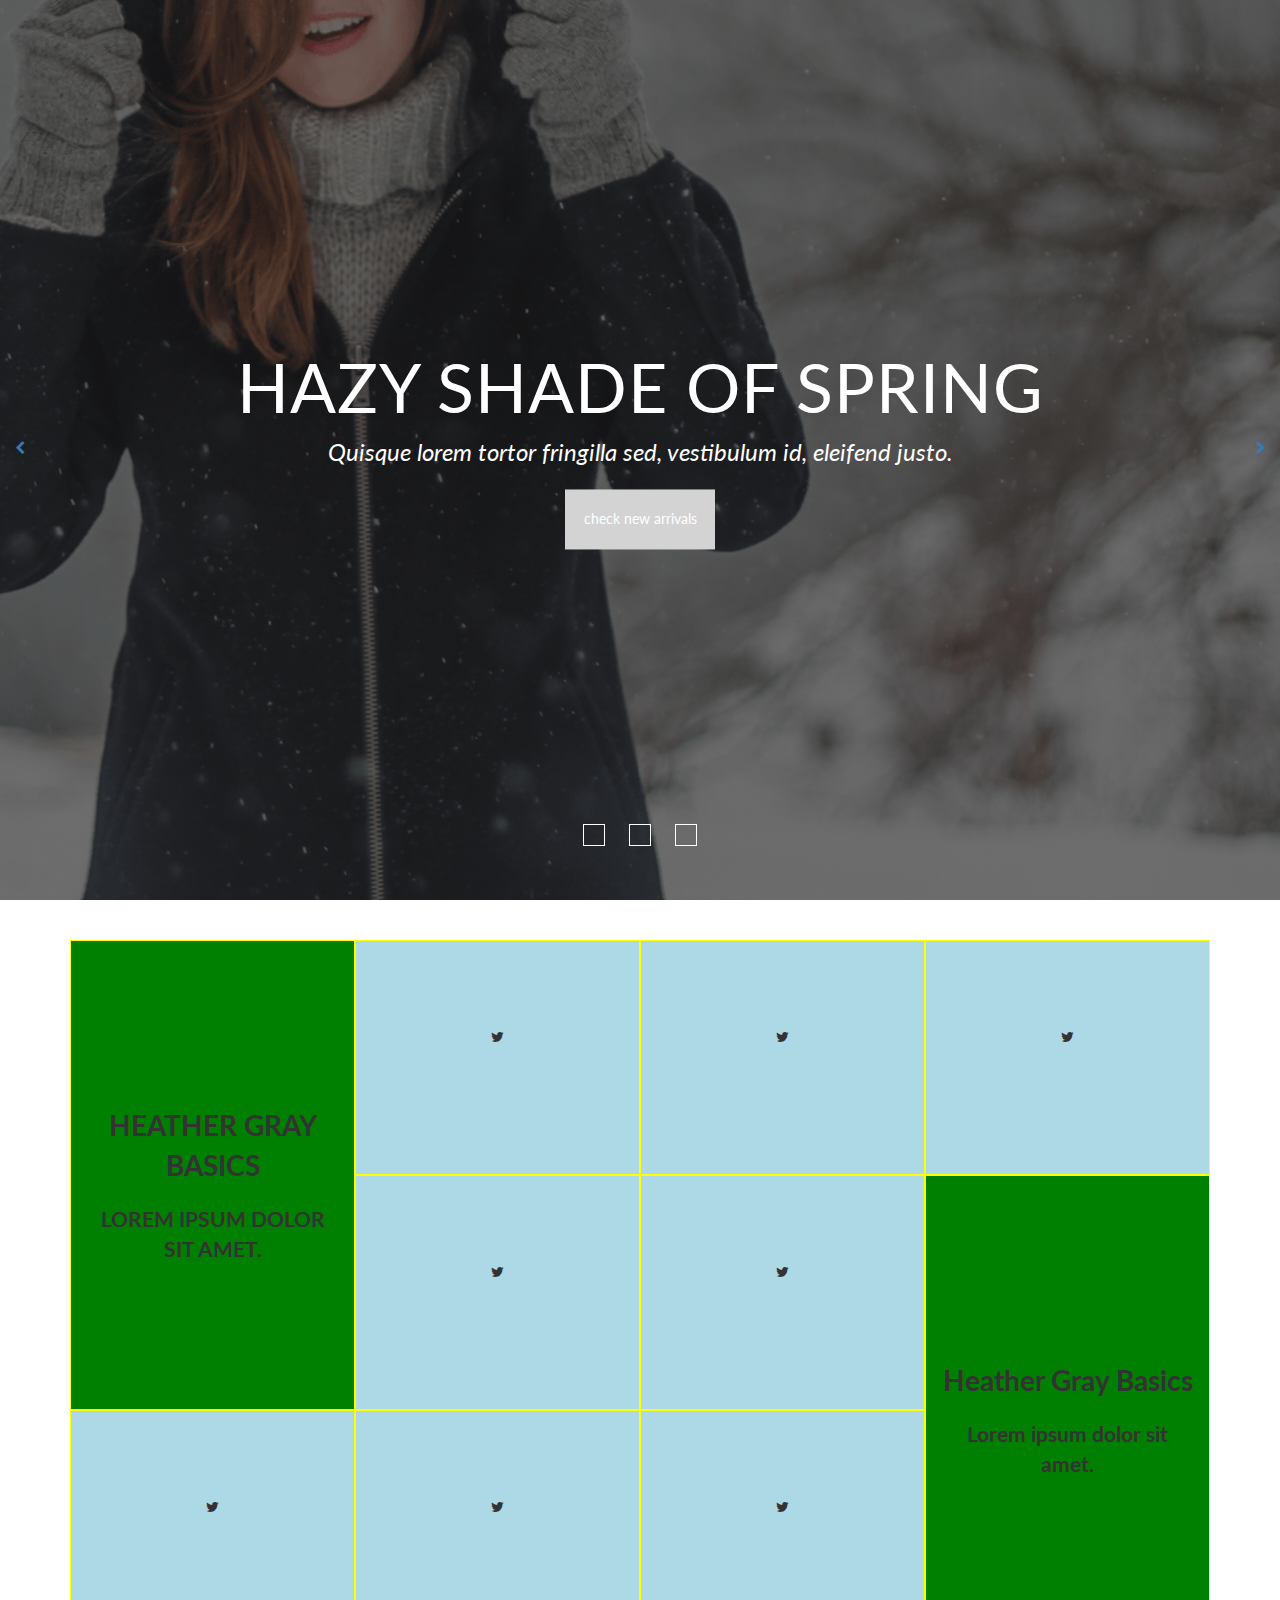
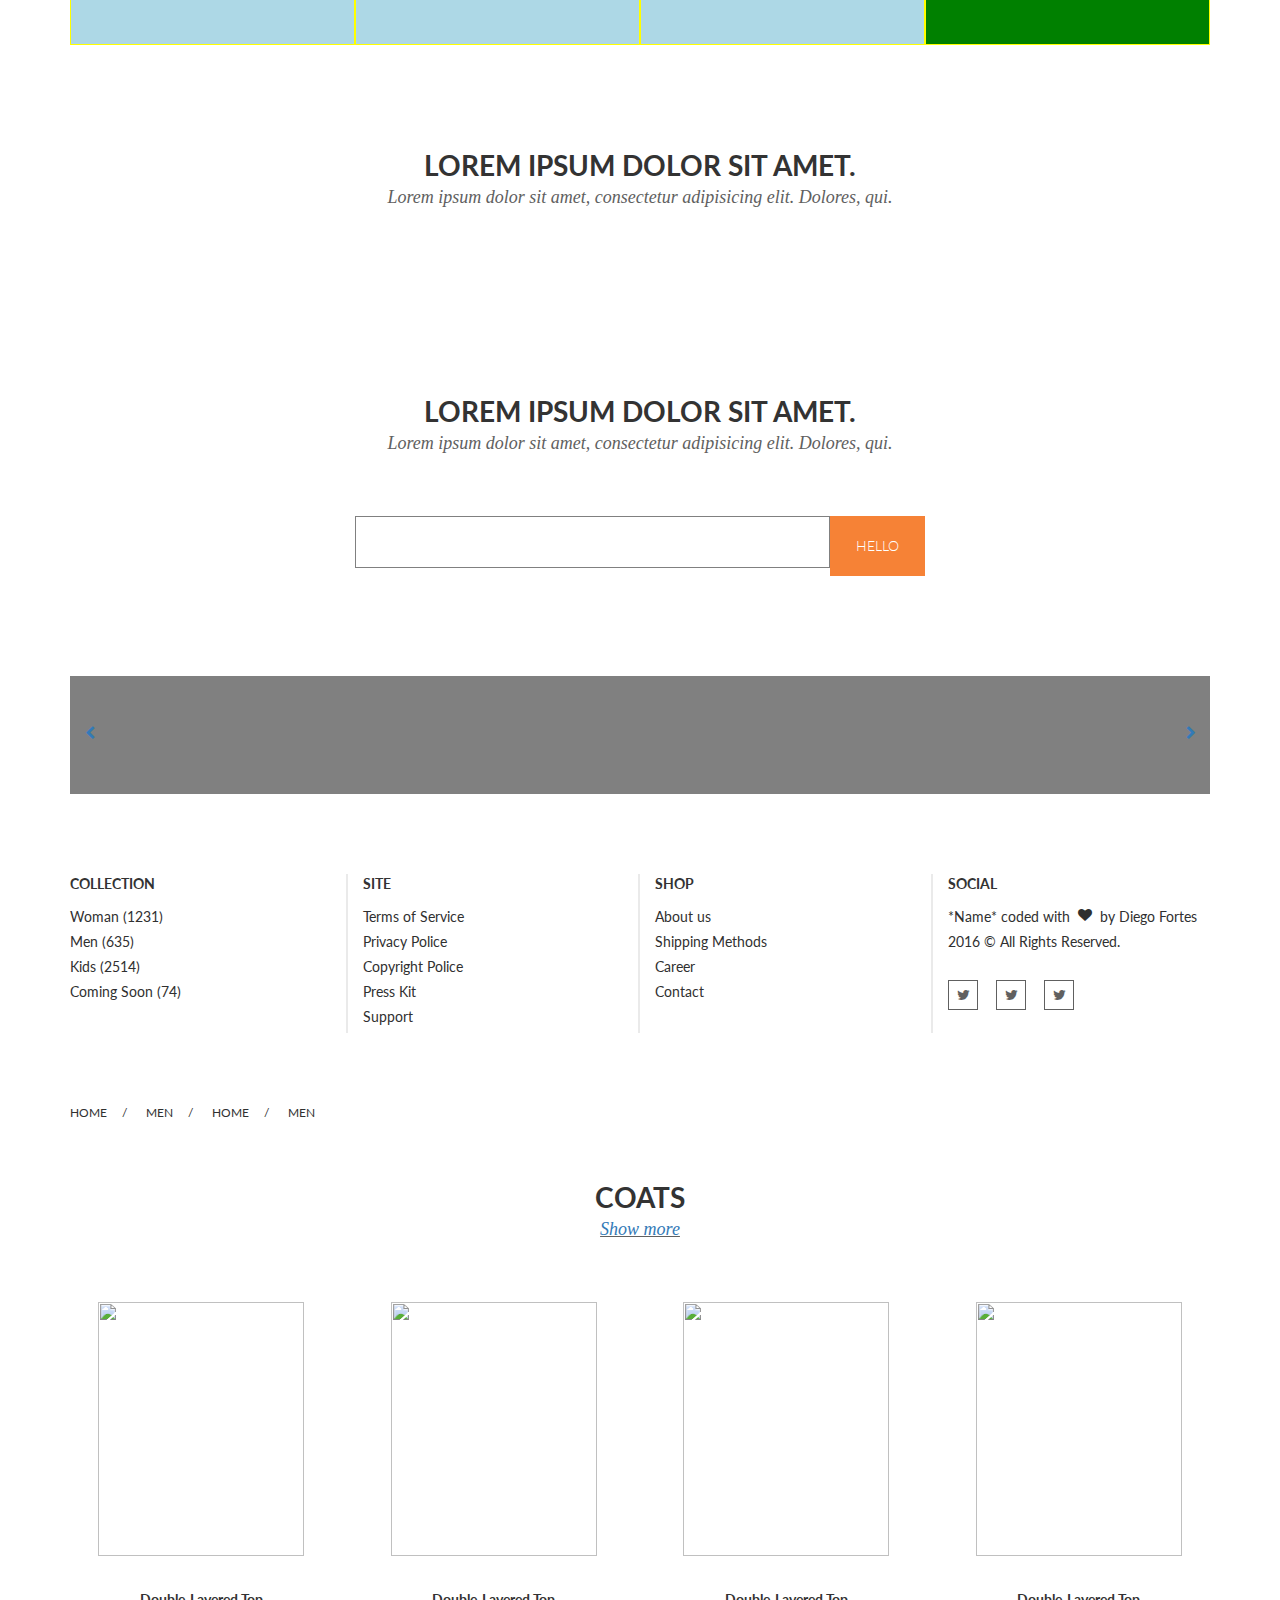
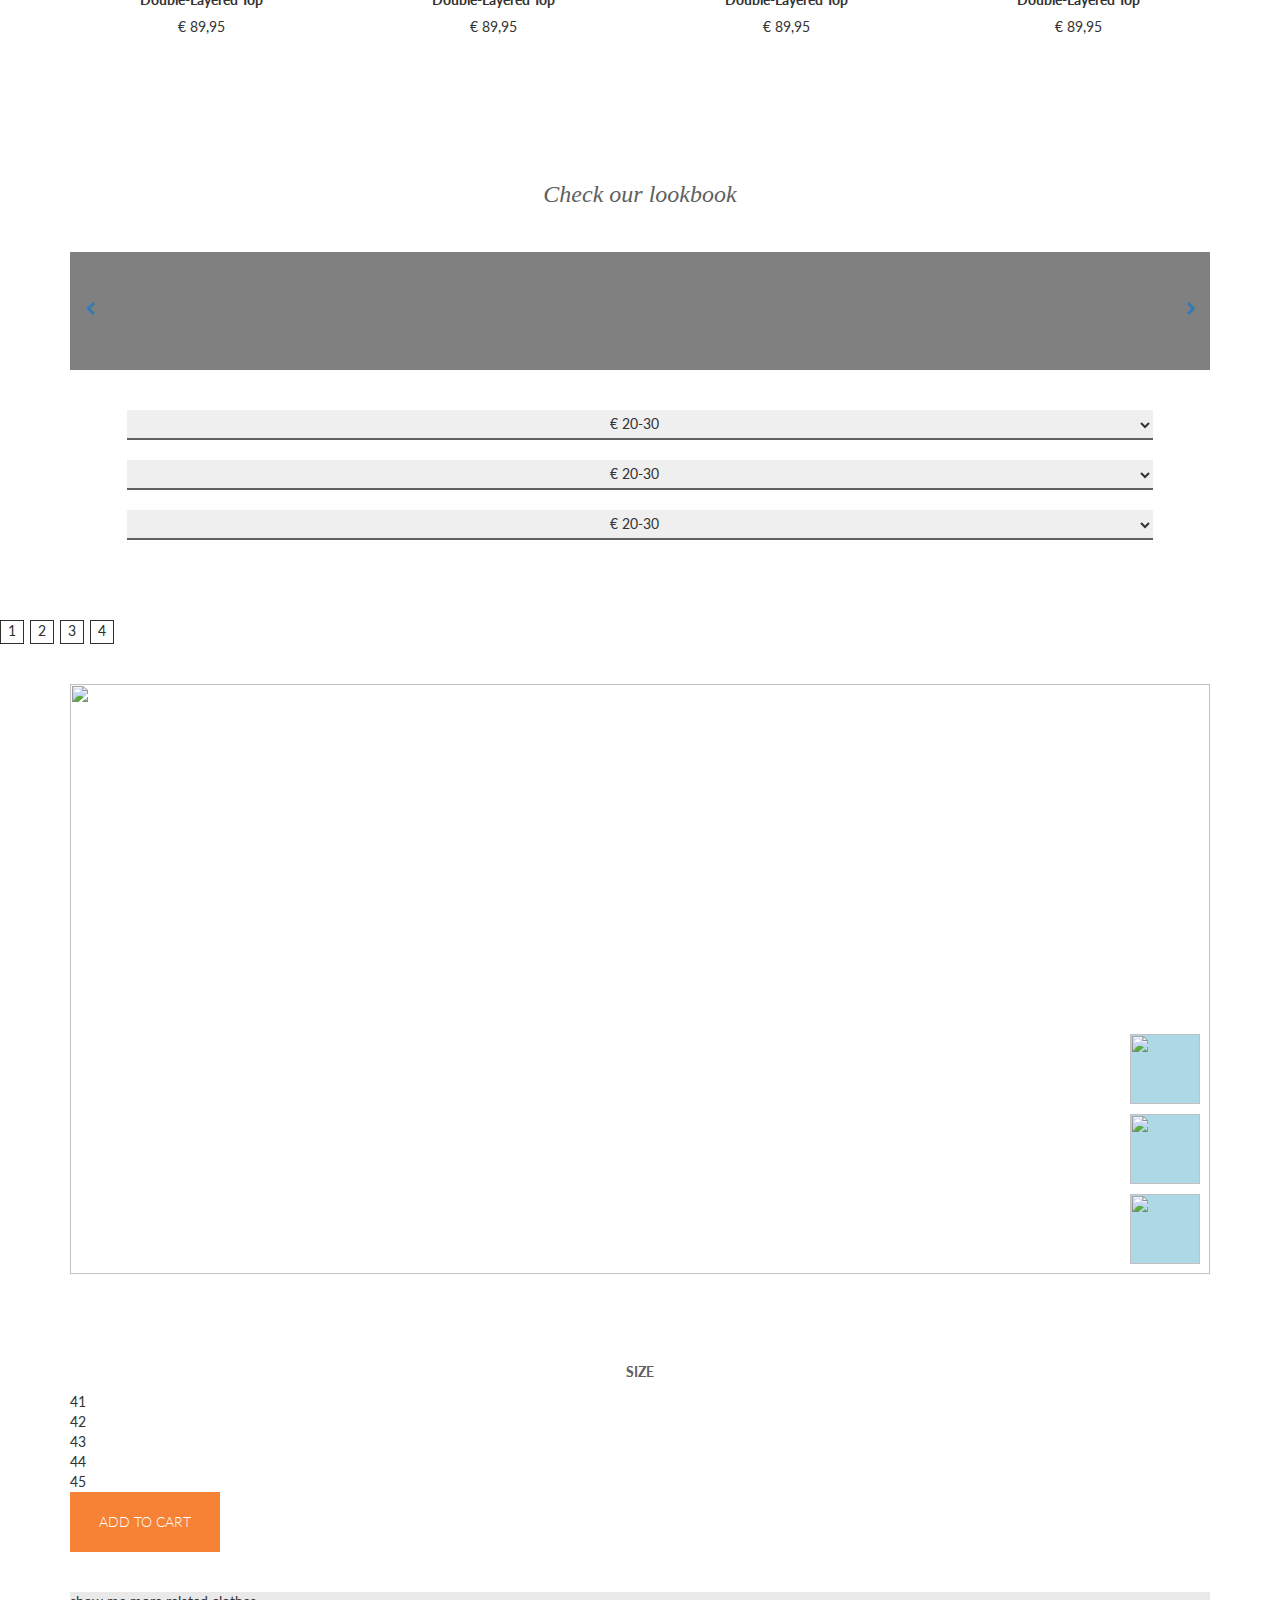
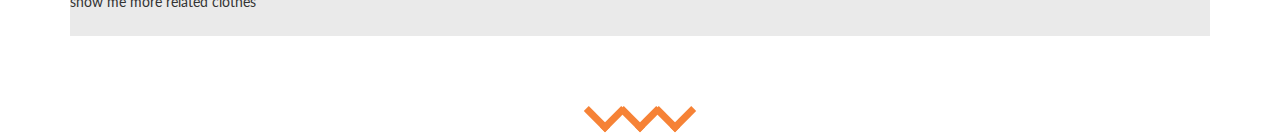
==== commit c39fc5ff: "fixing bugs on shopping_cart.html" ====
--- a/index.html
+++ b/index.html
@@ -317,9 +317,13 @@
                 </div>
                 <div class="footer_block col-md-3 col-sm-3 col-xs-12">
                     <ul class="footer_content  --footer_last">
-                        <li><p class="footer_content_title">Social</p></li>
+                        <li>
+                            <p class="footer_content_title">Social</p>
+                        </li>
                         <li><a class="footer_content_item" href="#">*Name* coded with <i class="footer_icon_heart fa fa-heart"></i> by Diego Fortes</a></li>
-                        <li><p class="footer_content_item" href="#">2016 © All Rights Reserved.</p></li>
+                        <li>
+                            <p class="footer_content_item" href="#">2016 © All Rights Reserved.</p>
+                        </li>
                         <li class="footer_icon_block"><a href="#"><i class="fa fa-twitter"></i></a></li>
                         <li class="footer_icon_block"><a href="#"><i class="fa fa-twitter"></i></a></li>
                         <li class="footer_icon_block"><a href="#"><i class="fa fa-twitter"></i></a></li>
@@ -500,7 +504,11 @@
 
     <!-- START SEPARATOR -->
     <section class="separator">
-
+        <div class="container">
+            <div class="separator_block"></div>
+            <div class="separator_block"></div>
+            <div class="separator_block"></div>
+        </div>
     </section>
     <!-- END SEPARATOR -->
 
--- a/css/main.css
+++ b/css/main.css
@@ -1,4 +1,4 @@
-.--right{float:right !important}@media (max-width: 480px){.--hidden-xxxs{display:none}}*{padding:0;margin:0;box-sizing:border-box;list-style:none}a{text-decoration:none}a:hover{color:#303030 !important}html,body{height:100%}input[type="submit"]{border:none;background:none}body{font-family:'Lato', sans-serif !important}/*!
+.--right{float:right !important}@media (max-width: 480px){.--hidden-xxxs{display:none}}*{padding:0;margin:0;box-sizing:border-box;list-style:none}a{text-decoration:none}a:hover{color:#303030 !important;text-decoration:none !important}html,body{height:100%}input[type="submit"]{border:none;background:none}body{font-family:'Lato', sans-serif !important}/*!
  * Bootstrap v3.3.5 (http://getbootstrap.com)
  * Copyright 2011-2016 Twitter, Inc.
  * Licensed under MIT (https://github.com/twbs/bootstrap/blob/master/LICENSE)
@@ -9,4 +9,4 @@
  * Bootstrap v3.3.6 (http://getbootstrap.com)
  * Copyright 2011-2015 Twitter, Inc.
  * Licensed under MIT (https://github.com/twbs/bootstrap/blob/master/LICENSE)
- *//*! normalize.css v3.0.3 | MIT License | github.com/necolas/normalize.css */html{font-family:sans-serif;-ms-text-size-adjust:100%;-webkit-text-size-adjust:100%}body{margin:0}article,aside,details,figcaption,figure,footer,header,hgroup,main,menu,nav,section,summary{display:block}audio,canvas,progress,video{display:inline-block;vertical-align:baseline}audio:not([controls]){display:none;height:0}[hidden],template{display:none}a{background-color:transparent}a:active,a:hover{outline:0}abbr[title]{border-bottom:1px dotted}b,strong{font-weight:bold}dfn{font-style:italic}h1{font-size:2em;margin:0.67em 0}mark{background:#ff0;color:#000}small{font-size:80%}sub,sup{font-size:75%;line-height:0;position:relative;vertical-align:baseline}sup{top:-0.5em}sub{bottom:-0.25em}img{border:0}svg:not(:root){overflow:hidden}figure{margin:1em 40px}hr{box-sizing:content-box;height:0}pre{overflow:auto}code,kbd,pre,samp{font-family:monospace, monospace;font-size:1em}button,input,optgroup,select,textarea{color:inherit;font:inherit;margin:0}button{overflow:visible}button,select{text-transform:none}button,html input[type="button"],input[type="reset"],input[type="submit"]{-webkit-appearance:button;cursor:pointer}button[disabled],html input[disabled]{cursor:default}button::-moz-focus-inner,input::-moz-focus-inner{border:0;padding:0}input{line-height:normal}input[type="checkbox"],input[type="radio"]{box-sizing:border-box;padding:0}input[type="number"]::-webkit-inner-spin-button,input[type="number"]::-webkit-outer-spin-button{height:auto}input[type="search"]{-webkit-appearance:textfield;box-sizing:content-box}input[type="search"]::-webkit-search-cancel-button,input[type="search"]::-webkit-search-decoration{-webkit-appearance:none}fieldset{border:1px solid #c0c0c0;margin:0 2px;padding:0.35em 0.625em 0.75em}legend{border:0;padding:0}textarea{overflow:auto}optgroup{font-weight:bold}table{border-collapse:collapse;border-spacing:0}td,th{padding:0}*{box-sizing:border-box}*:before,*:after{box-sizing:border-box}html{font-size:10px;-webkit-tap-highlight-color:transparent}body{font-family:"Helvetica Neue",Helvetica,Arial,sans-serif;font-size:14px;line-height:1.42857143;color:#333;background-color:#fff}input,button,select,textarea{font-family:inherit;font-size:inherit;line-height:inherit}a{color:#337ab7;text-decoration:none}a:hover,a:focus{color:#23527c;text-decoration:underline}a:focus{outline:thin dotted;outline:5px auto -webkit-focus-ring-color;outline-offset:-2px}figure{margin:0}img{vertical-align:middle}.img-responsive{display:block;max-width:100%;height:auto}.img-rounded{border-radius:6px}.img-thumbnail{padding:4px;line-height:1.42857143;background-color:#fff;border:1px solid #ddd;border-radius:4px;transition:all .2s ease-in-out;display:inline-block;max-width:100%;height:auto}.img-circle{border-radius:50%}hr{margin-top:20px;margin-bottom:20px;border:0;border-top:1px solid #eee}.sr-only{position:absolute;width:1px;height:1px;margin:-1px;padding:0;overflow:hidden;clip:rect(0, 0, 0, 0);border:0}.sr-only-focusable:active,.sr-only-focusable:focus{position:static;width:auto;height:auto;margin:0;overflow:visible;clip:auto}[role="button"]{cursor:pointer}.container{margin-right:auto;margin-left:auto;padding-left:15px;padding-right:15px}@media (min-width: 768px){.container{width:750px}}@media (min-width: 992px){.container{width:970px}}@media (min-width: 1200px){.container{width:1170px}}.container-fluid{margin-right:auto;margin-left:auto;padding-left:15px;padding-right:15px}.row{margin-left:-15px;margin-right:-15px}.col-xs-1,.col-sm-1,.col-md-1,.col-lg-1,.col-xs-2,.col-sm-2,.col-md-2,.col-lg-2,.col-xs-3,.col-sm-3,.col-md-3,.col-lg-3,.col-xs-4,.col-sm-4,.col-md-4,.col-lg-4,.col-xs-5,.col-sm-5,.col-md-5,.col-lg-5,.col-xs-6,.col-sm-6,.col-md-6,.col-lg-6,.col-xs-7,.col-sm-7,.col-md-7,.col-lg-7,.col-xs-8,.col-sm-8,.col-md-8,.col-lg-8,.col-xs-9,.col-sm-9,.col-md-9,.col-lg-9,.col-xs-10,.col-sm-10,.col-md-10,.col-lg-10,.col-xs-11,.col-sm-11,.col-md-11,.col-lg-11,.col-xs-12,.col-sm-12,.col-md-12,.col-lg-12{position:relative;min-height:1px;padding-left:15px;padding-right:15px}.col-xs-1,.col-xs-2,.col-xs-3,.col-xs-4,.col-xs-5,.col-xs-6,.col-xs-7,.col-xs-8,.col-xs-9,.col-xs-10,.col-xs-11,.col-xs-12{float:left}.col-xs-12{width:100%}.col-xs-11{width:91.66666667%}.col-xs-10{width:83.33333333%}.col-xs-9{width:75%}.col-xs-8{width:66.66666667%}.col-xs-7{width:58.33333333%}.col-xs-6{width:50%}.col-xs-5{width:41.66666667%}.col-xs-4{width:33.33333333%}.col-xs-3{width:25%}.col-xs-2{width:16.66666667%}.col-xs-1{width:8.33333333%}.col-xs-pull-12{right:100%}.col-xs-pull-11{right:91.66666667%}.col-xs-pull-10{right:83.33333333%}.col-xs-pull-9{right:75%}.col-xs-pull-8{right:66.66666667%}.col-xs-pull-7{right:58.33333333%}.col-xs-pull-6{right:50%}.col-xs-pull-5{right:41.66666667%}.col-xs-pull-4{right:33.33333333%}.col-xs-pull-3{right:25%}.col-xs-pull-2{right:16.66666667%}.col-xs-pull-1{right:8.33333333%}.col-xs-pull-0{right:auto}.col-xs-push-12{left:100%}.col-xs-push-11{left:91.66666667%}.col-xs-push-10{left:83.33333333%}.col-xs-push-9{left:75%}.col-xs-push-8{left:66.66666667%}.col-xs-push-7{left:58.33333333%}.col-xs-push-6{left:50%}.col-xs-push-5{left:41.66666667%}.col-xs-push-4{left:33.33333333%}.col-xs-push-3{left:25%}.col-xs-push-2{left:16.66666667%}.col-xs-push-1{left:8.33333333%}.col-xs-push-0{left:auto}.col-xs-offset-12{margin-left:100%}.col-xs-offset-11{margin-left:91.66666667%}.col-xs-offset-10{margin-left:83.33333333%}.col-xs-offset-9{margin-left:75%}.col-xs-offset-8{margin-left:66.66666667%}.col-xs-offset-7{margin-left:58.33333333%}.col-xs-offset-6{margin-left:50%}.col-xs-offset-5{margin-left:41.66666667%}.col-xs-offset-4{margin-left:33.33333333%}.col-xs-offset-3{margin-left:25%}.col-xs-offset-2{margin-left:16.66666667%}.col-xs-offset-1{margin-left:8.33333333%}.col-xs-offset-0{margin-left:0}@media (min-width: 768px){.col-sm-1,.col-sm-2,.col-sm-3,.col-sm-4,.col-sm-5,.col-sm-6,.col-sm-7,.col-sm-8,.col-sm-9,.col-sm-10,.col-sm-11,.col-sm-12{float:left}.col-sm-12{width:100%}.col-sm-11{width:91.66666667%}.col-sm-10{width:83.33333333%}.col-sm-9{width:75%}.col-sm-8{width:66.66666667%}.col-sm-7{width:58.33333333%}.col-sm-6{width:50%}.col-sm-5{width:41.66666667%}.col-sm-4{width:33.33333333%}.col-sm-3{width:25%}.col-sm-2{width:16.66666667%}.col-sm-1{width:8.33333333%}.col-sm-pull-12{right:100%}.col-sm-pull-11{right:91.66666667%}.col-sm-pull-10{right:83.33333333%}.col-sm-pull-9{right:75%}.col-sm-pull-8{right:66.66666667%}.col-sm-pull-7{right:58.33333333%}.col-sm-pull-6{right:50%}.col-sm-pull-5{right:41.66666667%}.col-sm-pull-4{right:33.33333333%}.col-sm-pull-3{right:25%}.col-sm-pull-2{right:16.66666667%}.col-sm-pull-1{right:8.33333333%}.col-sm-pull-0{right:auto}.col-sm-push-12{left:100%}.col-sm-push-11{left:91.66666667%}.col-sm-push-10{left:83.33333333%}.col-sm-push-9{left:75%}.col-sm-push-8{left:66.66666667%}.col-sm-push-7{left:58.33333333%}.col-sm-push-6{left:50%}.col-sm-push-5{left:41.66666667%}.col-sm-push-4{left:33.33333333%}.col-sm-push-3{left:25%}.col-sm-push-2{left:16.66666667%}.col-sm-push-1{left:8.33333333%}.col-sm-push-0{left:auto}.col-sm-offset-12{margin-left:100%}.col-sm-offset-11{margin-left:91.66666667%}.col-sm-offset-10{margin-left:83.33333333%}.col-sm-offset-9{margin-left:75%}.col-sm-offset-8{margin-left:66.66666667%}.col-sm-offset-7{margin-left:58.33333333%}.col-sm-offset-6{margin-left:50%}.col-sm-offset-5{margin-left:41.66666667%}.col-sm-offset-4{margin-left:33.33333333%}.col-sm-offset-3{margin-left:25%}.col-sm-offset-2{margin-left:16.66666667%}.col-sm-offset-1{margin-left:8.33333333%}.col-sm-offset-0{margin-left:0}}@media (min-width: 992px){.col-md-1,.col-md-2,.col-md-3,.col-md-4,.col-md-5,.col-md-6,.col-md-7,.col-md-8,.col-md-9,.col-md-10,.col-md-11,.col-md-12{float:left}.col-md-12{width:100%}.col-md-11{width:91.66666667%}.col-md-10{width:83.33333333%}.col-md-9{width:75%}.col-md-8{width:66.66666667%}.col-md-7{width:58.33333333%}.col-md-6{width:50%}.col-md-5{width:41.66666667%}.col-md-4{width:33.33333333%}.col-md-3{width:25%}.col-md-2{width:16.66666667%}.col-md-1{width:8.33333333%}.col-md-pull-12{right:100%}.col-md-pull-11{right:91.66666667%}.col-md-pull-10{right:83.33333333%}.col-md-pull-9{right:75%}.col-md-pull-8{right:66.66666667%}.col-md-pull-7{right:58.33333333%}.col-md-pull-6{right:50%}.col-md-pull-5{right:41.66666667%}.col-md-pull-4{right:33.33333333%}.col-md-pull-3{right:25%}.col-md-pull-2{right:16.66666667%}.col-md-pull-1{right:8.33333333%}.col-md-pull-0{right:auto}.col-md-push-12{left:100%}.col-md-push-11{left:91.66666667%}.col-md-push-10{left:83.33333333%}.col-md-push-9{left:75%}.col-md-push-8{left:66.66666667%}.col-md-push-7{left:58.33333333%}.col-md-push-6{left:50%}.col-md-push-5{left:41.66666667%}.col-md-push-4{left:33.33333333%}.col-md-push-3{left:25%}.col-md-push-2{left:16.66666667%}.col-md-push-1{left:8.33333333%}.col-md-push-0{left:auto}.col-md-offset-12{margin-left:100%}.col-md-offset-11{margin-left:91.66666667%}.col-md-offset-10{margin-left:83.33333333%}.col-md-offset-9{margin-left:75%}.col-md-offset-8{margin-left:66.66666667%}.col-md-offset-7{margin-left:58.33333333%}.col-md-offset-6{margin-left:50%}.col-md-offset-5{margin-left:41.66666667%}.col-md-offset-4{margin-left:33.33333333%}.col-md-offset-3{margin-left:25%}.col-md-offset-2{margin-left:16.66666667%}.col-md-offset-1{margin-left:8.33333333%}.col-md-offset-0{margin-left:0}}@media (min-width: 1200px){.col-lg-1,.col-lg-2,.col-lg-3,.col-lg-4,.col-lg-5,.col-lg-6,.col-lg-7,.col-lg-8,.col-lg-9,.col-lg-10,.col-lg-11,.col-lg-12{float:left}.col-lg-12{width:100%}.col-lg-11{width:91.66666667%}.col-lg-10{width:83.33333333%}.col-lg-9{width:75%}.col-lg-8{width:66.66666667%}.col-lg-7{width:58.33333333%}.col-lg-6{width:50%}.col-lg-5{width:41.66666667%}.col-lg-4{width:33.33333333%}.col-lg-3{width:25%}.col-lg-2{width:16.66666667%}.col-lg-1{width:8.33333333%}.col-lg-pull-12{right:100%}.col-lg-pull-11{right:91.66666667%}.col-lg-pull-10{right:83.33333333%}.col-lg-pull-9{right:75%}.col-lg-pull-8{right:66.66666667%}.col-lg-pull-7{right:58.33333333%}.col-lg-pull-6{right:50%}.col-lg-pull-5{right:41.66666667%}.col-lg-pull-4{right:33.33333333%}.col-lg-pull-3{right:25%}.col-lg-pull-2{right:16.66666667%}.col-lg-pull-1{right:8.33333333%}.col-lg-pull-0{right:auto}.col-lg-push-12{left:100%}.col-lg-push-11{left:91.66666667%}.col-lg-push-10{left:83.33333333%}.col-lg-push-9{left:75%}.col-lg-push-8{left:66.66666667%}.col-lg-push-7{left:58.33333333%}.col-lg-push-6{left:50%}.col-lg-push-5{left:41.66666667%}.col-lg-push-4{left:33.33333333%}.col-lg-push-3{left:25%}.col-lg-push-2{left:16.66666667%}.col-lg-push-1{left:8.33333333%}.col-lg-push-0{left:auto}.col-lg-offset-12{margin-left:100%}.col-lg-offset-11{margin-left:91.66666667%}.col-lg-offset-10{margin-left:83.33333333%}.col-lg-offset-9{margin-left:75%}.col-lg-offset-8{margin-left:66.66666667%}.col-lg-offset-7{margin-left:58.33333333%}.col-lg-offset-6{margin-left:50%}.col-lg-offset-5{margin-left:41.66666667%}.col-lg-offset-4{margin-left:33.33333333%}.col-lg-offset-3{margin-left:25%}.col-lg-offset-2{margin-left:16.66666667%}.col-lg-offset-1{margin-left:8.33333333%}.col-lg-offset-0{margin-left:0}}.clearfix:before,.clearfix:after,.container:before,.container:after,.container-fluid:before,.container-fluid:after,.row:before,.row:after{content:" ";display:table}.clearfix:after,.container:after,.container-fluid:after,.row:after{clear:both}.center-block{display:block;margin-left:auto;margin-right:auto}.pull-right{float:right !important}.pull-left{float:left !important}.hide{display:none !important}.show{display:block !important}.invisible{visibility:hidden}.text-hide{font:0/0 a;color:transparent;text-shadow:none;background-color:transparent;border:0}.hidden{display:none !important}.affix{position:fixed}@-ms-viewport{width:device-width}.visible-xs,.visible-sm,.visible-md,.visible-lg{display:none !important}.visible-xs-block,.visible-xs-inline,.visible-xs-inline-block,.visible-sm-block,.visible-sm-inline,.visible-sm-inline-block,.visible-md-block,.visible-md-inline,.visible-md-inline-block,.visible-lg-block,.visible-lg-inline,.visible-lg-inline-block{display:none !important}@media (max-width: 767px){.visible-xs{display:block !important}table.visible-xs{display:table !important}tr.visible-xs{display:table-row !important}th.visible-xs,td.visible-xs{display:table-cell !important}}@media (max-width: 767px){.visible-xs-block{display:block !important}}@media (max-width: 767px){.visible-xs-inline{display:inline !important}}@media (max-width: 767px){.visible-xs-inline-block{display:inline-block !important}}@media (min-width: 768px) and (max-width: 991px){.visible-sm{display:block !important}table.visible-sm{display:table !important}tr.visible-sm{display:table-row !important}th.visible-sm,td.visible-sm{display:table-cell !important}}@media (min-width: 768px) and (max-width: 991px){.visible-sm-block{display:block !important}}@media (min-width: 768px) and (max-width: 991px){.visible-sm-inline{display:inline !important}}@media (min-width: 768px) and (max-width: 991px){.visible-sm-inline-block{display:inline-block !important}}@media (min-width: 992px) and (max-width: 1199px){.visible-md{display:block !important}table.visible-md{display:table !important}tr.visible-md{display:table-row !important}th.visible-md,td.visible-md{display:table-cell !important}}@media (min-width: 992px) and (max-width: 1199px){.visible-md-block{display:block !important}}@media (min-width: 992px) and (max-width: 1199px){.visible-md-inline{display:inline !important}}@media (min-width: 992px) and (max-width: 1199px){.visible-md-inline-block{display:inline-block !important}}@media (min-width: 1200px){.visible-lg{display:block !important}table.visible-lg{display:table !important}tr.visible-lg{display:table-row !important}th.visible-lg,td.visible-lg{display:table-cell !important}}@media (min-width: 1200px){.visible-lg-block{display:block !important}}@media (min-width: 1200px){.visible-lg-inline{display:inline !important}}@media (min-width: 1200px){.visible-lg-inline-block{display:inline-block !important}}@media (max-width: 767px){.hidden-xs{display:none !important}}@media (min-width: 768px) and (max-width: 991px){.hidden-sm{display:none !important}}@media (min-width: 992px) and (max-width: 1199px){.hidden-md{display:none !important}}@media (min-width: 1200px){.hidden-lg{display:none !important}}.visible-print{display:none !important}@media print{.visible-print{display:block !important}table.visible-print{display:table !important}tr.visible-print{display:table-row !important}th.visible-print,td.visible-print{display:table-cell !important}}.visible-print-block{display:none !important}@media print{.visible-print-block{display:block !important}}.visible-print-inline{display:none !important}@media print{.visible-print-inline{display:inline !important}}.visible-print-inline-block{display:none !important}@media print{.visible-print-inline-block{display:inline-block !important}}@media print{.hidden-print{display:none !important}}.slick-slider{position:relative;display:block;box-sizing:border-box;-webkit-user-select:none;-moz-user-select:none;-ms-user-select:none;user-select:none;-webkit-touch-callout:none;-khtml-user-select:none;-ms-touch-action:pan-y;touch-action:pan-y;-webkit-tap-highlight-color:transparent}.slick-list{position:relative;display:block;overflow:hidden;margin:0;padding:0}.slick-list:focus{outline:none}.slick-list.dragging{cursor:pointer;cursor:hand}.slick-slider .slick-track,.slick-slider .slick-list{-webkit-transform:translate3d(0, 0, 0);-ms-transform:translate3d(0, 0, 0);transform:translate3d(0, 0, 0)}.slick-track{position:relative;top:0;left:0;display:block}.slick-track:before,.slick-track:after{display:table;content:''}.slick-track:after{clear:both}.slick-loading .slick-track{visibility:hidden}.slick-slide{display:none;float:left;height:100%;min-height:1px}[dir='rtl'] .slick-slide{float:right}.slick-slide img{display:block}.slick-slide.slick-loading img{display:none}.slick-slide.dragging img{pointer-events:none}.slick-initialized .slick-slide{display:block}.slick-loading .slick-slide{visibility:hidden}.slick-vertical .slick-slide{display:block;height:auto;border:1px solid transparent}.slick-arrow.slick-hidden{display:none}.slick-loading .slick-list{background:#fff url("../../images/ajax-loader.gif") center center no-repeat}@font-face{font-family:'slick';font-weight:normal;font-style:normal;src:url("../../fonts/slick/slick.eot");src:url("../../fonts/slick/slick.eot?#iefix") format("embedded-opentype"),url("../../fonts/slick/slick.woff") format("woff"),url("../../fonts/slick/slick.ttf") format("truetype"),url("../../fonts/slick/slick.svg#slick") format("svg")}.slick-prev,.slick-next{font-size:0;line-height:0;position:absolute;top:50%;display:block;width:20px;height:20px;padding:0;-webkit-transform:translate(0, -50%);-ms-transform:translate(0, -50%);transform:translate(0, -50%);cursor:pointer;color:transparent;border:none;outline:none;background:transparent}.slick-prev:hover,.slick-prev:focus,.slick-next:hover,.slick-next:focus{color:transparent;outline:none;background:transparent}.slick-prev:hover:before,.slick-prev:focus:before,.slick-next:hover:before,.slick-next:focus:before{opacity:1}.slick-prev.slick-disabled:before,.slick-next.slick-disabled:before{opacity:.25}.slick-prev:before,.slick-next:before{font-family:'slick';font-size:20px;line-height:1;opacity:.75;color:#727272;-webkit-font-smoothing:antialiased;-moz-osx-font-smoothing:grayscale}.slick-prev{left:-25px}[dir='rtl'] .slick-prev{right:-25px;left:auto}.slick-prev:before{content:'←'}[dir='rtl'] .slick-prev:before{content:'→';color:red !important}.slick-next{right:-25px}[dir='rtl'] .slick-next{right:auto;left:-25px}.slick-next:before{content:'→'}[dir='rtl'] .slick-next:before{content:'←'}.slick-dotted.slick-slider{margin-bottom:30px}.slick-dots{position:absolute;bottom:-25px;display:block;width:100%;padding:0;margin:0;list-style:none;text-align:center}.slick-dots li{position:relative;display:inline-block;width:20px;height:20px;margin:0 5px;padding:0;cursor:pointer}.slick-dots li button{font-size:0;line-height:0;display:block;width:20px;height:20px;padding:5px;cursor:pointer;color:transparent;border:0;outline:none;background:transparent}.slick-dots li button:hover,.slick-dots li button:focus{outline:none}.slick-dots li button:hover:before,.slick-dots li button:focus:before{opacity:1}.slick-dots li button:before{font-family:'slick';font-size:6px;line-height:20px;position:absolute;top:0;left:0;width:20px;height:20px;content:'•';text-align:center;opacity:.25;color:black;-webkit-font-smoothing:antialiased;-moz-osx-font-smoothing:grayscale}.slick-dots li.slick-active button:before{opacity:.75;color:black}.btn{display:block;height:60px;line-height:60px;width:150px;text-align:center}.btn-standard{background:lightgray;color:yellow}.btn-special{background:orange}.btn_slider_left,.btn_slider_right{position:relative;background:transparent;height:118px;line-height:118px;width:39px;text-align:center}.miniSlider_left{float:left;left:0}.miniSlider_right{float:right;right:0}:before,:after{display:table;content:''}:after{clear:both}.nav-collapse ul{margin:0;padding:0;width:100%;display:block;list-style:none}.nav-collapse li{width:100%;display:block}.js .nav-collapse{clip:rect(0 0 0 0);max-height:0;position:absolute;display:block;overflow:hidden;zoom:1}.nav-collapse.opened{max-height:9999px}.disable-pointer-events{pointer-events:none !important}.nav-toggle{-webkit-tap-highlight-color:transparent;-webkit-touch-callout:none;-webkit-user-select:none;-moz-user-select:none;-ms-user-select:none;-o-user-select:none;user-select:none}@media screen and (min-width: 40em){.js .nav-collapse{position:relative}.js .nav-collapse.closed{max-height:none}.nav-toggle{display:none}}header{background:transparent;position:fixed;z-index:3;width:100%;left:0;top:0}.logo{-webkit-tap-highlight-color:transparent;text-decoration:none;font-weight:bold;line-height:55px;padding:0 20px;color:#fff;float:left}.mask{transition:opacity 300ms;background:rgba(0,0,0,0.5);visibility:hidden;position:fixed;opacity:0;z-index:2;bottom:0;right:0;left:0;top:0}.android .mask{transition:none}.js-nav-active .mask{visibility:visible;opacity:1}@media screen and (min-width: 40em){.mask{display:none !important;opacity:0 !important}}.fixed{position:fixed;width:100%;left:0;top:0}.nav-collapse,.nav-collapse *{box-sizing:border-box}.nav-collapse,.nav-collapse ul{list-style:none;width:100%;float:left}@media screen and (min-width: 40em){.nav-collapse{float:right;width:auto}}.nav-collapse li{float:left;width:100%}@media screen and (min-width: 40em){.nav-collapse li{width:auto}}.nav-collapse a{-webkit-tap-highlight-color:transparent;border-top:1px solid white;text-decoration:none;background:#f4421a;padding:0.7em 1em;color:#fff;width:100%;float:left}.nav-collapse a:active,.nav-collapse .active a{background:#b73214}@media screen and (min-width: 40em){.nav-collapse a{border-left:1px solid white;padding:1.02em 2em;text-align:center;border-top:0;float:left;margin:0}}.nav-collapse ul ul a{background:#ca3716;padding-left:2em}@media screen and (min-width: 40em){.nav-collapse ul ul a{display:none}}@font-face{font-family:"responsivenav";src:url("../icons/responsivenav.eot");src:url("../icons/responsivenav.eot?#iefix") format("embedded-opentype"),url("../icons/responsivenav.ttf") format("truetype"),url("../icons/responsivenav.woff") format("woff"),url("../icons/responsivenav.svg#responsivenav") format("svg");font-weight:normal;font-style:normal}.nav-toggle{-webkit-font-smoothing:antialiased;-moz-osx-font-smoothing:grayscale;text-decoration:none;text-indent:-300px;position:relative;overflow:hidden;width:60px;height:55px;float:right}.nav-toggle:before{color:#fff;font:normal 28px/55px "responsivenav";text-transform:none;text-align:center;position:absolute;content:"\2261";text-indent:0;speak:none;width:100%;left:0;top:0}.nav-toggle.active:before{font-size:24px;content:"\78"}.hero{height:100%;background:linear-gradient(rgba(20,20,20,0.62), rgba(20,20,20,0.62)),url(/images/hero.png);background-repeat:no-repeat;background-size:cover;background-position:center top;position:relative;z-index:1}.hero_content{position:absolute;top:50%;left:50%;-webkit-transform:translateX(-50%);-ms-transform:translateX(-50%);transform:translateX(-50%);-webkit-transform:translateY(-50%);-ms-transform:translateY(-50%);transform:translateY(-50%);width:100%;left:0;right:0;z-index:2}.hero_title,.hero_subtitle{text-align:center;width:90%;margin:0 auto;color:#fff}.hero_title{text-transform:uppercase;font-size:68px;font-weight:400;letter-spacing:1px;line-height:110%;margin-bottom:10px}.hero_subtitle{text-align:center;font-size:24px;font-weight:400;font-style:italic;margin-bottom:20px}.hero_btn{margin:0 auto}.hero_slider_left,.hero_slider_right{position:absolute;background:transparent;height:118px;line-height:118px;width:39px;background:transparent;text-align:center;display:block;top:50%;-webkit-transform:translateY(-50%);-ms-transform:translateY(-50%);transform:translateY(-50%);z-index:3}.hero_slider_left{left:0}.hero_slider_right{right:0}:before,:after{display:table;content:''}:after{clear:both}.hero_slider_paginator{position:absolute;bottom:5%;left:50%;-webkit-transform:translateX(-50%);-ms-transform:translateX(-50%);transform:translateX(-50%);margin:0 auto;text-align:center}.hero_slider_paginator .hero_paginator_btn{display:inline-block;text-indent:-9999px;width:15px;height:15px;margin:0 auto;margin-right:20px;color:transparent;border:1px solid #fff;transition:background 0.5s ease;padding:10px}.hero_slider_paginator .hero_paginator_btn:hover{background:#fff;color:transparent !important}.hero_slider_paginator .hero_paginator_btn:last-child{margin-right:0}.cards{padding:40px 0}.cards *{position:relative;text-align:center}.cards_item{height:235px;width:25%;display:inline-block;float:left;border:1px solid yellow;background:lightblue}.cards_item--big{background:green;height:470px}.cards_item--basic *{text-transform:uppercase}.cards_item_wrapper{position:absolute;top:50%;-webkit-transform:translateY(-50%);-ms-transform:translateY(-50%);transform:translateY(-50%);width:90%;left:0;right:0;margin:0 auto}@media (max-width: 992px){.cards_item{width:50%;height:300px}.cards_item--big{height:600px}}@media (max-width: 768px){.cards_item{width:100%;height:235px}.cards_item--big{height:305.5px;background:blue}}@media (max-width: 480px){.cards_item{width:100%;height:235px}.cards_item--big{height:399.5px;background:gray}}.title{padding:60px 0}.title>*{text-align:center;width:80%;margin:0 auto}.title>.title_title{text-transform:uppercase}.title>.title_subtitleLink{color:#606060;font-family:"Georgia";font-style:italic;font-size:18px;font-weight:300;position:relative;display:block;text-transform:lowercase;width:120px}.title>.title_subtitleLink:hover{text-decoration:underline !important}.title>.title_subtitleLink:after{position:absolute;content:'▶';font-style:normal;display:inline-block;position:relative;left:10px;bottom:0px;font-size:16px}.title>.title_subtitle{color:#606060;font-family:"Georgia";font-style:italic;font-size:18px;font-weight:300}.--title_subtitle_link{position:relative;font-weight:300;text-decoration:underline}.signUp{padding:60px 0}.signUp_form{max-width:570px;margin:0 auto}.signUp_form_wrapper>input[type="text"]{padding-left:20px;width:475px;max-width:475px;height:54px;line-height:54px;border:1px solid gray;float:left}.signUp_form_wrapper>input[type="submit"]{line-height:54px;width:95px;float:right;background:orange}@media (max-width: 640px){.signUp_form{max-width:420px;margin:0 auto}.signUp_form_wrapper>input[type="text"]{width:75%;height:60px;line-height:60px}.signUp_form_wrapper>input[type="submit"]{height:60px;line-height:60px;width:25%;background:lightblue}}.miniSlider{width:100%;padding:40px 0}.miniSlider_content{position:relative;background:gray;height:118px}.miniSlider_content .miniSlider_left,.miniSlider_content .miniSlider_right{position:relative;background:transparent;height:118px;line-height:118px;width:39px;text-align:center}.miniSlider_content .miniSlider_left{float:left;left:0}.miniSlider_content .miniSlider_right{float:right;right:0}.miniSlider_content:before,.miniSlider_content:after{display:table;content:''}.miniSlider_content:after{clear:both}.miniSlider_title{padding:40px 0;text-align:center;color:#606060;font-family:"Georgia";font-style:italic;font-size:24px;font-weight:300}.footer{margin-bottom:0;padding:40px 0}.footer_content{float:left;display:inline-block}.footer_content>li:not(:first-child){margin-bottom:5px}.footer_content_title{margin-bottom:10px;font-size:14px;font-weight:700;text-transform:uppercase}.footer_content_item{color:#303030;font-size:14px}.footer_icon_block{width:30px;height:30px;border:1px solid #606060;display:inline-block;margin-right:14px;margin-top:23px;transition:all 0.2s}.footer_icon_block i{color:#606060;margin:7px 8px}.footer_icon_block:hover{background:#606060}.footer_icon_block:hover i{color:#fff}.footer_block{position:relative}.footer_block:after{right:0;content:'';position:absolute;display:block;width:2px;height:159px;background:#eaeaea}.footer_block:last-child:after{display:none}.footer_icon_heart{margin:0 4px}@media (max-width: 767px){.footer{position:relative}.footer:before{content:'';display:block;height:1px;width:80%;margin:0 auto;background:#eaeaea;margin-bottom:50px}.footer *{text-align:center}.footer_content{float:none;display:inline}.footer_content>li:not(:first-child){margin-bottom:5px}.footer_content_title{font-size:24px;text-align:center;width:100%;text-transform:uppercase;margin-bottom:10px}.footer_content_item{color:#303030;font-size:14px}.footer_icon_block{width:30px;height:30px;border:1px solid #606060;display:inline-block;margin-right:7px;margin-top:23px}.footer_icon_block:last-child{margin-right:0}.footer_icon_block i{margin:7px 8px}}.breadcrumb{width:100%;margin-top:30px;margin-bottom:-15px}.breadcrumb_item{display:inline-block;text-align:left;margin-bottom:10px}.breadcrumb_item a{color:#303030}.breadcrumb_item a:after{display:inline-block;margin:0 15px;content:'/'}.breadcrumb_item:last-child a:after{content:'';margin-right:0}.product *{text-align:center}.product_image{width:206px;height:254px;margin-bottom:34px}.product_title{text-align:center;margin-bottom:7px;font-weight:700}.product_subtitle{display:block;text-align:center;margin-bottom:60px}@media (max-width: 992px){.product_subtitle{margin-bottom:20px}}@media (max-width: 768px){.product:after{content:'';display:block;position:relative;height:1px;width:80%;margin:0 auto;margin-top:40px;margin-bottom:60px;background:#eaeaea}.product:last-of-type{background:yellow}}.selector_holder{width:178px;height:30px;border:none;border-bottom:2px solid #606060;width:90%;text-align:center;margin-bottom:20px;left:50%;position:relative;-webkit-transform:translateX(-50%);-ms-transform:translateX(-50%);transform:translateX(-50%)}.selector_holder *{outline:0 !important;border:0 !important;font-family:Georgia;font-size:16px}.selector_wrapper:last-child{margin-bottom:0924109px}
+ *//*! normalize.css v3.0.3 | MIT License | github.com/necolas/normalize.css */html{font-family:sans-serif;-ms-text-size-adjust:100%;-webkit-text-size-adjust:100%}body{margin:0}article,aside,details,figcaption,figure,footer,header,hgroup,main,menu,nav,section,summary{display:block}audio,canvas,progress,video{display:inline-block;vertical-align:baseline}audio:not([controls]){display:none;height:0}[hidden],template{display:none}a{background-color:transparent}a:active,a:hover{outline:0}abbr[title]{border-bottom:1px dotted}b,strong{font-weight:bold}dfn{font-style:italic}h1{font-size:2em;margin:0.67em 0}mark{background:#ff0;color:#000}small{font-size:80%}sub,sup{font-size:75%;line-height:0;position:relative;vertical-align:baseline}sup{top:-0.5em}sub{bottom:-0.25em}img{border:0}svg:not(:root){overflow:hidden}figure{margin:1em 40px}hr{box-sizing:content-box;height:0}pre{overflow:auto}code,kbd,pre,samp{font-family:monospace, monospace;font-size:1em}button,input,optgroup,select,textarea{color:inherit;font:inherit;margin:0}button{overflow:visible}button,select{text-transform:none}button,html input[type="button"],input[type="reset"],input[type="submit"]{-webkit-appearance:button;cursor:pointer}button[disabled],html input[disabled]{cursor:default}button::-moz-focus-inner,input::-moz-focus-inner{border:0;padding:0}input{line-height:normal}input[type="checkbox"],input[type="radio"]{box-sizing:border-box;padding:0}input[type="number"]::-webkit-inner-spin-button,input[type="number"]::-webkit-outer-spin-button{height:auto}input[type="search"]{-webkit-appearance:textfield;box-sizing:content-box}input[type="search"]::-webkit-search-cancel-button,input[type="search"]::-webkit-search-decoration{-webkit-appearance:none}fieldset{border:1px solid #c0c0c0;margin:0 2px;padding:0.35em 0.625em 0.75em}legend{border:0;padding:0}textarea{overflow:auto}optgroup{font-weight:bold}table{border-collapse:collapse;border-spacing:0}td,th{padding:0}*{box-sizing:border-box}*:before,*:after{box-sizing:border-box}html{font-size:10px;-webkit-tap-highlight-color:transparent}body{font-family:"Helvetica Neue",Helvetica,Arial,sans-serif;font-size:14px;line-height:1.42857143;color:#333;background-color:#fff}input,button,select,textarea{font-family:inherit;font-size:inherit;line-height:inherit}a{color:#337ab7;text-decoration:none}a:hover,a:focus{color:#23527c;text-decoration:underline}a:focus{outline:thin dotted;outline:5px auto -webkit-focus-ring-color;outline-offset:-2px}figure{margin:0}img{vertical-align:middle}.img-responsive{display:block;max-width:100%;height:auto}.img-rounded{border-radius:6px}.img-thumbnail{padding:4px;line-height:1.42857143;background-color:#fff;border:1px solid #ddd;border-radius:4px;transition:all .2s ease-in-out;display:inline-block;max-width:100%;height:auto}.img-circle{border-radius:50%}hr{margin-top:20px;margin-bottom:20px;border:0;border-top:1px solid #eee}.sr-only{position:absolute;width:1px;height:1px;margin:-1px;padding:0;overflow:hidden;clip:rect(0, 0, 0, 0);border:0}.sr-only-focusable:active,.sr-only-focusable:focus{position:static;width:auto;height:auto;margin:0;overflow:visible;clip:auto}[role="button"]{cursor:pointer}.container{margin-right:auto;margin-left:auto;padding-left:15px;padding-right:15px}@media (min-width: 768px){.container{width:750px}}@media (min-width: 992px){.container{width:970px}}@media (min-width: 1200px){.container{width:1170px}}.container-fluid{margin-right:auto;margin-left:auto;padding-left:15px;padding-right:15px}.row{margin-left:-15px;margin-right:-15px}.col-xs-1,.col-sm-1,.col-md-1,.col-lg-1,.col-xs-2,.col-sm-2,.col-md-2,.col-lg-2,.col-xs-3,.col-sm-3,.col-md-3,.col-lg-3,.col-xs-4,.col-sm-4,.col-md-4,.col-lg-4,.col-xs-5,.col-sm-5,.col-md-5,.col-lg-5,.col-xs-6,.col-sm-6,.col-md-6,.col-lg-6,.col-xs-7,.col-sm-7,.col-md-7,.col-lg-7,.col-xs-8,.col-sm-8,.col-md-8,.col-lg-8,.col-xs-9,.col-sm-9,.col-md-9,.col-lg-9,.col-xs-10,.col-sm-10,.col-md-10,.col-lg-10,.col-xs-11,.col-sm-11,.col-md-11,.col-lg-11,.col-xs-12,.col-sm-12,.col-md-12,.col-lg-12{position:relative;min-height:1px;padding-left:15px;padding-right:15px}.col-xs-1,.col-xs-2,.col-xs-3,.col-xs-4,.col-xs-5,.col-xs-6,.col-xs-7,.col-xs-8,.col-xs-9,.col-xs-10,.col-xs-11,.col-xs-12{float:left}.col-xs-12{width:100%}.col-xs-11{width:91.66666667%}.col-xs-10{width:83.33333333%}.col-xs-9{width:75%}.col-xs-8{width:66.66666667%}.col-xs-7{width:58.33333333%}.col-xs-6{width:50%}.col-xs-5{width:41.66666667%}.col-xs-4{width:33.33333333%}.col-xs-3{width:25%}.col-xs-2{width:16.66666667%}.col-xs-1{width:8.33333333%}.col-xs-pull-12{right:100%}.col-xs-pull-11{right:91.66666667%}.col-xs-pull-10{right:83.33333333%}.col-xs-pull-9{right:75%}.col-xs-pull-8{right:66.66666667%}.col-xs-pull-7{right:58.33333333%}.col-xs-pull-6{right:50%}.col-xs-pull-5{right:41.66666667%}.col-xs-pull-4{right:33.33333333%}.col-xs-pull-3{right:25%}.col-xs-pull-2{right:16.66666667%}.col-xs-pull-1{right:8.33333333%}.col-xs-pull-0{right:auto}.col-xs-push-12{left:100%}.col-xs-push-11{left:91.66666667%}.col-xs-push-10{left:83.33333333%}.col-xs-push-9{left:75%}.col-xs-push-8{left:66.66666667%}.col-xs-push-7{left:58.33333333%}.col-xs-push-6{left:50%}.col-xs-push-5{left:41.66666667%}.col-xs-push-4{left:33.33333333%}.col-xs-push-3{left:25%}.col-xs-push-2{left:16.66666667%}.col-xs-push-1{left:8.33333333%}.col-xs-push-0{left:auto}.col-xs-offset-12{margin-left:100%}.col-xs-offset-11{margin-left:91.66666667%}.col-xs-offset-10{margin-left:83.33333333%}.col-xs-offset-9{margin-left:75%}.col-xs-offset-8{margin-left:66.66666667%}.col-xs-offset-7{margin-left:58.33333333%}.col-xs-offset-6{margin-left:50%}.col-xs-offset-5{margin-left:41.66666667%}.col-xs-offset-4{margin-left:33.33333333%}.col-xs-offset-3{margin-left:25%}.col-xs-offset-2{margin-left:16.66666667%}.col-xs-offset-1{margin-left:8.33333333%}.col-xs-offset-0{margin-left:0}@media (min-width: 768px){.col-sm-1,.col-sm-2,.col-sm-3,.col-sm-4,.col-sm-5,.col-sm-6,.col-sm-7,.col-sm-8,.col-sm-9,.col-sm-10,.col-sm-11,.col-sm-12{float:left}.col-sm-12{width:100%}.col-sm-11{width:91.66666667%}.col-sm-10{width:83.33333333%}.col-sm-9{width:75%}.col-sm-8{width:66.66666667%}.col-sm-7{width:58.33333333%}.col-sm-6{width:50%}.col-sm-5{width:41.66666667%}.col-sm-4{width:33.33333333%}.col-sm-3{width:25%}.col-sm-2{width:16.66666667%}.col-sm-1{width:8.33333333%}.col-sm-pull-12{right:100%}.col-sm-pull-11{right:91.66666667%}.col-sm-pull-10{right:83.33333333%}.col-sm-pull-9{right:75%}.col-sm-pull-8{right:66.66666667%}.col-sm-pull-7{right:58.33333333%}.col-sm-pull-6{right:50%}.col-sm-pull-5{right:41.66666667%}.col-sm-pull-4{right:33.33333333%}.col-sm-pull-3{right:25%}.col-sm-pull-2{right:16.66666667%}.col-sm-pull-1{right:8.33333333%}.col-sm-pull-0{right:auto}.col-sm-push-12{left:100%}.col-sm-push-11{left:91.66666667%}.col-sm-push-10{left:83.33333333%}.col-sm-push-9{left:75%}.col-sm-push-8{left:66.66666667%}.col-sm-push-7{left:58.33333333%}.col-sm-push-6{left:50%}.col-sm-push-5{left:41.66666667%}.col-sm-push-4{left:33.33333333%}.col-sm-push-3{left:25%}.col-sm-push-2{left:16.66666667%}.col-sm-push-1{left:8.33333333%}.col-sm-push-0{left:auto}.col-sm-offset-12{margin-left:100%}.col-sm-offset-11{margin-left:91.66666667%}.col-sm-offset-10{margin-left:83.33333333%}.col-sm-offset-9{margin-left:75%}.col-sm-offset-8{margin-left:66.66666667%}.col-sm-offset-7{margin-left:58.33333333%}.col-sm-offset-6{margin-left:50%}.col-sm-offset-5{margin-left:41.66666667%}.col-sm-offset-4{margin-left:33.33333333%}.col-sm-offset-3{margin-left:25%}.col-sm-offset-2{margin-left:16.66666667%}.col-sm-offset-1{margin-left:8.33333333%}.col-sm-offset-0{margin-left:0}}@media (min-width: 992px){.col-md-1,.col-md-2,.col-md-3,.col-md-4,.col-md-5,.col-md-6,.col-md-7,.col-md-8,.col-md-9,.col-md-10,.col-md-11,.col-md-12{float:left}.col-md-12{width:100%}.col-md-11{width:91.66666667%}.col-md-10{width:83.33333333%}.col-md-9{width:75%}.col-md-8{width:66.66666667%}.col-md-7{width:58.33333333%}.col-md-6{width:50%}.col-md-5{width:41.66666667%}.col-md-4{width:33.33333333%}.col-md-3{width:25%}.col-md-2{width:16.66666667%}.col-md-1{width:8.33333333%}.col-md-pull-12{right:100%}.col-md-pull-11{right:91.66666667%}.col-md-pull-10{right:83.33333333%}.col-md-pull-9{right:75%}.col-md-pull-8{right:66.66666667%}.col-md-pull-7{right:58.33333333%}.col-md-pull-6{right:50%}.col-md-pull-5{right:41.66666667%}.col-md-pull-4{right:33.33333333%}.col-md-pull-3{right:25%}.col-md-pull-2{right:16.66666667%}.col-md-pull-1{right:8.33333333%}.col-md-pull-0{right:auto}.col-md-push-12{left:100%}.col-md-push-11{left:91.66666667%}.col-md-push-10{left:83.33333333%}.col-md-push-9{left:75%}.col-md-push-8{left:66.66666667%}.col-md-push-7{left:58.33333333%}.col-md-push-6{left:50%}.col-md-push-5{left:41.66666667%}.col-md-push-4{left:33.33333333%}.col-md-push-3{left:25%}.col-md-push-2{left:16.66666667%}.col-md-push-1{left:8.33333333%}.col-md-push-0{left:auto}.col-md-offset-12{margin-left:100%}.col-md-offset-11{margin-left:91.66666667%}.col-md-offset-10{margin-left:83.33333333%}.col-md-offset-9{margin-left:75%}.col-md-offset-8{margin-left:66.66666667%}.col-md-offset-7{margin-left:58.33333333%}.col-md-offset-6{margin-left:50%}.col-md-offset-5{margin-left:41.66666667%}.col-md-offset-4{margin-left:33.33333333%}.col-md-offset-3{margin-left:25%}.col-md-offset-2{margin-left:16.66666667%}.col-md-offset-1{margin-left:8.33333333%}.col-md-offset-0{margin-left:0}}@media (min-width: 1200px){.col-lg-1,.col-lg-2,.col-lg-3,.col-lg-4,.col-lg-5,.col-lg-6,.col-lg-7,.col-lg-8,.col-lg-9,.col-lg-10,.col-lg-11,.col-lg-12{float:left}.col-lg-12{width:100%}.col-lg-11{width:91.66666667%}.col-lg-10{width:83.33333333%}.col-lg-9{width:75%}.col-lg-8{width:66.66666667%}.col-lg-7{width:58.33333333%}.col-lg-6{width:50%}.col-lg-5{width:41.66666667%}.col-lg-4{width:33.33333333%}.col-lg-3{width:25%}.col-lg-2{width:16.66666667%}.col-lg-1{width:8.33333333%}.col-lg-pull-12{right:100%}.col-lg-pull-11{right:91.66666667%}.col-lg-pull-10{right:83.33333333%}.col-lg-pull-9{right:75%}.col-lg-pull-8{right:66.66666667%}.col-lg-pull-7{right:58.33333333%}.col-lg-pull-6{right:50%}.col-lg-pull-5{right:41.66666667%}.col-lg-pull-4{right:33.33333333%}.col-lg-pull-3{right:25%}.col-lg-pull-2{right:16.66666667%}.col-lg-pull-1{right:8.33333333%}.col-lg-pull-0{right:auto}.col-lg-push-12{left:100%}.col-lg-push-11{left:91.66666667%}.col-lg-push-10{left:83.33333333%}.col-lg-push-9{left:75%}.col-lg-push-8{left:66.66666667%}.col-lg-push-7{left:58.33333333%}.col-lg-push-6{left:50%}.col-lg-push-5{left:41.66666667%}.col-lg-push-4{left:33.33333333%}.col-lg-push-3{left:25%}.col-lg-push-2{left:16.66666667%}.col-lg-push-1{left:8.33333333%}.col-lg-push-0{left:auto}.col-lg-offset-12{margin-left:100%}.col-lg-offset-11{margin-left:91.66666667%}.col-lg-offset-10{margin-left:83.33333333%}.col-lg-offset-9{margin-left:75%}.col-lg-offset-8{margin-left:66.66666667%}.col-lg-offset-7{margin-left:58.33333333%}.col-lg-offset-6{margin-left:50%}.col-lg-offset-5{margin-left:41.66666667%}.col-lg-offset-4{margin-left:33.33333333%}.col-lg-offset-3{margin-left:25%}.col-lg-offset-2{margin-left:16.66666667%}.col-lg-offset-1{margin-left:8.33333333%}.col-lg-offset-0{margin-left:0}}.clearfix:before,.clearfix:after,.container:before,.container:after,.container-fluid:before,.container-fluid:after,.row:before,.row:after{content:" ";display:table}.clearfix:after,.container:after,.container-fluid:after,.row:after{clear:both}.center-block{display:block;margin-left:auto;margin-right:auto}.pull-right{float:right !important}.pull-left{float:left !important}.hide{display:none !important}.show{display:block !important}.invisible{visibility:hidden}.text-hide{font:0/0 a;color:transparent;text-shadow:none;background-color:transparent;border:0}.hidden{display:none !important}.affix{position:fixed}@-ms-viewport{width:device-width}.visible-xs,.visible-sm,.visible-md,.visible-lg{display:none !important}.visible-xs-block,.visible-xs-inline,.visible-xs-inline-block,.visible-sm-block,.visible-sm-inline,.visible-sm-inline-block,.visible-md-block,.visible-md-inline,.visible-md-inline-block,.visible-lg-block,.visible-lg-inline,.visible-lg-inline-block{display:none !important}@media (max-width: 767px){.visible-xs{display:block !important}table.visible-xs{display:table !important}tr.visible-xs{display:table-row !important}th.visible-xs,td.visible-xs{display:table-cell !important}}@media (max-width: 767px){.visible-xs-block{display:block !important}}@media (max-width: 767px){.visible-xs-inline{display:inline !important}}@media (max-width: 767px){.visible-xs-inline-block{display:inline-block !important}}@media (min-width: 768px) and (max-width: 991px){.visible-sm{display:block !important}table.visible-sm{display:table !important}tr.visible-sm{display:table-row !important}th.visible-sm,td.visible-sm{display:table-cell !important}}@media (min-width: 768px) and (max-width: 991px){.visible-sm-block{display:block !important}}@media (min-width: 768px) and (max-width: 991px){.visible-sm-inline{display:inline !important}}@media (min-width: 768px) and (max-width: 991px){.visible-sm-inline-block{display:inline-block !important}}@media (min-width: 992px) and (max-width: 1199px){.visible-md{display:block !important}table.visible-md{display:table !important}tr.visible-md{display:table-row !important}th.visible-md,td.visible-md{display:table-cell !important}}@media (min-width: 992px) and (max-width: 1199px){.visible-md-block{display:block !important}}@media (min-width: 992px) and (max-width: 1199px){.visible-md-inline{display:inline !important}}@media (min-width: 992px) and (max-width: 1199px){.visible-md-inline-block{display:inline-block !important}}@media (min-width: 1200px){.visible-lg{display:block !important}table.visible-lg{display:table !important}tr.visible-lg{display:table-row !important}th.visible-lg,td.visible-lg{display:table-cell !important}}@media (min-width: 1200px){.visible-lg-block{display:block !important}}@media (min-width: 1200px){.visible-lg-inline{display:inline !important}}@media (min-width: 1200px){.visible-lg-inline-block{display:inline-block !important}}@media (max-width: 767px){.hidden-xs{display:none !important}}@media (min-width: 768px) and (max-width: 991px){.hidden-sm{display:none !important}}@media (min-width: 992px) and (max-width: 1199px){.hidden-md{display:none !important}}@media (min-width: 1200px){.hidden-lg{display:none !important}}.visible-print{display:none !important}@media print{.visible-print{display:block !important}table.visible-print{display:table !important}tr.visible-print{display:table-row !important}th.visible-print,td.visible-print{display:table-cell !important}}.visible-print-block{display:none !important}@media print{.visible-print-block{display:block !important}}.visible-print-inline{display:none !important}@media print{.visible-print-inline{display:inline !important}}.visible-print-inline-block{display:none !important}@media print{.visible-print-inline-block{display:inline-block !important}}@media print{.hidden-print{display:none !important}}.slick-slider{position:relative;display:block;box-sizing:border-box;-webkit-user-select:none;-moz-user-select:none;-ms-user-select:none;user-select:none;-webkit-touch-callout:none;-khtml-user-select:none;-ms-touch-action:pan-y;touch-action:pan-y;-webkit-tap-highlight-color:transparent}.slick-list{position:relative;display:block;overflow:hidden;margin:0;padding:0}.slick-list:focus{outline:none}.slick-list.dragging{cursor:pointer;cursor:hand}.slick-slider .slick-track,.slick-slider .slick-list{-webkit-transform:translate3d(0, 0, 0);-ms-transform:translate3d(0, 0, 0);transform:translate3d(0, 0, 0)}.slick-track{position:relative;top:0;left:0;display:block}.slick-track:before,.slick-track:after{display:table;content:''}.slick-track:after{clear:both}.slick-loading .slick-track{visibility:hidden}.slick-slide{display:none;float:left;height:100%;min-height:1px}[dir='rtl'] .slick-slide{float:right}.slick-slide img{display:block}.slick-slide.slick-loading img{display:none}.slick-slide.dragging img{pointer-events:none}.slick-initialized .slick-slide{display:block}.slick-loading .slick-slide{visibility:hidden}.slick-vertical .slick-slide{display:block;height:auto;border:1px solid transparent}.slick-arrow.slick-hidden{display:none}.slick-loading .slick-list{background:#fff url("../../images/ajax-loader.gif") center center no-repeat}@font-face{font-family:'slick';font-weight:normal;font-style:normal;src:url("../../fonts/slick/slick.eot");src:url("../../fonts/slick/slick.eot?#iefix") format("embedded-opentype"),url("../../fonts/slick/slick.woff") format("woff"),url("../../fonts/slick/slick.ttf") format("truetype"),url("../../fonts/slick/slick.svg#slick") format("svg")}.slick-prev,.slick-next{font-size:0;line-height:0;position:absolute;top:50%;display:block;width:20px;height:20px;padding:0;-webkit-transform:translate(0, -50%);-ms-transform:translate(0, -50%);transform:translate(0, -50%);cursor:pointer;color:transparent;border:none;outline:none;background:transparent}.slick-prev:hover,.slick-prev:focus,.slick-next:hover,.slick-next:focus{color:transparent;outline:none;background:transparent}.slick-prev:hover:before,.slick-prev:focus:before,.slick-next:hover:before,.slick-next:focus:before{opacity:1}.slick-prev.slick-disabled:before,.slick-next.slick-disabled:before{opacity:.25}.slick-prev:before,.slick-next:before{font-family:'slick';font-size:20px;line-height:1;opacity:.75;color:#727272;-webkit-font-smoothing:antialiased;-moz-osx-font-smoothing:grayscale}.slick-prev{left:-25px}[dir='rtl'] .slick-prev{right:-25px;left:auto}.slick-prev:before{content:'←'}[dir='rtl'] .slick-prev:before{content:'→';color:red !important}.slick-next{right:-25px}[dir='rtl'] .slick-next{right:auto;left:-25px}.slick-next:before{content:'→'}[dir='rtl'] .slick-next:before{content:'←'}.slick-dotted.slick-slider{margin-bottom:30px}.slick-dots{position:absolute;bottom:-25px;display:block;width:100%;padding:0;margin:0;list-style:none;text-align:center}.slick-dots li{position:relative;display:inline-block;width:20px;height:20px;margin:0 5px;padding:0;cursor:pointer}.slick-dots li button{font-size:0;line-height:0;display:block;width:20px;height:20px;padding:5px;cursor:pointer;color:transparent;border:0;outline:none;background:transparent}.slick-dots li button:hover,.slick-dots li button:focus{outline:none}.slick-dots li button:hover:before,.slick-dots li button:focus:before{opacity:1}.slick-dots li button:before{font-family:'slick';font-size:6px;line-height:20px;position:absolute;top:0;left:0;width:20px;height:20px;content:'•';text-align:center;opacity:.25;color:black;-webkit-font-smoothing:antialiased;-moz-osx-font-smoothing:grayscale}.slick-dots li.slick-active button:before{opacity:.75;color:black}.btn,.btn-standard,.btn-special{display:block;height:60px;line-height:60px;width:150px;text-align:center;color:#fff}.btn:hover,.btn-standard:hover,.btn-special:hover{text-decoration:none;color:#fff !important}.btn-standard{background:lightgray}.btn-special{background:#f68236 !important;transition:all 0.2s;text-transform:uppercase;font-weight:300}.btn-special:hover{background:#eb7f38 !important}.btn_slider_left,.btn_slider_right{position:relative;background:transparent;height:118px;line-height:118px;width:39px;text-align:center}.miniSlider_left{float:left;left:0}.miniSlider_right{float:right;right:0}:before,:after{display:table;content:''}:after{clear:both}.nav-collapse ul{margin:0;padding:0;width:100%;display:block;list-style:none}.nav-collapse li{width:100%;display:block}.js .nav-collapse{clip:rect(0 0 0 0);max-height:0;position:absolute;display:block;overflow:hidden;zoom:1}.nav-collapse.opened{max-height:9999px}.disable-pointer-events{pointer-events:none !important}.nav-toggle{-webkit-tap-highlight-color:transparent;-webkit-touch-callout:none;-webkit-user-select:none;-moz-user-select:none;-ms-user-select:none;-o-user-select:none;user-select:none}@media screen and (min-width: 40em){.js .nav-collapse{position:relative}.js .nav-collapse.closed{max-height:none}.nav-toggle{display:none}}header{background:transparent;position:fixed;z-index:3;width:100%;left:0;top:0}.logo{-webkit-tap-highlight-color:transparent;text-decoration:none;font-weight:bold;line-height:55px;padding:0 20px;color:#fff;float:left}.mask{transition:opacity 300ms;background:rgba(0,0,0,0.5);visibility:hidden;position:fixed;opacity:0;z-index:2;bottom:0;right:0;left:0;top:0}.android .mask{transition:none}.js-nav-active .mask{visibility:visible;opacity:1}@media screen and (min-width: 40em){.mask{display:none !important;opacity:0 !important}}.fixed{position:fixed;width:100%;left:0;top:0}.nav-collapse,.nav-collapse *{box-sizing:border-box}.nav-collapse,.nav-collapse ul{list-style:none;width:100%;float:left}@media screen and (min-width: 40em){.nav-collapse{float:right;width:auto}}.nav-collapse li{float:left;width:100%}@media screen and (min-width: 40em){.nav-collapse li{width:auto}}.nav-collapse a{-webkit-tap-highlight-color:transparent;border-top:1px solid white;text-decoration:none;background:#f4421a;padding:0.7em 1em;color:#fff;width:100%;float:left}.nav-collapse a:active,.nav-collapse .active a{background:#b73214}@media screen and (min-width: 40em){.nav-collapse a{border-left:1px solid white;padding:1.02em 2em;text-align:center;border-top:0;float:left;margin:0}}.nav-collapse ul ul a{background:#ca3716;padding-left:2em}@media screen and (min-width: 40em){.nav-collapse ul ul a{display:none}}@font-face{font-family:"responsivenav";src:url("../icons/responsivenav.eot");src:url("../icons/responsivenav.eot?#iefix") format("embedded-opentype"),url("../icons/responsivenav.ttf") format("truetype"),url("../icons/responsivenav.woff") format("woff"),url("../icons/responsivenav.svg#responsivenav") format("svg");font-weight:normal;font-style:normal}.nav-toggle{-webkit-font-smoothing:antialiased;-moz-osx-font-smoothing:grayscale;text-decoration:none;text-indent:-300px;position:relative;overflow:hidden;width:60px;height:55px;float:right}.nav-toggle:before{color:#fff;font:normal 28px/55px "responsivenav";text-transform:none;text-align:center;position:absolute;content:"\2261";text-indent:0;speak:none;width:100%;left:0;top:0}.nav-toggle.active:before{font-size:24px;content:"\78"}.hero{height:100%;background:linear-gradient(rgba(20,20,20,0.62), rgba(20,20,20,0.62)),url(/images/hero.png);background-repeat:no-repeat;background-size:cover;background-position:center top;position:relative;z-index:1}.hero_content{position:absolute;top:50%;left:50%;-webkit-transform:translateX(-50%);-ms-transform:translateX(-50%);transform:translateX(-50%);-webkit-transform:translateY(-50%);-ms-transform:translateY(-50%);transform:translateY(-50%);width:100%;left:0;right:0;z-index:2}.hero_title,.hero_subtitle{text-align:center;width:90%;margin:0 auto;color:#fff}.hero_title{text-transform:uppercase;font-size:68px;font-weight:400;letter-spacing:1px;line-height:110%;margin-bottom:10px}.hero_subtitle{text-align:center;font-size:24px;font-weight:400;font-style:italic;margin-bottom:20px}.hero_btn{margin:0 auto}.hero_slider_left,.hero_slider_right{position:absolute;background:transparent;height:118px;line-height:118px;width:39px;background:transparent;text-align:center;display:block;top:50%;-webkit-transform:translateY(-50%);-ms-transform:translateY(-50%);transform:translateY(-50%);z-index:3}.hero_slider_left{left:0}.hero_slider_right{right:0}:before,:after{display:table;content:''}:after{clear:both}.hero_slider_paginator{position:absolute;bottom:5%;left:50%;-webkit-transform:translateX(-50%);-ms-transform:translateX(-50%);transform:translateX(-50%);margin:0 auto;text-align:center}.hero_slider_paginator .hero_paginator_btn{display:inline-block;text-indent:-9999px;width:15px;height:15px;margin:0 auto;margin-right:20px;color:transparent;border:1px solid #fff;transition:background 0.5s ease;padding:10px}.hero_slider_paginator .hero_paginator_btn:hover{background:#fff;color:transparent !important}.hero_slider_paginator .hero_paginator_btn:last-child{margin-right:0}.cards{padding:40px 0}.cards *{position:relative;text-align:center}.cards_item{height:235px;width:25%;display:inline-block;float:left;border:1px solid yellow;background:lightblue}.cards_item--big{background:green;height:470px}.cards_item--basic *{text-transform:uppercase}.cards_item_wrapper{position:absolute;top:50%;-webkit-transform:translateY(-50%);-ms-transform:translateY(-50%);transform:translateY(-50%);width:90%;left:0;right:0;margin:0 auto}@media (max-width: 992px){.cards_item{width:50%;height:300px}.cards_item--big{height:600px}}@media (max-width: 768px){.cards_item{width:100%;height:235px}.cards_item--big{height:305.5px;background:blue}}@media (max-width: 480px){.cards_item{width:100%;height:235px}.cards_item--big{height:399.5px;background:gray}}.title{padding:60px 0}.title>*{text-align:center;width:80%;margin:0 auto}.title>.title_title{text-transform:uppercase}.title>.title_subtitleLink{color:#606060;font-family:"Georgia";font-style:italic;font-size:18px;font-weight:300;position:relative;display:block;text-transform:lowercase;width:120px}.title>.title_subtitleLink:hover{text-decoration:underline !important}.title>.title_subtitleLink:after{position:absolute;content:'▶';font-style:normal;display:inline-block;position:relative;left:10px;bottom:0px;font-size:16px}.title>.title_subtitle{color:#606060;font-family:"Georgia";font-style:italic;font-size:18px;font-weight:300}.--title_subtitle_link{position:relative;font-weight:300;text-decoration:underline}.signUp{padding:60px 0}.signUp_form{max-width:570px;margin:0 auto}.signUp_form_wrapper>input[type="text"]{padding-left:20px;width:475px;max-width:475px;height:52px;line-height:52px;border:1px solid gray;float:left}.signUp_form_wrapper>input[type="submit"]{line-height:52px;width:95px;float:right;background:orange}@media (max-width: 640px){.signUp_form{max-width:420px;margin:0 auto}.signUp_form_wrapper>input[type="text"]{width:75%;height:60px;line-height:60px}.signUp_form_wrapper>input[type="submit"]{height:60px;line-height:60px;width:25%;background:lightblue}}.miniSlider{width:100%;padding:40px 0}.miniSlider_content{position:relative;background:gray;height:118px}.miniSlider_content .miniSlider_left,.miniSlider_content .miniSlider_right{position:relative;background:transparent;height:118px;line-height:118px;width:39px;text-align:center}.miniSlider_content .miniSlider_left{float:left;left:0}.miniSlider_content .miniSlider_right{float:right;right:0}.miniSlider_content:before,.miniSlider_content:after{display:table;content:''}.miniSlider_content:after{clear:both}.miniSlider_title{padding:40px 0;text-align:center;color:#606060;font-family:"Georgia";font-style:italic;font-size:24px;font-weight:300}.footer{margin-bottom:0;padding:40px 0}.footer_content{float:left;display:inline-block}.footer_content>li:not(:first-child){margin-bottom:5px}.footer_content_title{margin-bottom:13px;font-size:14px;font-weight:700;text-transform:uppercase}.footer_content_item{color:#303030;font-size:14px}.footer_icon_block{width:30px;height:30px;border:1px solid #606060;display:inline-block;margin-right:14px;margin-top:23px;transition:all 0.2s}.footer_icon_block a{display:block;width:100%;height:100%}.footer_icon_block i{color:#606060;margin:7px 8px}.footer_icon_block:hover{background:#606060}.footer_icon_block:hover i{color:#fff}.footer_block{position:relative}.footer_block:after{right:0;content:'';position:absolute;display:block;width:2px;height:159px;background:#eaeaea}.footer_block:last-child:after{display:none}.footer_icon_heart{margin:0 4px}@media (max-width: 767px){.footer{position:relative}.footer:before{content:'';display:block;height:1px;width:80%;margin:0 auto;background:#eaeaea;margin-bottom:50px}.footer *{text-align:center}.footer_content{float:none;display:inline}.footer_content>li:not(:first-child){margin-bottom:5px}.footer_content_title{font-size:24px;text-align:center;width:100%;text-transform:uppercase;margin-bottom:10px}.footer_content_item{color:#303030;font-size:12px}.footer_icon_block{width:30px;height:30px;border:1px solid #606060;display:inline-block;margin-right:7px;margin-top:23px}.footer_icon_block:last-child{margin-right:0}.footer_icon_block i{margin:7px 8px}}.breadcrumb{width:100%;margin-top:30px;margin-bottom:-15px}.breadcrumb_item{display:inline-block;text-align:left;margin-bottom:10px;color:#606060;text-transform:uppercase;font-size:12px}.breadcrumb_item a{color:#303030}.breadcrumb_item a:after{display:inline-block;margin:0 15px;content:'/'}.breadcrumb_item:last-child a:after{content:'';margin-right:0}.product *{text-align:center}.product_image{width:206px;height:254px;margin-bottom:34px}.product_title{text-align:center;margin-bottom:7px;font-weight:700}.product_subtitle{display:block;text-align:center;margin-bottom:60px}@media (max-width: 992px){.product_subtitle{margin-bottom:20px}}@media (max-width: 768px){.product:after{content:'';display:block;position:relative;height:1px;width:80%;margin:0 auto;margin-top:40px;margin-bottom:60px;background:#eaeaea}.product:last-of-type{background:yellow}}.selector{margin-bottom:60px}.selector_holder{cursor:pointer;width:178px;height:30px;border:none;border-bottom:2px solid #606060;width:90%;text-align:center;margin-bottom:20px;left:50%;position:relative;-webkit-transform:translateX(-50%);-ms-transform:translateX(-50%);transform:translateX(-50%)}.selector_holder *{outline:0 !important;border:0 !important;font-family:Georgia;font-size:16px}@media (max-width: 767px) and (min-width: 641px){.selector_holder{max-width:280px}}@media (max-width: 640px) and (min-width: 481px){.selector_holder{max-width:250px}}.detail{margin:40px 0}.detail_image_wrapper{position:relative;width:100%;height:590px;margin-bottom:40px}.detail_image_wrapper>.detail_image_large{width:100%;height:100%}.detail_image_thumbnail{position:absolute;display:block;right:10px;height:70px;width:70px;background:lightblue}.detail_image_thumbnail:nth-child(2){bottom:10px}.detail_image_thumbnail:nth-child(3){bottom:90px}.detail_image_thumbnail:nth-child(4){bottom:170px}.detail_content *{text-align:center}.detail_content .detail_title{text-transform:uppercase;margin-bottom:0px}.detail_content .detail_subtitle{color:#a3a3a3;font-weight:300;font-style:italic;font-size:14px;margin-bottom:20px}.detail_content .detail_price{display:block;margin-bottom:10px}.detail_content .detail_info{width:90%;margin:0 auto;color:#606060;font-weight:400;margin-bottom:20px}.detail_size .detail_size_label{width:100%;margin:0 auto;text-align:center;font-weight:700;text-transform:uppercase;color:#606060;margin-bottom:10px}.detail_size .detail_size_blockWrapper{width:216px;margin:0 auto}.detail_size .detail_size_blockWrapper .detail_size_block{text-align:center;display:inline-block;width:31px;height:31px;border:1px solid #a3a3a3;margin-right:10px;color:#606060;padding-top:4px}.detail_size .detail_size_blockWrapper .detail_size_block:last-child{margin-right:0}.detail_size .detail_size_blockWrapper .detail_size_block:hover{color:#303030;text-decoration:none}.detail_btn{margin:30px auto;margin-bottom:0;height:51px;line-height:51px}@media (min-width: 1200px){.detail_info{width:70% !important}}@media (min-width: 992px) and (max-width: 1199px){.detail_info{width:70% !important}}@media (max-width: 480px){.detail_image_wrapper{height:400px}.detail_image_thumbnail{display:none !important}}.paginator{position:relative}.paginator_wrapper{position:absolute;left:50%;-webkit-transform:translateX(-50%);-ms-transform:translateX(-50%);transform:translateX(-50%)}.paginator_block{display:inline-block;text-align:center;margin-right:2px;color:#303030;width:24px;height:24px;border:1px solid #303030;background:#fff;transition:all 0.2s}.paginator_block:last-child{margin-right:0}.paginator_block:hover{background:#606060;color:#fff !important;text-decoration:none}.showMore_wrapper{width:100%;height:44px;background:#eaeaea}.showMore_wrapper>.showMore_title{color:#606060;text-align:center;text-transform:uppercase;display:block;height:100%;line-height:44px}.table{margin:1em 0;width:100%;overflow:hidden;background:#fff;color:#606060;border-radius:0;border:0}.table tr{border:0}.table tr:nth-child(odd){background-color:#EAF3F3}.table th{display:none;border:1px solid #fff;background-color:transparent;color:#606060;font-weight:400;text-transform:uppercase;font-size:12px;padding:1em}.table th:first-child{display:table-cell;text-align:left}.table th:nth-child(2){display:table-cell}.table th:nth-child(2) span{display:none}.table th:nth-child(2):after{content:attr(data-th)}@media (min-width: 872px){.table th:nth-child(2) span{display:block}.table th:nth-child(2):after{display:none}}.table td{display:block;word-wrap:break-word;max-width:7em}.table td:first-child{display:table-cell;text-align:center;border-right:0}@media (min-width: 872px){.table td{border:0}}@media (max-width: 872px){.table td .table_qty_btn,.table td .table_delete{display:none}.table td .table_delete{text-align:left}}.table th,.table td{text-align:left;margin:.5em 1em}@media (min-width: 872px){.table th,.table td{display:table-cell;padding:1em}}.table_image{height:auto;width:100px}.table_qty{position:relative}.table_qty .table_qty_btn{cursor:pointer;position:absolute;display:block;width:12px;height:12px;line-height:12px;background:#fff;color:#303030;text-align:center;right:12px;font-style:700;background:#303030;color:#fff}.table_qty .table_qty_btn:nth-child(2){top:-3px}.table_qty .table_qty_btn:nth-child(3){top:14px}.table_subtitle{font-style:italic;color:#a3a3a3}.table_delete{display:block;text-align:center;color:#303030}.table_delete:hover{color:#a3a3a3}.table_finalPrice{border-top:20px solid #fff !important;background:#f9f9f9}.table_finalPrice *{font-weight:700}.table_finalPrice .table_finalPrice_price{color:#f68236}@media (min-width: 872px){.table_finalPrice_mobile{display:none}}@media (max-width: 872px){.table_finalPrice{display:none}.table_finalPrice_mobile{margin:0 auto;width:100%;text-align:center;margin-top:40px;background:#f9f9f9;height:80px;line-height:80px}.table_finalPrice_mobile *{text-align:center;position:relative;width:80%;margin:0 auto;display:inline-block;font-weight:700;font-size:24px}.table_finalPrice_mobile p{width:100px;margin-right:15px}.table_finalPrice_mobile span{width:80px;color:#f68236}}.form_wrapper{max-width:580px;margin:0 auto}.form_label{text-transform:uppercase;width:100%;display:block;margin-bottom:10px}.form_label{font-size:12px;color:#606060}.form_input{height:40px;width:100%;padding-left:14px;margin-bottom:40px}.form_col2 .form_col2_block{float:left;width:48%}.form_col2 .form_col2_block:first-child{margin-right:4%}.form_mailbox{width:200px;margin:0 auto;position:relative;margin-bottom:60px}.form_mailbox>input{position:absolute;top:50%;-webkit-transform:translateY(-50%);-ms-transform:translateY(-50%);transform:translateY(-50%);zoom:1.8;left:0px;width:10px;margin:0 auto;background:none !important}.form_mailbox>.form_label{margin:0 auto;width:200px;text-align:center;text-transform:none}.form_submit{margin:0 auto;height:51px;line-height:51px}@media (max-width: 480px){.form_col2 .form_col2_block{float:none;width:100%}}.payment{display:block;margin-bottom:60px;background:yellow}.payment_values{background:lightblue;display:inline-block;margin:0;padding:0;margin-bottom:90px}.payment_values *{font-family:Georgia;font-size:18px;color:#606060}.payment_values p{width:100%;float:left;margin-bottom:20px;margin:0 auto;text-align:center}.payment_values p>span{float:right;font-style:italic}.payment_values p:last-of-type{color:#f68236}.payment_values p:last-of-type *{color:#f68236}.separator{margin:60px 0;text-align:center}.separator_block{display:inline-block;width:30px;height:30px;background:transparent;border:7px solid #f68236;border-left-style:none;border-top-style:none;-webkit-transform:rotate(45deg);-ms-transform:rotate(45deg);transform:rotate(45deg);margin-right:1px}.shippingAddress_wrapper{background:rgba(249,249,249,0.23);border-radius:5px;border:1px solid #a3a3a3}.paymentOptions_wrapper{background:rgba(249,249,249,0.23);border-radius:5px;border:1px solid #a3a3a3;margin-bottom:60px}
